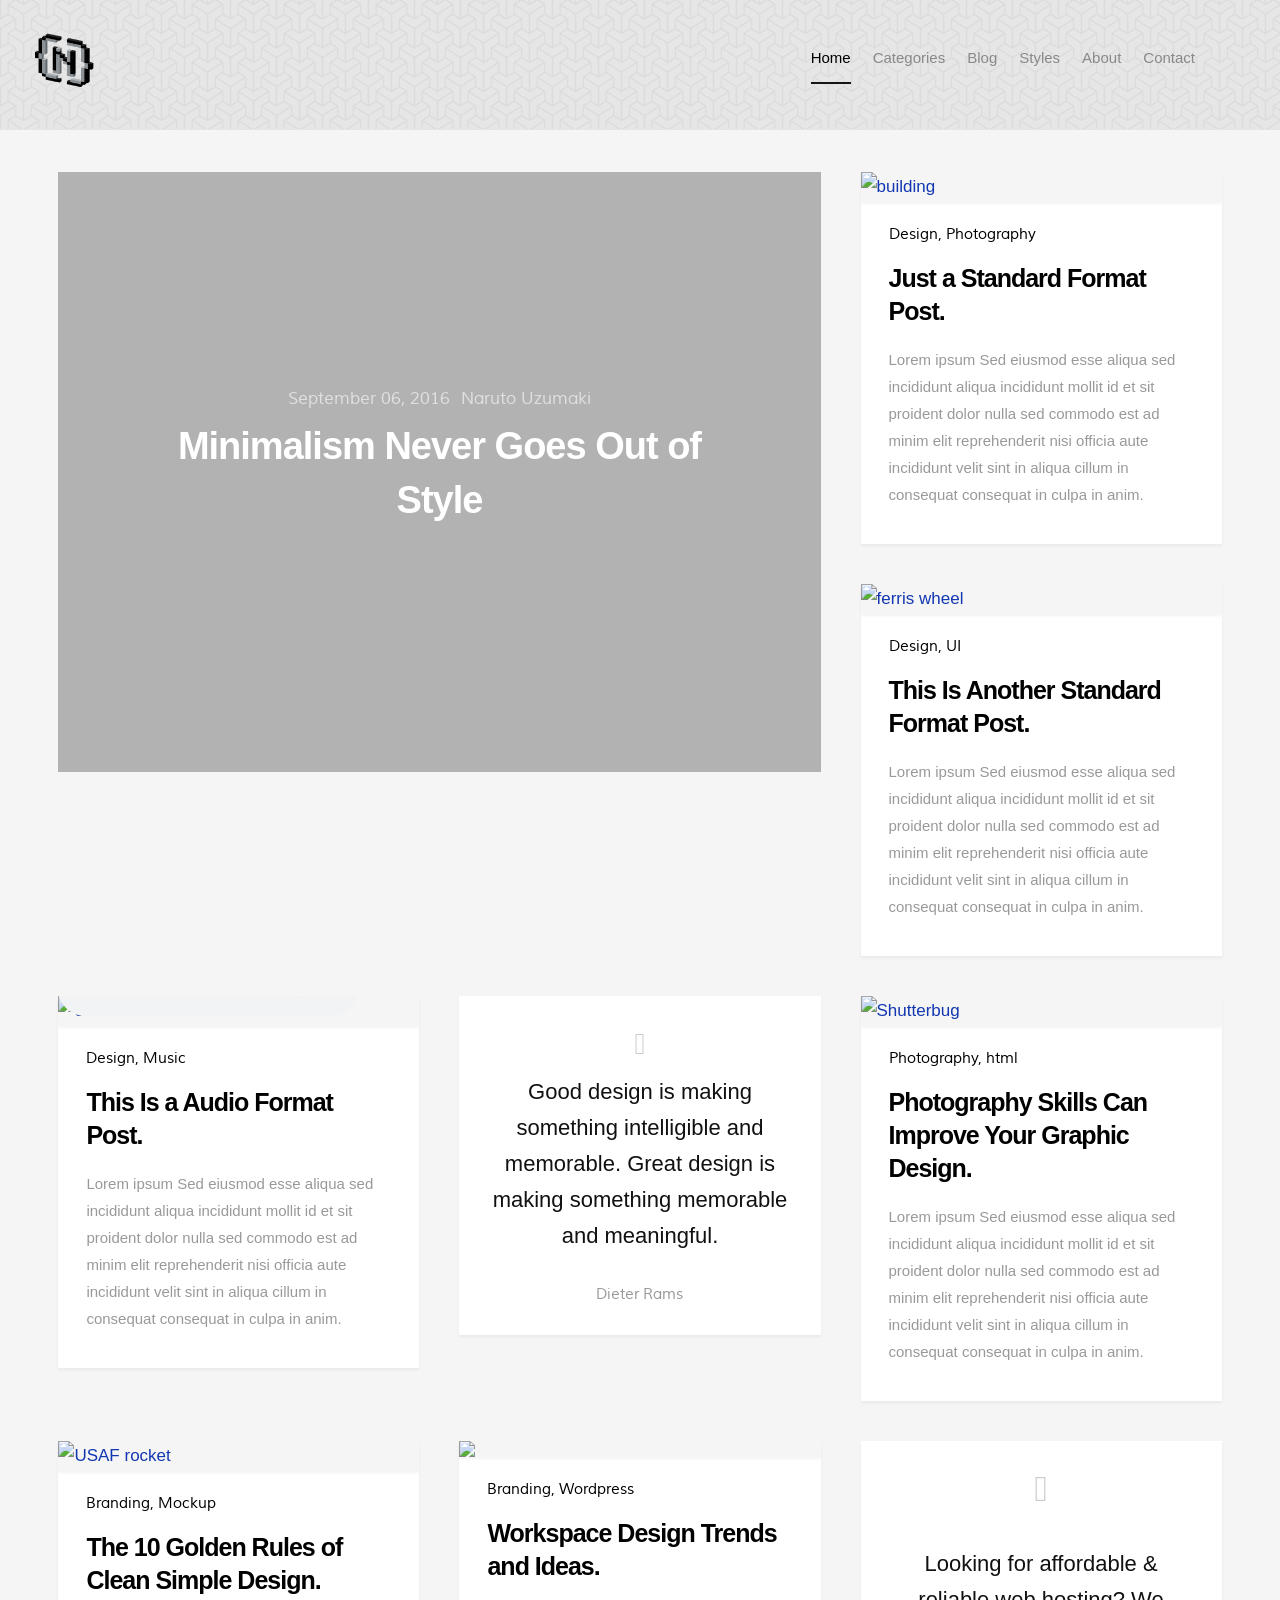
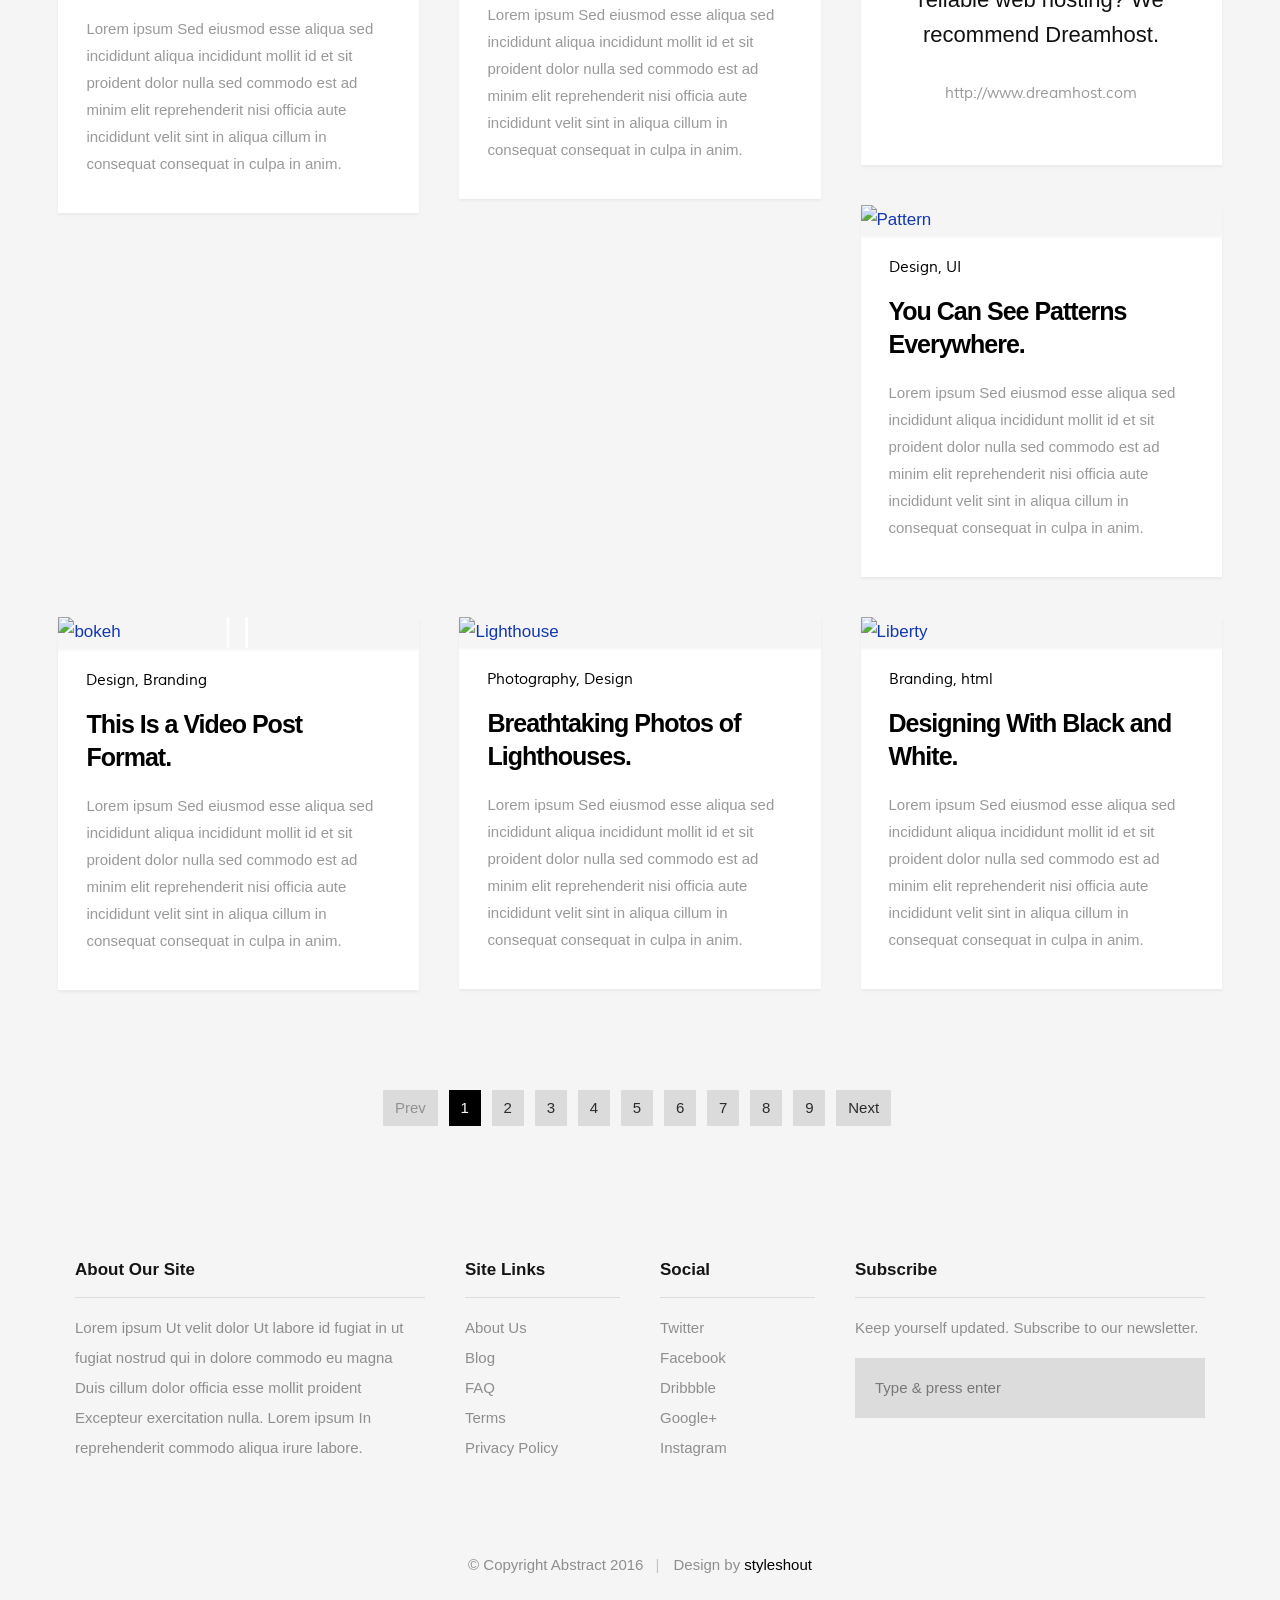
==== blog/index.html @ 099b013c "Updates" ====
<!DOCTYPE html>
<!--[if IE 8 ]><html class="no-js oldie ie8" lang="en"> <![endif]-->
<!--[if IE 9 ]><html class="no-js oldie ie9" lang="en"> <![endif]-->
<!--[if (gte IE 9)|!(IE)]><!--><html class="no-js" lang="en"> <!--<![endif]-->
<head>

   <!--- basic page needs
   ================================================== -->
   <meta charset="utf-8">
	<title>Abstract</title>
	<meta name="description" content="">  
	<meta name="author" content="">

   <!-- mobile specific metas
   ================================================== -->
	<meta name="viewport" content="width=device-width, initial-scale=1, maximum-scale=1">

 	<!-- CSS
   ================================================== -->
   <link rel="stylesheet" href="css/base.css">
   <link rel="stylesheet" href="css/vendor.css">  
   <link rel="stylesheet" href="css/main.css">
        

   <!-- script
   ================================================== -->
	<script src="js/modernizr.js"></script>
	<script src="js/pace.min.js"></script>

   <!-- favicons
	================================================== -->
	<link rel="shortcut icon" href="favicon.ico" type="image/x-icon">
	<link rel="icon" href="favicon.ico" type="image/x-icon">

</head>

<body id="top">

	<!-- header 
   ================================================== -->
   <header class="short-header">   

   	<div class="gradient-block"></div>	

   	<div class="row header-content">

   		<div class="logo">
	         <a href="index.html">Author</a>
	      </div>

	   	<nav id="main-nav-wrap">
				<ul class="main-navigation sf-menu">
					<li class="current"><a href="index.html" title="">Home</a></li>									
					<li class="has-children">
						<a href="category.html" title="">Categories</a>
						<ul class="sub-menu">
			            <li><a href="category.html">Wordpress</a></li>
			            <li><a href="category.html">HTML</a></li>
			            <li><a href="category.html">Photography</a></li>
			            <li><a href="category.html">UI</a></li>
			            <li><a href="category.html">Mockups</a></li>
			            <li><a href="category.html">Branding</a></li>
			         </ul>
					</li>
					<li class="has-children">
						<a href="single-standard.html" title="">Blog</a>
						<ul class="sub-menu">
			            <li><a href="single-video.html">Video Post</a></li>
			            <li><a href="single-audio.html">Audio Post</a></li>
			            <li><a href="single-gallery.html">Gallery Post</a></li>
			            <li><a href="single-standard.html">Standard Post</a></li>
			         </ul>
					</li>
					<li><a href="style-guide.html" title="">Styles</a></li>
					<li><a href="about.html" title="">About</a></li>	
					<li><a href="contact.html" title="">Contact</a></li>										
				</ul>
			</nav> <!-- end main-nav-wrap -->

			<div class="search-wrap">
				
				<form role="search" method="get" class="search-form" action="#">
					<label>
						<span class="hide-content">Search for:</span>
						<input type="search" class="search-field" placeholder="Type Your Keywords" value="" name="s" title="Search for:" autocomplete="off">
					</label>
					<input type="submit" class="search-submit" value="Search">
				</form>

				<a href="#" id="close-search" class="close-btn">Close</a>

			</div> <!-- end search wrap -->	

			<div class="triggers">
				<a class="search-trigger" href="#"><i class="fa fa-search"></i></a>
				<a class="menu-toggle" href="#"><span>Menu</span></a>
			</div> <!-- end triggers -->	
   		
   	</div>     		
   	
   </header> <!-- end header -->


   <!-- masonry
   ================================================== -->
   <section id="bricks">

   	<div class="row masonry">

   		<!-- brick-wrapper -->
         <div class="bricks-wrapper">

         	<div class="grid-sizer"></div>

         	<div class="brick entry featured-grid animate-this">
         		<div class="entry-content">
         			<div id="featured-post-slider" class="flexslider">
			   			<ul class="slides">

				   			<li>
				   				<div class="featured-post-slide">

						   			<div class="post-background" style="background-image:url('images/thumbs/featured/featured-1.jpg');"></div>

								   	<div class="overlay"></div>			   		

								   	<div class="post-content">
								   		<ul class="entry-meta">
												<li>September 06, 2016</li> 
												<li><a href="#" >Naruto Uzumaki</a></li>				
											</ul>	

								   		<h1 class="slide-title"><a href="single-standard.html" title="">Minimalism Never Goes Out of Style</a></h1> 
								   	</div> 				   					  
				   			
				   				</div>
				   			</li> <!-- /slide -->

				   			<li>
				   				<div class="featured-post-slide">

						   			<div class="post-background" style="background-image:url('images/thumbs/featured/featured-2.jpg');"></div>

								   	<div class="overlay"></div>			   		

								   	<div class="post-content">
								   		<ul class="entry-meta">
												<li>August 29, 2016</li>
												<li><a href="#">Sasuke Uchiha</a></li>					
											</ul>	

								   		<h1 class="slide-title"><a href="single-standard.html" title="">Enhancing Your Designs with Negative Space</a></h1>
						   			</div>		   				   					  
				   			
				   				</div>
				   			</li> <!-- /slide -->

				   			<li>
				   				<div class="featured-post-slide">

						   			<div class="post-background" style="background-image:url('images/thumbs/featured/featured-3.jpg');;"></div>

								   	<div class="overlay"></div>			   		

								   	<div class="post-content">
								   		<ul class="entry-meta">
												<li>August 27, 2016</li>
												<li><a href="#" class="author">Naruto Uzumaki</a></li>					
											</ul>	

								   		<h1 class="slide-title"><a href="single-standard.html" title="">Music Album Cover Designs for Inspiration</a></h1>
						   			</div>

				   				</div>
				   			</li> <!-- end slide -->

				   		</ul> <!-- end slides -->
				   	</div> <!-- end featured-post-slider -->        			
         		</div> <!-- end entry content -->         		
         	</div>

         	<article class="brick entry format-standard animate-this">

               <div class="entry-thumb">
                  <a href="single-standard.html" class="thumb-link">
	                  <img src="images/thumbs/diagonal-building.jpg" alt="building">             
                  </a>
               </div>

               <div class="entry-text">
               	<div class="entry-header">

               		<div class="entry-meta">
               			<span class="cat-links">
               				<a href="#">Design</a> 
               				<a href="#">Photography</a>               				
               			</span>			
               		</div>

               		<h1 class="entry-title"><a href="single-standard.html">Just a Standard Format Post.</a></h1>
               		
               	</div>
						<div class="entry-excerpt">
							Lorem ipsum Sed eiusmod esse aliqua sed incididunt aliqua incididunt mollit id et sit proident dolor nulla sed commodo est ad minim elit reprehenderit nisi officia aute incididunt velit sint in aliqua cillum in consequat consequat in culpa in anim.
						</div>
               </div>

        		</article> <!-- end article -->

            <article class="brick entry format-standard animate-this">

               <div class="entry-thumb">
                  <a href="single-standard.html" class="thumb-link">
	                  <img src="images/thumbs/ferris-wheel.jpg" alt="ferris wheel">                   
                  </a>
               </div>

               <div class="entry-text">
               	<div class="entry-header">

               		<div class="entry-meta">
               			<span class="cat-links">
               				<a href="#">Design</a> 
               				<a href="#">UI</a>                			
               			</span>			
               		</div>

               		<h1 class="entry-title"><a href="single-standard.html">This Is Another Standard Format Post.</a></h1>
               		
               	</div>
						<div class="entry-excerpt">
							Lorem ipsum Sed eiusmod esse aliqua sed incididunt aliqua incididunt mollit id et sit proident dolor nulla sed commodo est ad minim elit reprehenderit nisi officia aute incididunt velit sint in aliqua cillum in consequat consequat in culpa in anim.
						</div>
               </div>
               
        		</article> <!-- end article -->

            <!-- format audio here -->
            <article class="brick entry format-audio animate-this">

               <div class="entry-thumb">
                  <a href="single-audio.html" class="thumb-link">
	                  <img src="images/thumbs/concert.jpg" alt="concert">                      
                  </a>

                  <div class="audio-wrap">
                  	<audio id="player" src="media/AirReview-Landmarks-02-ChasingCorporate.mp3" width="100%" height="42" controls="controls"></audio>                  	
                  </div>
               </div>

               <div class="entry-text">
               	<div class="entry-header">

               		<div class="entry-meta">
               			<span class="cat-links">
               				<a href="#">Design</a> 
               				<a href="#">Music</a>                				
               			</span>			
               		</div>

               		<h1 class="entry-title"><a href="single-audio.html">This Is a Audio Format Post.</a></h1>
               		
               	</div>
						<div class="entry-excerpt">
							Lorem ipsum Sed eiusmod esse aliqua sed incididunt aliqua incididunt mollit id et sit proident dolor nulla sed commodo est ad minim elit reprehenderit nisi officia aute incididunt velit sint in aliqua cillum in consequat consequat in culpa in anim.
						</div>
               </div>
               
        		</article> <!-- /article -->

         	<article class="brick entry format-quote animate-this" >

               <div class="entry-thumb">                  
	               <blockquote>
	                 	<p>Good design is making something intelligible and memorable. Great design is making something memorable and meaningful.</p>

	                 	<cite>Dieter Rams</cite> 
	               </blockquote>	          
               </div>   

        		</article> <!-- end article -->

         	<article class="brick entry animate-this">

               <div class="entry-thumb">
                  <a href="single-standard.html" class="thumb-link">
	                  <img src="images/thumbs/shutterbug.jpg" alt="Shutterbug">                      
                  </a>
               </div>

               <div class="entry-text">
               	<div class="entry-header">

               		<div class="entry-meta">
               			<span class="cat-links">
               				<a href="#">Photography</a> 
               				<a href="#">html</a>                				
               			</span>			
               		</div>

               		<h1 class="entry-title"><a href="single-standard.html">Photography Skills Can Improve Your Graphic Design.</a></h1>
               		
               	</div>
						<div class="entry-excerpt">
							Lorem ipsum Sed eiusmod esse aliqua sed incididunt aliqua incididunt mollit id et sit proident dolor nulla sed commodo est ad minim elit reprehenderit nisi officia aute incididunt velit sint in aliqua cillum in consequat consequat in culpa in anim.
						</div>
               </div>
               
        		</article> <!-- end article -->

            <article class="brick entry animate-this" >

               <div class="entry-thumb">
                  <a href="single-standard.html" class="thumb-link">
	                  <img src="images/thumbs/usaf-rocket.jpg" alt="USAF rocket">                      
                  </a>
               </div>

               <div class="entry-text">
               	<div class="entry-header">

               		<div class="entry-meta">
               			<span class="cat-links">
               				<a href="#">Branding</a> 
               				<a href="#">Mockup</a>               				
               			</span>			
               		</div>

               		<h1 class="entry-title"><a href="single-standard.html">The 10 Golden Rules of Clean Simple Design.</a></h1>
               		
               	</div>
						<div class="entry-excerpt">
							Lorem ipsum Sed eiusmod esse aliqua sed incididunt aliqua incididunt mollit id et sit proident dolor nulla sed commodo est ad minim elit reprehenderit nisi officia aute incididunt velit sint in aliqua cillum in consequat consequat in culpa in anim.
						</div>
               </div>
               
        		</article> <!-- end article -->        	

        		<article class="brick entry format-gallery group animate-this">

               <div class="entry-thumb">

                  <div class="post-slider flexslider">
							<ul class="slides">
								<li>
									<img src="images/thumbs/gallery/work1.jpg"> 
								</li>
								<li>
									<img src="images/thumbs/gallery/work2.jpg"> 
								</li>
								<li>
									<img src="images/thumbs/gallery/work3.jpg"> 
								</li>
							</ul>							
						</div> 

               </div>

               <div class="entry-text">
               	<div class="entry-header">

               		<div class="entry-meta">
               			<span class="cat-links">
               				<a href="#">Branding</a> 
               				<a href="#">Wordpress</a>               				
               			</span>			
               		</div>

               		<h1 class="entry-title"><a href="single-gallery.html">Workspace Design Trends and Ideas.</a></h1>
               		
               	</div>
						<div class="entry-excerpt">
							Lorem ipsum Sed eiusmod esse aliqua sed incididunt aliqua incididunt mollit id et sit proident dolor nulla sed commodo est ad minim elit reprehenderit nisi officia aute incididunt velit sint in aliqua cillum in consequat consequat in culpa in anim.
						</div>
               </div>
               
        		</article> <!-- end article -->

        		<article class="brick entry format-link animate-this">

               <div class="entry-thumb">
                  <div class="link-wrap">
	                 	<p>Looking for affordable &amp; reliable web hosting? We recommend Dreamhost.</p>
	                 	<cite>
	                 		<a target="_blank" href="http://www.dreamhost.com/r.cgi?287326">http://www.dreamhost.com</a>
	                 	</cite>
	               </div>	
               </div>               
               
        		</article> <!-- end article -->


         	<article class="brick entry animate-this">

               <div class="entry-thumb">
                  <a href="single-standard.html" class="thumb-link">
	                  <img src="images/thumbs/diagonal-pattern.jpg" alt="Pattern">              
                  </a>
               </div>

               <div class="entry-text">
               	<div class="entry-header">

               		<div class="entry-meta">
               			<span class="cat-links">
               				<a href="#">Design</a> 
               				<a href="#">UI</a>                			
               			</span>			
               		</div>

               		<h1 class="entry-title"><a href="single-standard.html">You Can See Patterns Everywhere.</a></h1>
               		
               	</div>
						<div class="entry-excerpt">
							Lorem ipsum Sed eiusmod esse aliqua sed incididunt aliqua incididunt mollit id et sit proident dolor nulla sed commodo est ad minim elit reprehenderit nisi officia aute incididunt velit sint in aliqua cillum in consequat consequat in culpa in anim.
						</div>
               </div>
               
        		</article> <!-- end article -->

        		<article class="brick entry format-video animate-this">

               <div class="entry-thumb video-image">
                  <a href="http://player.vimeo.com/video/14592941?title=0&amp;byline=0&amp;portrait=0&amp;color=F64B39" data-lity>
	                  <img src="images/thumbs/ottawa-bokeh.jpg" alt="bokeh">                   
                  </a>
               </div>

               <div class="entry-text">
               	<div class="entry-header">

               		<div class="entry-meta">
               			<span class="cat-links">
               				<a href="#">Design</a> 
               				<a href="#">Branding</a>               			
               			</span>			
               		</div>

               		<h1 class="entry-title"><a href="single-video.html">This Is a Video Post Format.</a></h1>
               		
               	</div>
						<div class="entry-excerpt">
							Lorem ipsum Sed eiusmod esse aliqua sed incididunt aliqua incididunt mollit id et sit proident dolor nulla sed commodo est ad minim elit reprehenderit nisi officia aute incididunt velit sint in aliqua cillum in consequat consequat in culpa in anim.
						</div>
               </div>
               
        		</article> <!-- end article -->

        		<article class="brick entry animate-this">

               <div class="entry-thumb">
                  <a href="single-standard.html" class="thumb-link">
	                  <img src="images/thumbs/lighthouse.jpg" alt="Lighthouse">                      
                  </a>
               </div>

               <div class="entry-text">
               	<div class="entry-header">

               		<div class="entry-meta">
               			<span class="cat-links">
               				<a href="#">Photography</a> 
               				<a href="#">Design</a>
               			</span>			
               		</div>

               		<h1 class="entry-title"><a href="single-standard.html">Breathtaking Photos of Lighthouses.</a></h1>
               		
               	</div>
						<div class="entry-excerpt">
							Lorem ipsum Sed eiusmod esse aliqua sed incididunt aliqua incididunt mollit id et sit proident dolor nulla sed commodo est ad minim elit reprehenderit nisi officia aute incididunt velit sint in aliqua cillum in consequat consequat in culpa in anim.
						</div>
               </div>
               
        		</article> <!-- end article -->

        		<article class="brick entry animate-this">

               <div class="entry-thumb">
                  <a href="single-standard.html" class="thumb-link">
	                  <img src="images/thumbs/liberty.jpg" alt="Liberty">                      
                  </a>
               </div>

               <div class="entry-text">
               	<div class="entry-header">

               		<div class="entry-meta">
               			<span class="cat-links">
               				<a href="#">Branding</a> 
               				<a href="#">html</a>                	
               			</span>			
               		</div>

               		<h1 class="entry-title"><a href="single-standard.html">Designing With Black and White.</a></h1>
               		
               	</div>
						<div class="entry-excerpt">
							Lorem ipsum Sed eiusmod esse aliqua sed incididunt aliqua incididunt mollit id et sit proident dolor nulla sed commodo est ad minim elit reprehenderit nisi officia aute incididunt velit sint in aliqua cillum in consequat consequat in culpa in anim.
						</div>
               </div>
               
        		</article> <!-- end article -->

         </div> <!-- end brick-wrapper --> 

   	</div> <!-- end row -->

   	<div class="row">
   		
   		<nav class="pagination">
		      <span class="page-numbers prev inactive">Prev</span>
		   	<span class="page-numbers current">1</span>
		   	<a href="#" class="page-numbers">2</a>
		      <a href="#" class="page-numbers">3</a>
		      <a href="#" class="page-numbers">4</a>
		      <a href="#" class="page-numbers">5</a>
		      <a href="#" class="page-numbers">6</a>
		      <a href="#" class="page-numbers">7</a>
		      <a href="#" class="page-numbers">8</a>
		      <a href="#" class="page-numbers">9</a>
		   	<a href="#" class="page-numbers next">Next</a>
	      </nav>

   	</div>

   </section> <!-- end bricks -->

   
   <!-- footer
   ================================================== -->
   <footer>

   	<div class="footer-main">

   		<div class="row">  

	      	<div class="col-four tab-full mob-full footer-info">            

	            <h4>About Our Site</h4>

	               <p>
		          	Lorem ipsum Ut velit dolor Ut labore id fugiat in ut fugiat nostrud qui in dolore commodo eu magna Duis cillum dolor officia esse mollit proident Excepteur exercitation nulla. Lorem ipsum In reprehenderit commodo aliqua irure labore.
		          	</p>

		      </div> <!-- end footer-info -->

	      	<div class="col-two tab-1-3 mob-1-2 site-links">

	      		<h4>Site Links</h4>

	      		<ul>
	      			<li><a href="#">About Us</a></li>
						<li><a href="#">Blog</a></li>
						<li><a href="#">FAQ</a></li>
						<li><a href="#">Terms</a></li>
						<li><a href="#">Privacy Policy</a></li>
					</ul>

	      	</div> <!-- end site-links -->  

	      	<div class="col-two tab-1-3 mob-1-2 social-links">

	      		<h4>Social</h4>

	      		<ul>
	      			<li><a href="#">Twitter</a></li>
						<li><a href="#">Facebook</a></li>
						<li><a href="#">Dribbble</a></li>
						<li><a href="#">Google+</a></li>
						<li><a href="#">Instagram</a></li>
					</ul>
	      	           	
	      	</div> <!-- end social links --> 

	      	<div class="col-four tab-1-3 mob-full footer-subscribe">

	      		<h4>Subscribe</h4>

	      		<p>Keep yourself updated. Subscribe to our newsletter.</p>

	      		<div class="subscribe-form">
	      	
	      			<form id="mc-form" class="group" novalidate="true">

							<input type="email" value="" name="dEmail" class="email" id="mc-email" placeholder="Type &amp; press enter" required=""> 
	   		
			   			<input type="submit" name="subscribe" >
		   	
		   				<label for="mc-email" class="subscribe-message"></label>
			
						</form>

	      		</div>	      		
	      	           	
	      	</div> <!-- end subscribe -->         

	      </div> <!-- end row -->

   	</div> <!-- end footer-main -->

      <div class="footer-bottom">
      	<div class="row">

      		<div class="col-twelve">
	      		<div class="copyright">
		         	<span>© Copyright Abstract 2016</span> 
		         	<span>Design by <a href="http://www.styleshout.com/">styleshout</a></span>		         	
		         </div>

		         <div id="go-top">
		            <a class="smoothscroll" title="Back to Top" href="#top"><i class="icon icon-arrow-up"></i></a>
		         </div>         
	      	</div>

      	</div> 
      </div> <!-- end footer-bottom -->  

   </footer>  

   <div id="preloader"> 
    	<div id="loader"></div>
   </div> 

   <!-- Java Script
   ================================================== --> 
   <script src="js/jquery-2.1.3.min.js"></script>
   <script src="js/plugins.js"></script>
   <script src="js/jquery.appear.js"></script>
   <script src="js/main.js"></script>

</body>

</html>
---- blog/css/base.css ----
/* =================================================================== 
 *
 *  Abstract v1.0 Base Stylesheet
 *  url: www.styleshout.com
 *  09-06-2016
 *  ------------------------------------------------------------------
 *  TOC:
 *  01. reset
 *  02. basic/base setup styles
 *  03. grid
 *  04. block grids
 *  05. MISC
 *
 * =================================================================== */


/* ===================================================================
 *  01. reset - normalize.css v3.0.2 | MIT License | git.io/normalize
 *
 * ------------------------------------------------------------------- */
html {
	font-family: sans-serif;
	-ms-text-size-adjust: 100%;
	-webkit-text-size-adjust: 100%;
}

body {
	margin: 0;
}

article,
aside,
details,
figcaption,
figure,
footer,
header,
hgroup,
main,
menu,
nav,
section,
summary {
	display: block;
}

audio,
canvas,
progress,
video {
	display: inline-block;
	vertical-align: baseline;
}

audio:not([controls]) {
	display: none;
	height: 0;
}

[hidden],
template {
	display: none;
}

a {
	background: transparent;
}

a:active,
a:hover {
	outline: 0;
}

abbr[title] {
	border-bottom: 1px dotted;
}

b,
strong {
	font-weight: bold;
}

dfn {
	font-style: italic;
}

h1 {
	font-size: 2em;
	margin: 0.67em 0;
}

mark {
	background: #ff0;
	color: #000;
}

small {
	font-size: 80%;
}

sub,
sup {
	font-size: 75%;
	line-height: 0;
	position: relative;
	vertical-align: baseline;
}

sup {
	top: -0.5em;
}

sub {
	bottom: -0.25em;
}

img {
	border: 0;
}

svg:not(:root) {
	overflow: hidden;
}

figure {
	margin: 1em 40px;
}

hr {
	-moz-box-sizing: content-box;
	box-sizing: content-box;
	height: 0;
}

pre {
	overflow: auto;
}

code,
kbd,
pre,
samp {
	font-family: monospace, monospace;
	font-size: 1em;
}

button,
input,
optgroup,
select,
textarea {
	color: inherit;
	font: inherit;
	margin: 0;
}

button {
	overflow: visible;
}

button,
select {
	text-transform: none;
}

button,
html input[type="button"],
input[type="reset"],
input[type="submit"] {
	-webkit-appearance: button;
	cursor: pointer;
}

button[disabled],
html input[disabled] {
	cursor: default;
}

button::-moz-focus-inner,
input::-moz-focus-inner {
	border: 0;
	padding: 0;
}

input {
	line-height: normal;
}

input[type="checkbox"],
input[type="radio"] {
	box-sizing: border-box;
	padding: 0;
}

input[type="number"]::-webkit-inner-spin-button,
input[type="number"]::-webkit-outer-spin-button {
	height: auto;
}

input[type="search"] {
	-webkit-appearance: textfield;
	-moz-box-sizing: content-box;
	-webkit-box-sizing: content-box;
	box-sizing: content-box;
}

input[type="search"]::-webkit-search-cancel-button,
input[type="search"]::-webkit-search-decoration {
	-webkit-appearance: none;
}

fieldset {
	border: 1px solid #c0c0c0;
	margin: 0 2px;
	padding: 0.35em 0.625em 0.75em;
}

legend {
	border: 0;
	padding: 0;
}

textarea {
	overflow: auto;
}

optgroup {
	font-weight: bold;
}

table {
	border-collapse: collapse;
	border-spacing: 0;
}

td,
th {
	padding: 0;
}


/* ===================================================================
 *  02. basic/base setup styles - (_basic.scss)
 *
 * ------------------------------------------------------------------- */
html {
	font-size: 62.5%;
	box-sizing: border-box;
}

*,
*::before,
*::after {
	box-sizing: inherit;
}

body {
	font-weight: normal;
	line-height: 1;
	text-rendering: optimizeLegibility;
	word-wrap: break-word;
	-webkit-overflow-scrolling: touch;
	-webkit-text-size-adjust: none;
}

body,
input,
button {
	-moz-osx-font-smoothing: grayscale;
	-webkit-font-smoothing: antialiased;
}

/* ------------------------------------------------------------------- 
 * Media - (_basic.scss)
 * ------------------------------------------------------------------- */
img,
video {
	max-width: 100%;
	height: auto;
}

/* -------------------------------------------------------------------
 * Typography resets - (_basic.scss)
 * ------------------------------------------------------------------- */
div, dl, dt, dd, ul, ol, li, h1, h2, h3, h4, h5, h6, pre, form, p, blockquote, th, td {
	margin: 0;
	padding: 0;
}
h1, h2, h3, h4, h5, h6 {
	-webkit-font-variant-ligatures: common-ligatures;
	-moz-font-variant-ligatures: common-ligatures;
	font-variant-ligatures: common-ligatures;
	text-rendering: optimizeLegibility;
}
em, i {
	font-style: italic;
	line-height: inherit;
}
strong, b {
	font-weight: bold;
	line-height: inherit;
}
small {
	font-size: 60%;
	line-height: inherit;
}
ol, ul {
	list-style: none;
}
li {
	display: block;
}

/* -------------------------------------------------------------------
 * links - (_basic.scss)
 * ------------------------------------------------------------------- */
a {
	text-decoration: none;
	line-height: inherit;
}

a img {
	border: none;
}

/* -------------------------------------------------------------------
 * inputs - (_basic.scss)
 * ------------------------------------------------------------------- */
fieldset {
	margin: 0;
	padding: 0;
}

input[type="email"],
input[type="number"],
input[type="search"],
input[type="text"],
input[type="tel"],
input[type="url"],
input[type="password"],
textarea {
	-webkit-appearance: none;
	-moz-appearance: none;
	-ms-appearance: none;
	-o-appearance: none;
	appearance: none;
}

/* ===================================================================
 *  03. grid - (_grid.scss)
 *
 * ------------------------------------------------------------------- */
.row {
	width: 94%;
	max-width: 1170px;
	margin: 0 auto;
}

.row:before,
.row:after {
	content: "";
	display: table;
}

.row:after {
	clear: both;
}

.row .row {
	width: auto;
	max-width: none;
	margin-left: -20px;
	margin-right: -20px;
}

[class*="col-"],
.bgrid {
	float: left;
}

[class*="col-"] + [class*="col-"].end {
	float: right;
}

[class*="col-"] {
	padding: 0 20px;
}

.col-one {
	width: 8.33333%;
}

.col-two,
.col-1-6 {
	width: 16.66667%;
}

.col-three,
.col-1-4 {
	width: 25%;
}

.col-four,
.col-1-3 {
	width: 33.33333%;
}

.col-five {
	width: 41.66667%;
}

.col-six,
.col-1-2 {
	width: 50%;
}

.col-seven {
	width: 58.33333%;
}

.col-eight,
.col-2-3 {
	width: 66.66667%;
}

.col-nine,
.col-3-4 {
	width: 75%;
}

.col-ten,
.col-5-6 {
	width: 83.33333%;
}

.col-eleven {
	width: 91.66667%;
}

.col-twelve,
.col-full {
	width: 100%;
}

/* ---------------------------------------------------------------
 * small screens - (_grid.scss)
 * --------------------------------------------------------------- */
@media screen and (max-width:1024px) {
	.row .row {
		margin-left: -18px;
		margin-right: -18px;
	}

	[class*="col-"] {
		padding: 0 18px;
	}

}

/* --------------------------------------------------------------- 
 * tablets - (_grid.scss)
 * --------------------------------------------------------------- */
@media screen and (max-width:768px) {
	.row {
		width: auto;
		padding-left: 30px;
		padding-right: 30px;
	}

	.row .row {
		padding-left: 0;
		padding-right: 0;
		margin-left: -15px;
		margin-right: -15px;
	}

	[class*="col-"] {
		padding: 0 15px;
	}

	.tab-1-4 {
		width: 25%;
	}

	.tab-1-3 {
		width: 33.33333%;
	}

	.tab-1-2 {
		width: 50%;
	}

	.tab-2-3 {
		width: 66.66667%;
	}

	.tab-3-4 {
		width: 75%;
	}

	.tab-full {
		width: 100%;
	}

}

/* --------------------------------------------------------------- 
 * large mobile devices - (_grid.scss)
 * --------------------------------------------------------------- */
@media screen and (max-width:600px) {
	.row {
		padding-left: 25px;
		padding-right: 25px;
	}

	.row .row {
		margin-left: -10px;
		margin-right: -10px;
	}

	[class*="col-"] {
		padding: 0 10px;
	}

	.mob-1-4 {
		width: 25%;
	}

	.mob-1-2 {
		width: 50%;
	}

	.mob-3-4 {
		width: 75%;
	}

	.mob-full {
		width: 100%;
	}

}

/* --------------------------------------------------------------- 
 * small mobile devices - (_grid.scss)
 * --------------------------------------------------------------- */
@media screen and (max-width:400px) {
	.row .row {
		padding-left: 0;
		padding-right: 0;
		margin-left: 0;
		margin-right: 0;
	}

	[class*="col-"] {
		width: 100% !important;
		float: none !important;
		clear: both !important;
		margin-left: 0;
		margin-right: 0;
		padding: 0;
	}

	[class*="col-"] + [class*="col-"].end {
		float: none;
	}

}

 
/* ===================================================================
 *  04. block grids - (_grid.scss)
 *
 * ------------------------------------------------------------------- */
[class*="block-"]:before,
[class*="block-"]:after {
	content: "";
	display: table;
}

[class*="block-"]:after {
	clear: both;
}

.block-1-6 .bgrid {
	width: 16.66667%;
}

.block-1-4 .bgrid {
	width: 25%;
}

.block-1-3 .bgrid {
	width: 33.33333%;
}

.block-1-2 .bgrid {
	width: 50%;
}

/**
 * Clearing for block grid columns. Allow columns with 
 * different heights to align properly.
 */
.block-1-6 .bgrid:nth-child(6n+1),
.block-1-4 .bgrid:nth-child(4n+1),
.block-1-3 .bgrid:nth-child(3n+1),
.block-1-2 .bgrid:nth-child(2n+1) {
	clear: both;
}

/* ---------------------------------------------------------------
 * small screens - (_grid.scss)
 * --------------------------------------------------------------- */
@media screen and (max-width:1024px) {
	.block-s-1-6 .bgrid {
		width: 16.66667%;
	}

	.block-s-1-4 .bgrid {
		width: 25%;
	}

	.block-s-1-3 .bgrid {
		width: 33.33333%;
	}

	.block-s-1-2 .bgrid {
		width: 50%;
	}

	.block-s-full .bgrid {
		width: 100%;
		clear: both;
	}

	[class*="block-s-"] .bgrid:nth-child(n) {
		clear: none;
	}

	.block-s-1-6 .bgrid:nth-child(6n+1),
	.block-s-1-4 .bgrid:nth-child(4n+1),
	.block-s-1-3 .bgrid:nth-child(3n+1),
	.block-s-1-2 .bgrid:nth-child(2n+1) {
		clear: both;
	}

}

/* ---------------------------------------------------------------
 * tablets - (_grid.scss)
 * --------------------------------------------------------------- */
@media screen and (max-width:768px) {
	.block-tab-1-6 .bgrid {
		width: 16.66667%;
	}

	.block-tab-1-4 .bgrid {
		width: 25%;
	}

	.block-tab-1-3 .bgrid {
		width: 33.33333%;
	}

	.block-tab-1-2 .bgrid {
		width: 50%;
	}

	.block-tab-full .bgrid {
		width: 100%;
		clear: both;
	}

	[class*="block-tab-"] .bgrid:nth-child(n) {
		clear: none;
	}

	.block-tab-1-6 .bgrid:nth-child(6n+1),
	.block-tab-1-4 .bgrid:nth-child(4n+1),
	.block-tab-1-3 .bgrid:nth-child(3n+1),
	.block-tab-1-2 .bgrid:nth-child(2n+1) {
		clear: both;
	}

}

/* ---------------------------------------------------------------
 * large mobile devices - (_grid.scss)
 * --------------------------------------------------------------- */
@media screen and (max-width:600px) {
	.block-mob-1-6 .bgrid {
		width: 16.66667%;
	}

	.block-mob-1-4 .bgrid {
		width: 25%;
	}

	.block-mob-1-3 .bgrid {
		width: 33.33333%;
	}

	.block-mob-1-2 .bgrid {
		width: 50%;
	}

	.block-mob-full .bgrid {
		width: 100%;
		clear: both;
	}

	[class*="block-mob-"] .bgrid:nth-child(n) {
		clear: none;
	}

	.block-mob-1-6 .bgrid:nth-child(6n+1),
	.block-mob-1-4 .bgrid:nth-child(4n+1),
	.block-mob-1-3 .bgrid:nth-child(3n+1),
	.block-mob-1-2 .bgrid:nth-child(2n+1) {
		clear: both;
	}

}

/* ---------------------------------------------------------------
 * stack on small mobile devices - (_grid.scss)
 * --------------------------------------------------------------- */
@media screen and (max-width:400px) {
	.stack .bgrid {
		width: 100% !important;
		float: none !important;
		clear: both !important;
		margin-left: 0;
		margin-right: 0;
	}

}

 
/* ===================================================================
 *  05. MISC  - (_grid.scss)
 *
 * ------------------------------------------------------------------- */

/**
 * Clearing - (http://nicolasgallagher.com/micro-clearfix-hack/
 */
.group:before,
.group:after {
	content: "";
	display: table;
}

.group:after {
	clear: both;
}

/**
 * Misc Helper Styles 
 */
.hide {
	display: none;
}

.invisible {
	visibility: hidden;
}

.antialiased {
	-webkit-font-smoothing: antialiased;
	-moz-osx-font-smoothing: grayscale;
}

.overflow-hidden {
	overflow: hidden;
}

.hide-content {
	clip: rect(1px, 1px, 1px, 1px);
	position: absolute !important;
	height: 1px;
	width: 1px;
	overflow: hidden;
}

.remove-bottom {
	margin-bottom: 0;
}

.half-bottom {
	margin-bottom: 1.5rem !important;
}

.add-bottom {
	margin-bottom: 3rem !important;
}

.tall-bottom {
	margin-bottom: 4.5rem !important;
}

.no-border {
	border: none;
}

.full-width {
	width: 100%;
}

.text-center {
	text-align: center;
}

.text-left {
	text-align: left;
}

.text-right {
	text-align: right;
}

.pull-left {
	float: left;
}

.pull-right {
	float: right;
}

.align-center {
	margin-left: auto;
	margin-right: auto;
	text-align: center;
}

@media only screen and (max-width:768px) {
	.full-width-on-mobile {
		width: 100%;
	}

}
---- blog/css/vendor.css ----
/* =================================================================== 
 *
 *  Abstract v1.0 Vendor/Third Party CSS 
 *  url: www.styleshout.com
 *  09-06-2016
 *  ------------------------------------------------------------------
 *  TOC:
 *
 * =================================================================== */

/**
 * Animate.css - http://daneden.me/animate
 * Licensed under the MIT license - http://opensource.org/licenses/MIT
 *
 * Copyright (c) 2015 Daniel Eden
 * =================================================================== */
.animated {
  -webkit-animation-duration: 1s;
  animation-duration: 1s;
  -webkit-animation-fill-mode: both;
  animation-fill-mode: both;
}

.animated.infinite {
  -webkit-animation-iteration-count: infinite;
  animation-iteration-count: infinite;
}

.animated.hinge {
  -webkit-animation-duration: 2s;
  animation-duration: 2s;
}

.animated.bounceIn, .animated.bounceOut, .animated.flipOutX, .animated.flipOutY {
  -webkit-animation-duration: .75s;
  animation-duration: .75s;
}

@-webkit-keyframes bounce {
  20%,53%,80%,from,to {
    -webkit-animation-timing-function: cubic-bezier(0.215, 0.61, 0.355, 1);
    animation-timing-function: cubic-bezier(0.215, 0.61, 0.355, 1);
    -webkit-transform: translate3d(0, 0, 0);
    transform: translate3d(0, 0, 0);
  }
  40%,43% {
    -webkit-animation-timing-function: cubic-bezier(0.755, 0.05, 0.855, 0.06);
    animation-timing-function: cubic-bezier(0.755, 0.05, 0.855, 0.06);
    -webkit-transform: translate3d(0, -30px, 0);
    transform: translate3d(0, -30px, 0);
  }
  70% {
    -webkit-animation-timing-function: cubic-bezier(0.755, 0.05, 0.855, 0.06);
    animation-timing-function: cubic-bezier(0.755, 0.05, 0.855, 0.06);
    -webkit-transform: translate3d(0, -15px, 0);
    transform: translate3d(0, -15px, 0);
  }
  90% {
    -webkit-transform: translate3d(0, -4px, 0);
    transform: translate3d(0, -4px, 0);
  }
}
@keyframes bounce {
  20%,53%,80%,from,to {
    -webkit-animation-timing-function: cubic-bezier(0.215, 0.61, 0.355, 1);
    animation-timing-function: cubic-bezier(0.215, 0.61, 0.355, 1);
    -webkit-transform: translate3d(0, 0, 0);
    transform: translate3d(0, 0, 0);
  }
  40%,43% {
    -webkit-animation-timing-function: cubic-bezier(0.755, 0.05, 0.855, 0.06);
    animation-timing-function: cubic-bezier(0.755, 0.05, 0.855, 0.06);
    -webkit-transform: translate3d(0, -30px, 0);
    transform: translate3d(0, -30px, 0);
  }
  70% {
    -webkit-animation-timing-function: cubic-bezier(0.755, 0.05, 0.855, 0.06);
    animation-timing-function: cubic-bezier(0.755, 0.05, 0.855, 0.06);
    -webkit-transform: translate3d(0, -15px, 0);
    transform: translate3d(0, -15px, 0);
  }
  90% {
    -webkit-transform: translate3d(0, -4px, 0);
    transform: translate3d(0, -4px, 0);
  }
}
.bounce {
  -webkit-animation-name: bounce;
  animation-name: bounce;
  -webkit-transform-origin: center bottom;
  transform-origin: center bottom;
}

@-webkit-keyframes flash {
  50%,from,to {
    opacity: 1;
  }
  25%,75% {
    opacity: 0;
  }
}
@keyframes flash {
  50%,from,to {
    opacity: 1;
  }
  25%,75% {
    opacity: 0;
  }
}
.flash {
  -webkit-animation-name: flash;
  animation-name: flash;
}

@-webkit-keyframes pulse {
  from {
    -webkit-transform: scale3d(1, 1, 1);
    transform: scale3d(1, 1, 1);
  }
  50% {
    -webkit-transform: scale3d(1.05, 1.05, 1.05);
    transform: scale3d(1.05, 1.05, 1.05);
  }
  to {
    -webkit-transform: scale3d(1, 1, 1);
    transform: scale3d(1, 1, 1);
  }
}
@keyframes pulse {
  from {
    -webkit-transform: scale3d(1, 1, 1);
    transform: scale3d(1, 1, 1);
  }
  50% {
    -webkit-transform: scale3d(1.05, 1.05, 1.05);
    transform: scale3d(1.05, 1.05, 1.05);
  }
  to {
    -webkit-transform: scale3d(1, 1, 1);
    transform: scale3d(1, 1, 1);
  }
}
.pulse {
  -webkit-animation-name: pulse;
  animation-name: pulse;
}

@-webkit-keyframes rubberBand {
  from {
    -webkit-transform: scale3d(1, 1, 1);
    transform: scale3d(1, 1, 1);
  }
  30% {
    -webkit-transform: scale3d(1.25, 0.75, 1);
    transform: scale3d(1.25, 0.75, 1);
  }
  40% {
    -webkit-transform: scale3d(0.75, 1.25, 1);
    transform: scale3d(0.75, 1.25, 1);
  }
  50% {
    -webkit-transform: scale3d(1.15, 0.85, 1);
    transform: scale3d(1.15, 0.85, 1);
  }
  65% {
    -webkit-transform: scale3d(0.95, 1.05, 1);
    transform: scale3d(0.95, 1.05, 1);
  }
  75% {
    -webkit-transform: scale3d(1.05, 0.95, 1);
    transform: scale3d(1.05, 0.95, 1);
  }
  to {
    -webkit-transform: scale3d(1, 1, 1);
    transform: scale3d(1, 1, 1);
  }
}
@keyframes rubberBand {
  from {
    -webkit-transform: scale3d(1, 1, 1);
    transform: scale3d(1, 1, 1);
  }
  30% {
    -webkit-transform: scale3d(1.25, 0.75, 1);
    transform: scale3d(1.25, 0.75, 1);
  }
  40% {
    -webkit-transform: scale3d(0.75, 1.25, 1);
    transform: scale3d(0.75, 1.25, 1);
  }
  50% {
    -webkit-transform: scale3d(1.15, 0.85, 1);
    transform: scale3d(1.15, 0.85, 1);
  }
  65% {
    -webkit-transform: scale3d(0.95, 1.05, 1);
    transform: scale3d(0.95, 1.05, 1);
  }
  75% {
    -webkit-transform: scale3d(1.05, 0.95, 1);
    transform: scale3d(1.05, 0.95, 1);
  }
  to {
    -webkit-transform: scale3d(1, 1, 1);
    transform: scale3d(1, 1, 1);
  }
}
.rubberBand {
  -webkit-animation-name: rubberBand;
  animation-name: rubberBand;
}

@-webkit-keyframes shake {
  from,to {
    -webkit-transform: translate3d(0, 0, 0);
    transform: translate3d(0, 0, 0);
  }
  10%,30%,50%,70%,90% {
    -webkit-transform: translate3d(-10px, 0, 0);
    transform: translate3d(-10px, 0, 0);
  }
  20%,40%,60%,80% {
    -webkit-transform: translate3d(10px, 0, 0);
    transform: translate3d(10px, 0, 0);
  }
}
@keyframes shake {
  from,to {
    -webkit-transform: translate3d(0, 0, 0);
    transform: translate3d(0, 0, 0);
  }
  10%,30%,50%,70%,90% {
    -webkit-transform: translate3d(-10px, 0, 0);
    transform: translate3d(-10px, 0, 0);
  }
  20%,40%,60%,80% {
    -webkit-transform: translate3d(10px, 0, 0);
    transform: translate3d(10px, 0, 0);
  }
}
.shake {
  -webkit-animation-name: shake;
  animation-name: shake;
}

@-webkit-keyframes swing {
  20% {
    -webkit-transform: rotate3d(0, 0, 1, 15deg);
    transform: rotate3d(0, 0, 1, 15deg);
  }
  40% {
    -webkit-transform: rotate3d(0, 0, 1, -10deg);
    transform: rotate3d(0, 0, 1, -10deg);
  }
  60% {
    -webkit-transform: rotate3d(0, 0, 1, 5deg);
    transform: rotate3d(0, 0, 1, 5deg);
  }
  80% {
    -webkit-transform: rotate3d(0, 0, 1, -5deg);
    transform: rotate3d(0, 0, 1, -5deg);
  }
  to {
    -webkit-transform: rotate3d(0, 0, 1, 0deg);
    transform: rotate3d(0, 0, 1, 0deg);
  }
}
@keyframes swing {
  20% {
    -webkit-transform: rotate3d(0, 0, 1, 15deg);
    transform: rotate3d(0, 0, 1, 15deg);
  }
  40% {
    -webkit-transform: rotate3d(0, 0, 1, -10deg);
    transform: rotate3d(0, 0, 1, -10deg);
  }
  60% {
    -webkit-transform: rotate3d(0, 0, 1, 5deg);
    transform: rotate3d(0, 0, 1, 5deg);
  }
  80% {
    -webkit-transform: rotate3d(0, 0, 1, -5deg);
    transform: rotate3d(0, 0, 1, -5deg);
  }
  to {
    -webkit-transform: rotate3d(0, 0, 1, 0deg);
    transform: rotate3d(0, 0, 1, 0deg);
  }
}
.swing {
  -webkit-transform-origin: top center;
  transform-origin: top center;
  -webkit-animation-name: swing;
  animation-name: swing;
}

@-webkit-keyframes tada {
  from {
    -webkit-transform: scale3d(1, 1, 1);
    transform: scale3d(1, 1, 1);
  }
  10%,20% {
    -webkit-transform: scale3d(0.9, 0.9, 0.9) rotate3d(0, 0, 1, -3deg);
    transform: scale3d(0.9, 0.9, 0.9) rotate3d(0, 0, 1, -3deg);
  }
  30%,50%,70%,90% {
    -webkit-transform: scale3d(1.1, 1.1, 1.1) rotate3d(0, 0, 1, 3deg);
    transform: scale3d(1.1, 1.1, 1.1) rotate3d(0, 0, 1, 3deg);
  }
  40%,60%,80% {
    -webkit-transform: scale3d(1.1, 1.1, 1.1) rotate3d(0, 0, 1, -3deg);
    transform: scale3d(1.1, 1.1, 1.1) rotate3d(0, 0, 1, -3deg);
  }
  to {
    -webkit-transform: scale3d(1, 1, 1);
    transform: scale3d(1, 1, 1);
  }
}
@keyframes tada {
  from {
    -webkit-transform: scale3d(1, 1, 1);
    transform: scale3d(1, 1, 1);
  }
  10%,20% {
    -webkit-transform: scale3d(0.9, 0.9, 0.9) rotate3d(0, 0, 1, -3deg);
    transform: scale3d(0.9, 0.9, 0.9) rotate3d(0, 0, 1, -3deg);
  }
  30%,50%,70%,90% {
    -webkit-transform: scale3d(1.1, 1.1, 1.1) rotate3d(0, 0, 1, 3deg);
    transform: scale3d(1.1, 1.1, 1.1) rotate3d(0, 0, 1, 3deg);
  }
  40%,60%,80% {
    -webkit-transform: scale3d(1.1, 1.1, 1.1) rotate3d(0, 0, 1, -3deg);
    transform: scale3d(1.1, 1.1, 1.1) rotate3d(0, 0, 1, -3deg);
  }
  to {
    -webkit-transform: scale3d(1, 1, 1);
    transform: scale3d(1, 1, 1);
  }
}
.tada {
  -webkit-animation-name: tada;
  animation-name: tada;
}

@-webkit-keyframes wobble {
  from {
    -webkit-transform: none;
    transform: none;
  }
  15% {
    -webkit-transform: translate3d(-25%, 0, 0) rotate3d(0, 0, 1, -5deg);
    transform: translate3d(-25%, 0, 0) rotate3d(0, 0, 1, -5deg);
  }
  30% {
    -webkit-transform: translate3d(20%, 0, 0) rotate3d(0, 0, 1, 3deg);
    transform: translate3d(20%, 0, 0) rotate3d(0, 0, 1, 3deg);
  }
  45% {
    -webkit-transform: translate3d(-15%, 0, 0) rotate3d(0, 0, 1, -3deg);
    transform: translate3d(-15%, 0, 0) rotate3d(0, 0, 1, -3deg);
  }
  60% {
    -webkit-transform: translate3d(10%, 0, 0) rotate3d(0, 0, 1, 2deg);
    transform: translate3d(10%, 0, 0) rotate3d(0, 0, 1, 2deg);
  }
  75% {
    -webkit-transform: translate3d(-5%, 0, 0) rotate3d(0, 0, 1, -1deg);
    transform: translate3d(-5%, 0, 0) rotate3d(0, 0, 1, -1deg);
  }
  to {
    -webkit-transform: none;
    transform: none;
  }
}
@keyframes wobble {
  from {
    -webkit-transform: none;
    transform: none;
  }
  15% {
    -webkit-transform: translate3d(-25%, 0, 0) rotate3d(0, 0, 1, -5deg);
    transform: translate3d(-25%, 0, 0) rotate3d(0, 0, 1, -5deg);
  }
  30% {
    -webkit-transform: translate3d(20%, 0, 0) rotate3d(0, 0, 1, 3deg);
    transform: translate3d(20%, 0, 0) rotate3d(0, 0, 1, 3deg);
  }
  45% {
    -webkit-transform: translate3d(-15%, 0, 0) rotate3d(0, 0, 1, -3deg);
    transform: translate3d(-15%, 0, 0) rotate3d(0, 0, 1, -3deg);
  }
  60% {
    -webkit-transform: translate3d(10%, 0, 0) rotate3d(0, 0, 1, 2deg);
    transform: translate3d(10%, 0, 0) rotate3d(0, 0, 1, 2deg);
  }
  75% {
    -webkit-transform: translate3d(-5%, 0, 0) rotate3d(0, 0, 1, -1deg);
    transform: translate3d(-5%, 0, 0) rotate3d(0, 0, 1, -1deg);
  }
  to {
    -webkit-transform: none;
    transform: none;
  }
}
.wobble {
  -webkit-animation-name: wobble;
  animation-name: wobble;
}

@-webkit-keyframes jello {
  11.1%,from,to {
    -webkit-transform: none;
    transform: none;
  }
  22.2% {
    -webkit-transform: skewX(-12.5deg) skewY(-12.5deg);
    transform: skewX(-12.5deg) skewY(-12.5deg);
  }
  33.3% {
    -webkit-transform: skewX(6.25deg) skewY(6.25deg);
    transform: skewX(6.25deg) skewY(6.25deg);
  }
  44.4% {
    -webkit-transform: skewX(-3.125deg) skewY(-3.125deg);
    transform: skewX(-3.125deg) skewY(-3.125deg);
  }
  55.5% {
    -webkit-transform: skewX(1.5625deg) skewY(1.5625deg);
    transform: skewX(1.5625deg) skewY(1.5625deg);
  }
  66.6% {
    -webkit-transform: skewX(-0.78125deg) skewY(-0.78125deg);
    transform: skewX(-0.78125deg) skewY(-0.78125deg);
  }
  77.7% {
    -webkit-transform: skewX(0.39063deg) skewY(0.39063deg);
    transform: skewX(0.39063deg) skewY(0.39063deg);
  }
  88.8% {
    -webkit-transform: skewX(-0.19531deg) skewY(-0.19531deg);
    transform: skewX(-0.19531deg) skewY(-0.19531deg);
  }
}
@keyframes jello {
  11.1%,from,to {
    -webkit-transform: none;
    transform: none;
  }
  22.2% {
    -webkit-transform: skewX(-12.5deg) skewY(-12.5deg);
    transform: skewX(-12.5deg) skewY(-12.5deg);
  }
  33.3% {
    -webkit-transform: skewX(6.25deg) skewY(6.25deg);
    transform: skewX(6.25deg) skewY(6.25deg);
  }
  44.4% {
    -webkit-transform: skewX(-3.125deg) skewY(-3.125deg);
    transform: skewX(-3.125deg) skewY(-3.125deg);
  }
  55.5% {
    -webkit-transform: skewX(1.5625deg) skewY(1.5625deg);
    transform: skewX(1.5625deg) skewY(1.5625deg);
  }
  66.6% {
    -webkit-transform: skewX(-0.78125deg) skewY(-0.78125deg);
    transform: skewX(-0.78125deg) skewY(-0.78125deg);
  }
  77.7% {
    -webkit-transform: skewX(0.39063deg) skewY(0.39063deg);
    transform: skewX(0.39063deg) skewY(0.39063deg);
  }
  88.8% {
    -webkit-transform: skewX(-0.19531deg) skewY(-0.19531deg);
    transform: skewX(-0.19531deg) skewY(-0.19531deg);
  }
}
.jello {
  -webkit-animation-name: jello;
  animation-name: jello;
  -webkit-transform-origin: center;
  transform-origin: center;
}

@-webkit-keyframes bounceIn {
  20%,40%,60%,80%,from,to {
    -webkit-animation-timing-function: cubic-bezier(0.215, 0.61, 0.355, 1);
    animation-timing-function: cubic-bezier(0.215, 0.61, 0.355, 1);
  }
  0% {
    opacity: 0;
    -webkit-transform: scale3d(0.3, 0.3, 0.3);
    transform: scale3d(0.3, 0.3, 0.3);
  }
  20% {
    -webkit-transform: scale3d(1.1, 1.1, 1.1);
    transform: scale3d(1.1, 1.1, 1.1);
  }
  40% {
    -webkit-transform: scale3d(0.9, 0.9, 0.9);
    transform: scale3d(0.9, 0.9, 0.9);
  }
  60% {
    opacity: 1;
    -webkit-transform: scale3d(1.03, 1.03, 1.03);
    transform: scale3d(1.03, 1.03, 1.03);
  }
  80% {
    -webkit-transform: scale3d(0.97, 0.97, 0.97);
    transform: scale3d(0.97, 0.97, 0.97);
  }
  to {
    opacity: 1;
    -webkit-transform: scale3d(1, 1, 1);
    transform: scale3d(1, 1, 1);
  }
}
@keyframes bounceIn {
  20%,40%,60%,80%,from,to {
    -webkit-animation-timing-function: cubic-bezier(0.215, 0.61, 0.355, 1);
    animation-timing-function: cubic-bezier(0.215, 0.61, 0.355, 1);
  }
  0% {
    opacity: 0;
    -webkit-transform: scale3d(0.3, 0.3, 0.3);
    transform: scale3d(0.3, 0.3, 0.3);
  }
  20% {
    -webkit-transform: scale3d(1.1, 1.1, 1.1);
    transform: scale3d(1.1, 1.1, 1.1);
  }
  40% {
    -webkit-transform: scale3d(0.9, 0.9, 0.9);
    transform: scale3d(0.9, 0.9, 0.9);
  }
  60% {
    opacity: 1;
    -webkit-transform: scale3d(1.03, 1.03, 1.03);
    transform: scale3d(1.03, 1.03, 1.03);
  }
  80% {
    -webkit-transform: scale3d(0.97, 0.97, 0.97);
    transform: scale3d(0.97, 0.97, 0.97);
  }
  to {
    opacity: 1;
    -webkit-transform: scale3d(1, 1, 1);
    transform: scale3d(1, 1, 1);
  }
}
.bounceIn {
  -webkit-animation-name: bounceIn;
  animation-name: bounceIn;
}

@-webkit-keyframes bounceInDown {
  60%,75%,90%,from,to {
    -webkit-animation-timing-function: cubic-bezier(0.215, 0.61, 0.355, 1);
    animation-timing-function: cubic-bezier(0.215, 0.61, 0.355, 1);
  }
  0% {
    opacity: 0;
    -webkit-transform: translate3d(0, -3000px, 0);
    transform: translate3d(0, -3000px, 0);
  }
  60% {
    opacity: 1;
    -webkit-transform: translate3d(0, 25px, 0);
    transform: translate3d(0, 25px, 0);
  }
  75% {
    -webkit-transform: translate3d(0, -10px, 0);
    transform: translate3d(0, -10px, 0);
  }
  90% {
    -webkit-transform: translate3d(0, 5px, 0);
    transform: translate3d(0, 5px, 0);
  }
  to {
    -webkit-transform: none;
    transform: none;
  }
}
@keyframes bounceInDown {
  60%,75%,90%,from,to {
    -webkit-animation-timing-function: cubic-bezier(0.215, 0.61, 0.355, 1);
    animation-timing-function: cubic-bezier(0.215, 0.61, 0.355, 1);
  }
  0% {
    opacity: 0;
    -webkit-transform: translate3d(0, -3000px, 0);
    transform: translate3d(0, -3000px, 0);
  }
  60% {
    opacity: 1;
    -webkit-transform: translate3d(0, 25px, 0);
    transform: translate3d(0, 25px, 0);
  }
  75% {
    -webkit-transform: translate3d(0, -10px, 0);
    transform: translate3d(0, -10px, 0);
  }
  90% {
    -webkit-transform: translate3d(0, 5px, 0);
    transform: translate3d(0, 5px, 0);
  }
  to {
    -webkit-transform: none;
    transform: none;
  }
}
.bounceInDown {
  -webkit-animation-name: bounceInDown;
  animation-name: bounceInDown;
}

@-webkit-keyframes bounceInLeft {
  60%,75%,90%,from,to {
    -webkit-animation-timing-function: cubic-bezier(0.215, 0.61, 0.355, 1);
    animation-timing-function: cubic-bezier(0.215, 0.61, 0.355, 1);
  }
  0% {
    opacity: 0;
    -webkit-transform: translate3d(-3000px, 0, 0);
    transform: translate3d(-3000px, 0, 0);
  }
  60% {
    opacity: 1;
    -webkit-transform: translate3d(25px, 0, 0);
    transform: translate3d(25px, 0, 0);
  }
  75% {
    -webkit-transform: translate3d(-10px, 0, 0);
    transform: translate3d(-10px, 0, 0);
  }
  90% {
    -webkit-transform: translate3d(5px, 0, 0);
    transform: translate3d(5px, 0, 0);
  }
  to {
    -webkit-transform: none;
    transform: none;
  }
}
@keyframes bounceInLeft {
  60%,75%,90%,from,to {
    -webkit-animation-timing-function: cubic-bezier(0.215, 0.61, 0.355, 1);
    animation-timing-function: cubic-bezier(0.215, 0.61, 0.355, 1);
  }
  0% {
    opacity: 0;
    -webkit-transform: translate3d(-3000px, 0, 0);
    transform: translate3d(-3000px, 0, 0);
  }
  60% {
    opacity: 1;
    -webkit-transform: translate3d(25px, 0, 0);
    transform: translate3d(25px, 0, 0);
  }
  75% {
    -webkit-transform: translate3d(-10px, 0, 0);
    transform: translate3d(-10px, 0, 0);
  }
  90% {
    -webkit-transform: translate3d(5px, 0, 0);
    transform: translate3d(5px, 0, 0);
  }
  to {
    -webkit-transform: none;
    transform: none;
  }
}
.bounceInLeft {
  -webkit-animation-name: bounceInLeft;
  animation-name: bounceInLeft;
}

@-webkit-keyframes bounceInRight {
  60%,75%,90%,from,to {
    -webkit-animation-timing-function: cubic-bezier(0.215, 0.61, 0.355, 1);
    animation-timing-function: cubic-bezier(0.215, 0.61, 0.355, 1);
  }
  from {
    opacity: 0;
    -webkit-transform: translate3d(3000px, 0, 0);
    transform: translate3d(3000px, 0, 0);
  }
  60% {
    opacity: 1;
    -webkit-transform: translate3d(-25px, 0, 0);
    transform: translate3d(-25px, 0, 0);
  }
  75% {
    -webkit-transform: translate3d(10px, 0, 0);
    transform: translate3d(10px, 0, 0);
  }
  90% {
    -webkit-transform: translate3d(-5px, 0, 0);
    transform: translate3d(-5px, 0, 0);
  }
  to {
    -webkit-transform: none;
    transform: none;
  }
}
@keyframes bounceInRight {
  60%,75%,90%,from,to {
    -webkit-animation-timing-function: cubic-bezier(0.215, 0.61, 0.355, 1);
    animation-timing-function: cubic-bezier(0.215, 0.61, 0.355, 1);
  }
  from {
    opacity: 0;
    -webkit-transform: translate3d(3000px, 0, 0);
    transform: translate3d(3000px, 0, 0);
  }
  60% {
    opacity: 1;
    -webkit-transform: translate3d(-25px, 0, 0);
    transform: translate3d(-25px, 0, 0);
  }
  75% {
    -webkit-transform: translate3d(10px, 0, 0);
    transform: translate3d(10px, 0, 0);
  }
  90% {
    -webkit-transform: translate3d(-5px, 0, 0);
    transform: translate3d(-5px, 0, 0);
  }
  to {
    -webkit-transform: none;
    transform: none;
  }
}
.bounceInRight {
  -webkit-animation-name: bounceInRight;
  animation-name: bounceInRight;
}

@-webkit-keyframes bounceInUp {
  60%,75%,90%,from,to {
    -webkit-animation-timing-function: cubic-bezier(0.215, 0.61, 0.355, 1);
    animation-timing-function: cubic-bezier(0.215, 0.61, 0.355, 1);
  }
  from {
    opacity: 0;
    -webkit-transform: translate3d(0, 3000px, 0);
    transform: translate3d(0, 3000px, 0);
  }
  60% {
    opacity: 1;
    -webkit-transform: translate3d(0, -20px, 0);
    transform: translate3d(0, -20px, 0);
  }
  75% {
    -webkit-transform: translate3d(0, 10px, 0);
    transform: translate3d(0, 10px, 0);
  }
  90% {
    -webkit-transform: translate3d(0, -5px, 0);
    transform: translate3d(0, -5px, 0);
  }
  to {
    -webkit-transform: translate3d(0, 0, 0);
    transform: translate3d(0, 0, 0);
  }
}
@keyframes bounceInUp {
  60%,75%,90%,from,to {
    -webkit-animation-timing-function: cubic-bezier(0.215, 0.61, 0.355, 1);
    animation-timing-function: cubic-bezier(0.215, 0.61, 0.355, 1);
  }
  from {
    opacity: 0;
    -webkit-transform: translate3d(0, 3000px, 0);
    transform: translate3d(0, 3000px, 0);
  }
  60% {
    opacity: 1;
    -webkit-transform: translate3d(0, -20px, 0);
    transform: translate3d(0, -20px, 0);
  }
  75% {
    -webkit-transform: translate3d(0, 10px, 0);
    transform: translate3d(0, 10px, 0);
  }
  90% {
    -webkit-transform: translate3d(0, -5px, 0);
    transform: translate3d(0, -5px, 0);
  }
  to {
    -webkit-transform: translate3d(0, 0, 0);
    transform: translate3d(0, 0, 0);
  }
}
.bounceInUp {
  -webkit-animation-name: bounceInUp;
  animation-name: bounceInUp;
}

@-webkit-keyframes bounceOut {
  20% {
    -webkit-transform: scale3d(0.9, 0.9, 0.9);
    transform: scale3d(0.9, 0.9, 0.9);
  }
  50%,55% {
    opacity: 1;
    -webkit-transform: scale3d(1.1, 1.1, 1.1);
    transform: scale3d(1.1, 1.1, 1.1);
  }
  to {
    opacity: 0;
    -webkit-transform: scale3d(0.3, 0.3, 0.3);
    transform: scale3d(0.3, 0.3, 0.3);
  }
}
@keyframes bounceOut {
  20% {
    -webkit-transform: scale3d(0.9, 0.9, 0.9);
    transform: scale3d(0.9, 0.9, 0.9);
  }
  50%,55% {
    opacity: 1;
    -webkit-transform: scale3d(1.1, 1.1, 1.1);
    transform: scale3d(1.1, 1.1, 1.1);
  }
  to {
    opacity: 0;
    -webkit-transform: scale3d(0.3, 0.3, 0.3);
    transform: scale3d(0.3, 0.3, 0.3);
  }
}
.bounceOut {
  -webkit-animation-name: bounceOut;
  animation-name: bounceOut;
}

@-webkit-keyframes bounceOutDown {
  20% {
    -webkit-transform: translate3d(0, 10px, 0);
    transform: translate3d(0, 10px, 0);
  }
  40%,45% {
    opacity: 1;
    -webkit-transform: translate3d(0, -20px, 0);
    transform: translate3d(0, -20px, 0);
  }
  to {
    opacity: 0;
    -webkit-transform: translate3d(0, 2000px, 0);
    transform: translate3d(0, 2000px, 0);
  }
}
@keyframes bounceOutDown {
  20% {
    -webkit-transform: translate3d(0, 10px, 0);
    transform: translate3d(0, 10px, 0);
  }
  40%,45% {
    opacity: 1;
    -webkit-transform: translate3d(0, -20px, 0);
    transform: translate3d(0, -20px, 0);
  }
  to {
    opacity: 0;
    -webkit-transform: translate3d(0, 2000px, 0);
    transform: translate3d(0, 2000px, 0);
  }
}
.bounceOutDown {
  -webkit-animation-name: bounceOutDown;
  animation-name: bounceOutDown;
}

@-webkit-keyframes bounceOutLeft {
  20% {
    opacity: 1;
    -webkit-transform: translate3d(20px, 0, 0);
    transform: translate3d(20px, 0, 0);
  }
  to {
    opacity: 0;
    -webkit-transform: translate3d(-2000px, 0, 0);
    transform: translate3d(-2000px, 0, 0);
  }
}
@keyframes bounceOutLeft {
  20% {
    opacity: 1;
    -webkit-transform: translate3d(20px, 0, 0);
    transform: translate3d(20px, 0, 0);
  }
  to {
    opacity: 0;
    -webkit-transform: translate3d(-2000px, 0, 0);
    transform: translate3d(-2000px, 0, 0);
  }
}
.bounceOutLeft {
  -webkit-animation-name: bounceOutLeft;
  animation-name: bounceOutLeft;
}

@-webkit-keyframes bounceOutRight {
  20% {
    opacity: 1;
    -webkit-transform: translate3d(-20px, 0, 0);
    transform: translate3d(-20px, 0, 0);
  }
  to {
    opacity: 0;
    -webkit-transform: translate3d(2000px, 0, 0);
    transform: translate3d(2000px, 0, 0);
  }
}
@keyframes bounceOutRight {
  20% {
    opacity: 1;
    -webkit-transform: translate3d(-20px, 0, 0);
    transform: translate3d(-20px, 0, 0);
  }
  to {
    opacity: 0;
    -webkit-transform: translate3d(2000px, 0, 0);
    transform: translate3d(2000px, 0, 0);
  }
}
.bounceOutRight {
  -webkit-animation-name: bounceOutRight;
  animation-name: bounceOutRight;
}

@-webkit-keyframes bounceOutUp {
  20% {
    -webkit-transform: translate3d(0, -10px, 0);
    transform: translate3d(0, -10px, 0);
  }
  40%,45% {
    opacity: 1;
    -webkit-transform: translate3d(0, 20px, 0);
    transform: translate3d(0, 20px, 0);
  }
  to {
    opacity: 0;
    -webkit-transform: translate3d(0, -2000px, 0);
    transform: translate3d(0, -2000px, 0);
  }
}
@keyframes bounceOutUp {
  20% {
    -webkit-transform: translate3d(0, -10px, 0);
    transform: translate3d(0, -10px, 0);
  }
  40%,45% {
    opacity: 1;
    -webkit-transform: translate3d(0, 20px, 0);
    transform: translate3d(0, 20px, 0);
  }
  to {
    opacity: 0;
    -webkit-transform: translate3d(0, -2000px, 0);
    transform: translate3d(0, -2000px, 0);
  }
}
.bounceOutUp {
  -webkit-animation-name: bounceOutUp;
  animation-name: bounceOutUp;
}

@-webkit-keyframes fadeIn {
  from {
    opacity: 0;
  }
  to {
    opacity: 1;
  }
}
@keyframes fadeIn {
  from {
    opacity: 0;
  }
  to {
    opacity: 1;
  }
}
.fadeIn {
  -webkit-animation-name: fadeIn;
  animation-name: fadeIn;
}

@-webkit-keyframes fadeInDown {
  from {
    opacity: 0;
    -webkit-transform: translate3d(0, -100%, 0);
    transform: translate3d(0, -100%, 0);
  }
  to {
    opacity: 1;
    -webkit-transform: none;
    transform: none;
  }
}
@keyframes fadeInDown {
  from {
    opacity: 0;
    -webkit-transform: translate3d(0, -100%, 0);
    transform: translate3d(0, -100%, 0);
  }
  to {
    opacity: 1;
    -webkit-transform: none;
    transform: none;
  }
}
.fadeInDown {
  -webkit-animation-name: fadeInDown;
  animation-name: fadeInDown;
}

@-webkit-keyframes fadeInDownBig {
  from {
    opacity: 0;
    -webkit-transform: translate3d(0, -2000px, 0);
    transform: translate3d(0, -2000px, 0);
  }
  to {
    opacity: 1;
    -webkit-transform: none;
    transform: none;
  }
}
@keyframes fadeInDownBig {
  from {
    opacity: 0;
    -webkit-transform: translate3d(0, -2000px, 0);
    transform: translate3d(0, -2000px, 0);
  }
  to {
    opacity: 1;
    -webkit-transform: none;
    transform: none;
  }
}
.fadeInDownBig {
  -webkit-animation-name: fadeInDownBig;
  animation-name: fadeInDownBig;
}

@-webkit-keyframes fadeInLeft {
  from {
    opacity: 0;
    -webkit-transform: translate3d(-100%, 0, 0);
    transform: translate3d(-100%, 0, 0);
  }
  to {
    opacity: 1;
    -webkit-transform: none;
    transform: none;
  }
}
@keyframes fadeInLeft {
  from {
    opacity: 0;
    -webkit-transform: translate3d(-100%, 0, 0);
    transform: translate3d(-100%, 0, 0);
  }
  to {
    opacity: 1;
    -webkit-transform: none;
    transform: none;
  }
}
.fadeInLeft {
  -webkit-animation-name: fadeInLeft;
  animation-name: fadeInLeft;
}

@-webkit-keyframes fadeInLeftBig {
  from {
    opacity: 0;
    -webkit-transform: translate3d(-2000px, 0, 0);
    transform: translate3d(-2000px, 0, 0);
  }
  to {
    opacity: 1;
    -webkit-transform: none;
    transform: none;
  }
}
@keyframes fadeInLeftBig {
  from {
    opacity: 0;
    -webkit-transform: translate3d(-2000px, 0, 0);
    transform: translate3d(-2000px, 0, 0);
  }
  to {
    opacity: 1;
    -webkit-transform: none;
    transform: none;
  }
}
.fadeInLeftBig {
  -webkit-animation-name: fadeInLeftBig;
  animation-name: fadeInLeftBig;
}

@-webkit-keyframes fadeInRight {
  from {
    opacity: 0;
    -webkit-transform: translate3d(100%, 0, 0);
    transform: translate3d(100%, 0, 0);
  }
  to {
    opacity: 1;
    -webkit-transform: none;
    transform: none;
  }
}
@keyframes fadeInRight {
  from {
    opacity: 0;
    -webkit-transform: translate3d(100%, 0, 0);
    transform: translate3d(100%, 0, 0);
  }
  to {
    opacity: 1;
    -webkit-transform: none;
    transform: none;
  }
}
.fadeInRight {
  -webkit-animation-name: fadeInRight;
  animation-name: fadeInRight;
}

@-webkit-keyframes fadeInRightBig {
  from {
    opacity: 0;
    -webkit-transform: translate3d(2000px, 0, 0);
    transform: translate3d(2000px, 0, 0);
  }
  to {
    opacity: 1;
    -webkit-transform: none;
    transform: none;
  }
}
@keyframes fadeInRightBig {
  from {
    opacity: 0;
    -webkit-transform: translate3d(2000px, 0, 0);
    transform: translate3d(2000px, 0, 0);
  }
  to {
    opacity: 1;
    -webkit-transform: none;
    transform: none;
  }
}
.fadeInRightBig {
  -webkit-animation-name: fadeInRightBig;
  animation-name: fadeInRightBig;
}

@-webkit-keyframes fadeInUp {
  from {
    opacity: 0;
    -webkit-transform: translate3d(0, 100%, 0);
    transform: translate3d(0, 100%, 0);
  }
  to {
    opacity: 1;
    -webkit-transform: none;
    transform: none;
  }
}
@keyframes fadeInUp {
  from {
    opacity: 0;
    -webkit-transform: translate3d(0, 100%, 0);
    transform: translate3d(0, 100%, 0);
  }
  to {
    opacity: 1;
    -webkit-transform: none;
    transform: none;
  }
}
.fadeInUp {
  -webkit-animation-name: fadeInUp;
  animation-name: fadeInUp;
}

@-webkit-keyframes fadeInUpBig {
  from {
    opacity: 0;
    -webkit-transform: translate3d(0, 2000px, 0);
    transform: translate3d(0, 2000px, 0);
  }
  to {
    opacity: 1;
    -webkit-transform: none;
    transform: none;
  }
}
@keyframes fadeInUpBig {
  from {
    opacity: 0;
    -webkit-transform: translate3d(0, 2000px, 0);
    transform: translate3d(0, 2000px, 0);
  }
  to {
    opacity: 1;
    -webkit-transform: none;
    transform: none;
  }
}
.fadeInUpBig {
  -webkit-animation-name: fadeInUpBig;
  animation-name: fadeInUpBig;
}

@-webkit-keyframes fadeOut {
  from {
    opacity: 1;
  }
  to {
    opacity: 0;
  }
}
@keyframes fadeOut {
  from {
    opacity: 1;
  }
  to {
    opacity: 0;
  }
}
.fadeOut {
  -webkit-animation-name: fadeOut;
  animation-name: fadeOut;
}

@-webkit-keyframes fadeOutDown {
  from {
    opacity: 1;
  }
  to {
    opacity: 0;
    -webkit-transform: translate3d(0, 100%, 0);
    transform: translate3d(0, 100%, 0);
  }
}
@keyframes fadeOutDown {
  from {
    opacity: 1;
  }
  to {
    opacity: 0;
    -webkit-transform: translate3d(0, 100%, 0);
    transform: translate3d(0, 100%, 0);
  }
}
.fadeOutDown {
  -webkit-animation-name: fadeOutDown;
  animation-name: fadeOutDown;
}

@-webkit-keyframes fadeOutDownBig {
  from {
    opacity: 1;
  }
  to {
    opacity: 0;
    -webkit-transform: translate3d(0, 2000px, 0);
    transform: translate3d(0, 2000px, 0);
  }
}
@keyframes fadeOutDownBig {
  from {
    opacity: 1;
  }
  to {
    opacity: 0;
    -webkit-transform: translate3d(0, 2000px, 0);
    transform: translate3d(0, 2000px, 0);
  }
}
.fadeOutDownBig {
  -webkit-animation-name: fadeOutDownBig;
  animation-name: fadeOutDownBig;
}

@-webkit-keyframes fadeOutLeft {
  from {
    opacity: 1;
  }
  to {
    opacity: 0;
    -webkit-transform: translate3d(-100%, 0, 0);
    transform: translate3d(-100%, 0, 0);
  }
}
@keyframes fadeOutLeft {
  from {
    opacity: 1;
  }
  to {
    opacity: 0;
    -webkit-transform: translate3d(-100%, 0, 0);
    transform: translate3d(-100%, 0, 0);
  }
}
.fadeOutLeft {
  -webkit-animation-name: fadeOutLeft;
  animation-name: fadeOutLeft;
}

@-webkit-keyframes fadeOutLeftBig {
  from {
    opacity: 1;
  }
  to {
    opacity: 0;
    -webkit-transform: translate3d(-2000px, 0, 0);
    transform: translate3d(-2000px, 0, 0);
  }
}
@keyframes fadeOutLeftBig {
  from {
    opacity: 1;
  }
  to {
    opacity: 0;
    -webkit-transform: translate3d(-2000px, 0, 0);
    transform: translate3d(-2000px, 0, 0);
  }
}
.fadeOutLeftBig {
  -webkit-animation-name: fadeOutLeftBig;
  animation-name: fadeOutLeftBig;
}

@-webkit-keyframes fadeOutRight {
  from {
    opacity: 1;
  }
  to {
    opacity: 0;
    -webkit-transform: translate3d(100%, 0, 0);
    transform: translate3d(100%, 0, 0);
  }
}
@keyframes fadeOutRight {
  from {
    opacity: 1;
  }
  to {
    opacity: 0;
    -webkit-transform: translate3d(100%, 0, 0);
    transform: translate3d(100%, 0, 0);
  }
}
.fadeOutRight {
  -webkit-animation-name: fadeOutRight;
  animation-name: fadeOutRight;
}

@-webkit-keyframes fadeOutRightBig {
  from {
    opacity: 1;
  }
  to {
    opacity: 0;
    -webkit-transform: translate3d(2000px, 0, 0);
    transform: translate3d(2000px, 0, 0);
  }
}
@keyframes fadeOutRightBig {
  from {
    opacity: 1;
  }
  to {
    opacity: 0;
    -webkit-transform: translate3d(2000px, 0, 0);
    transform: translate3d(2000px, 0, 0);
  }
}
.fadeOutRightBig {
  -webkit-animation-name: fadeOutRightBig;
  animation-name: fadeOutRightBig;
}

@-webkit-keyframes fadeOutUp {
  from {
    opacity: 1;
  }
  to {
    opacity: 0;
    -webkit-transform: translate3d(0, -100%, 0);
    transform: translate3d(0, -100%, 0);
  }
}
@keyframes fadeOutUp {
  from {
    opacity: 1;
  }
  to {
    opacity: 0;
    -webkit-transform: translate3d(0, -100%, 0);
    transform: translate3d(0, -100%, 0);
  }
}
.fadeOutUp {
  -webkit-animation-name: fadeOutUp;
  animation-name: fadeOutUp;
}

@-webkit-keyframes fadeOutUpBig {
  from {
    opacity: 1;
  }
  to {
    opacity: 0;
    -webkit-transform: translate3d(0, -2000px, 0);
    transform: translate3d(0, -2000px, 0);
  }
}
@keyframes fadeOutUpBig {
  from {
    opacity: 1;
  }
  to {
    opacity: 0;
    -webkit-transform: translate3d(0, -2000px, 0);
    transform: translate3d(0, -2000px, 0);
  }
}
.fadeOutUpBig {
  -webkit-animation-name: fadeOutUpBig;
  animation-name: fadeOutUpBig;
}

@-webkit-keyframes flip {
  from {
    -webkit-transform: perspective(400px) rotate3d(0, 1, 0, -360deg);
    transform: perspective(400px) rotate3d(0, 1, 0, -360deg);
    -webkit-animation-timing-function: ease-out;
    animation-timing-function: ease-out;
  }
  40% {
    -webkit-transform: perspective(400px) translate3d(0, 0, 150px) rotate3d(0, 1, 0, -190deg);
    transform: perspective(400px) translate3d(0, 0, 150px) rotate3d(0, 1, 0, -190deg);
    -webkit-animation-timing-function: ease-out;
    animation-timing-function: ease-out;
  }
  50% {
    -webkit-transform: perspective(400px) translate3d(0, 0, 150px) rotate3d(0, 1, 0, -170deg);
    transform: perspective(400px) translate3d(0, 0, 150px) rotate3d(0, 1, 0, -170deg);
    -webkit-animation-timing-function: ease-in;
    animation-timing-function: ease-in;
  }
  80% {
    -webkit-transform: perspective(400px) scale3d(0.95, 0.95, 0.95);
    transform: perspective(400px) scale3d(0.95, 0.95, 0.95);
    -webkit-animation-timing-function: ease-in;
    animation-timing-function: ease-in;
  }
  to {
    -webkit-transform: perspective(400px);
    transform: perspective(400px);
    -webkit-animation-timing-function: ease-in;
    animation-timing-function: ease-in;
  }
}
@keyframes flip {
  from {
    -webkit-transform: perspective(400px) rotate3d(0, 1, 0, -360deg);
    transform: perspective(400px) rotate3d(0, 1, 0, -360deg);
    -webkit-animation-timing-function: ease-out;
    animation-timing-function: ease-out;
  }
  40% {
    -webkit-transform: perspective(400px) translate3d(0, 0, 150px) rotate3d(0, 1, 0, -190deg);
    transform: perspective(400px) translate3d(0, 0, 150px) rotate3d(0, 1, 0, -190deg);
    -webkit-animation-timing-function: ease-out;
    animation-timing-function: ease-out;
  }
  50% {
    -webkit-transform: perspective(400px) translate3d(0, 0, 150px) rotate3d(0, 1, 0, -170deg);
    transform: perspective(400px) translate3d(0, 0, 150px) rotate3d(0, 1, 0, -170deg);
    -webkit-animation-timing-function: ease-in;
    animation-timing-function: ease-in;
  }
  80% {
    -webkit-transform: perspective(400px) scale3d(0.95, 0.95, 0.95);
    transform: perspective(400px) scale3d(0.95, 0.95, 0.95);
    -webkit-animation-timing-function: ease-in;
    animation-timing-function: ease-in;
  }
  to {
    -webkit-transform: perspective(400px);
    transform: perspective(400px);
    -webkit-animation-timing-function: ease-in;
    animation-timing-function: ease-in;
  }
}
.animated.flip {
  -webkit-backface-visibility: visible;
  backface-visibility: visible;
  -webkit-animation-name: flip;
  animation-name: flip;
}

@-webkit-keyframes flipInX {
  from {
    -webkit-transform: perspective(400px) rotate3d(1, 0, 0, 90deg);
    transform: perspective(400px) rotate3d(1, 0, 0, 90deg);
    -webkit-animation-timing-function: ease-in;
    animation-timing-function: ease-in;
    opacity: 0;
  }
  40% {
    -webkit-transform: perspective(400px) rotate3d(1, 0, 0, -20deg);
    transform: perspective(400px) rotate3d(1, 0, 0, -20deg);
    -webkit-animation-timing-function: ease-in;
    animation-timing-function: ease-in;
  }
  60% {
    -webkit-transform: perspective(400px) rotate3d(1, 0, 0, 10deg);
    transform: perspective(400px) rotate3d(1, 0, 0, 10deg);
    opacity: 1;
  }
  80% {
    -webkit-transform: perspective(400px) rotate3d(1, 0, 0, -5deg);
    transform: perspective(400px) rotate3d(1, 0, 0, -5deg);
  }
  to {
    -webkit-transform: perspective(400px);
    transform: perspective(400px);
  }
}
@keyframes flipInX {
  from {
    -webkit-transform: perspective(400px) rotate3d(1, 0, 0, 90deg);
    transform: perspective(400px) rotate3d(1, 0, 0, 90deg);
    -webkit-animation-timing-function: ease-in;
    animation-timing-function: ease-in;
    opacity: 0;
  }
  40% {
    -webkit-transform: perspective(400px) rotate3d(1, 0, 0, -20deg);
    transform: perspective(400px) rotate3d(1, 0, 0, -20deg);
    -webkit-animation-timing-function: ease-in;
    animation-timing-function: ease-in;
  }
  60% {
    -webkit-transform: perspective(400px) rotate3d(1, 0, 0, 10deg);
    transform: perspective(400px) rotate3d(1, 0, 0, 10deg);
    opacity: 1;
  }
  80% {
    -webkit-transform: perspective(400px) rotate3d(1, 0, 0, -5deg);
    transform: perspective(400px) rotate3d(1, 0, 0, -5deg);
  }
  to {
    -webkit-transform: perspective(400px);
    transform: perspective(400px);
  }
}
.flipInX {
  -webkit-backface-visibility: visible !important;
  backface-visibility: visible !important;
  -webkit-animation-name: flipInX;
  animation-name: flipInX;
}

@-webkit-keyframes flipInY {
  from {
    -webkit-transform: perspective(400px) rotate3d(0, 1, 0, 90deg);
    transform: perspective(400px) rotate3d(0, 1, 0, 90deg);
    -webkit-animation-timing-function: ease-in;
    animation-timing-function: ease-in;
    opacity: 0;
  }
  40% {
    -webkit-transform: perspective(400px) rotate3d(0, 1, 0, -20deg);
    transform: perspective(400px) rotate3d(0, 1, 0, -20deg);
    -webkit-animation-timing-function: ease-in;
    animation-timing-function: ease-in;
  }
  60% {
    -webkit-transform: perspective(400px) rotate3d(0, 1, 0, 10deg);
    transform: perspective(400px) rotate3d(0, 1, 0, 10deg);
    opacity: 1;
  }
  80% {
    -webkit-transform: perspective(400px) rotate3d(0, 1, 0, -5deg);
    transform: perspective(400px) rotate3d(0, 1, 0, -5deg);
  }
  to {
    -webkit-transform: perspective(400px);
    transform: perspective(400px);
  }
}
@keyframes flipInY {
  from {
    -webkit-transform: perspective(400px) rotate3d(0, 1, 0, 90deg);
    transform: perspective(400px) rotate3d(0, 1, 0, 90deg);
    -webkit-animation-timing-function: ease-in;
    animation-timing-function: ease-in;
    opacity: 0;
  }
  40% {
    -webkit-transform: perspective(400px) rotate3d(0, 1, 0, -20deg);
    transform: perspective(400px) rotate3d(0, 1, 0, -20deg);
    -webkit-animation-timing-function: ease-in;
    animation-timing-function: ease-in;
  }
  60% {
    -webkit-transform: perspective(400px) rotate3d(0, 1, 0, 10deg);
    transform: perspective(400px) rotate3d(0, 1, 0, 10deg);
    opacity: 1;
  }
  80% {
    -webkit-transform: perspective(400px) rotate3d(0, 1, 0, -5deg);
    transform: perspective(400px) rotate3d(0, 1, 0, -5deg);
  }
  to {
    -webkit-transform: perspective(400px);
    transform: perspective(400px);
  }
}
.flipInY {
  -webkit-backface-visibility: visible !important;
  backface-visibility: visible !important;
  -webkit-animation-name: flipInY;
  animation-name: flipInY;
}

@-webkit-keyframes flipOutX {
  from {
    -webkit-transform: perspective(400px);
    transform: perspective(400px);
  }
  30% {
    -webkit-transform: perspective(400px) rotate3d(1, 0, 0, -20deg);
    transform: perspective(400px) rotate3d(1, 0, 0, -20deg);
    opacity: 1;
  }
  to {
    -webkit-transform: perspective(400px) rotate3d(1, 0, 0, 90deg);
    transform: perspective(400px) rotate3d(1, 0, 0, 90deg);
    opacity: 0;
  }
}
@keyframes flipOutX {
  from {
    -webkit-transform: perspective(400px);
    transform: perspective(400px);
  }
  30% {
    -webkit-transform: perspective(400px) rotate3d(1, 0, 0, -20deg);
    transform: perspective(400px) rotate3d(1, 0, 0, -20deg);
    opacity: 1;
  }
  to {
    -webkit-transform: perspective(400px) rotate3d(1, 0, 0, 90deg);
    transform: perspective(400px) rotate3d(1, 0, 0, 90deg);
    opacity: 0;
  }
}
.flipOutX {
  -webkit-animation-name: flipOutX;
  animation-name: flipOutX;
  -webkit-backface-visibility: visible !important;
  backface-visibility: visible !important;
}

@-webkit-keyframes flipOutY {
  from {
    -webkit-transform: perspective(400px);
    transform: perspective(400px);
  }
  30% {
    -webkit-transform: perspective(400px) rotate3d(0, 1, 0, -15deg);
    transform: perspective(400px) rotate3d(0, 1, 0, -15deg);
    opacity: 1;
  }
  to {
    -webkit-transform: perspective(400px) rotate3d(0, 1, 0, 90deg);
    transform: perspective(400px) rotate3d(0, 1, 0, 90deg);
    opacity: 0;
  }
}
@keyframes flipOutY {
  from {
    -webkit-transform: perspective(400px);
    transform: perspective(400px);
  }
  30% {
    -webkit-transform: perspective(400px) rotate3d(0, 1, 0, -15deg);
    transform: perspective(400px) rotate3d(0, 1, 0, -15deg);
    opacity: 1;
  }
  to {
    -webkit-transform: perspective(400px) rotate3d(0, 1, 0, 90deg);
    transform: perspective(400px) rotate3d(0, 1, 0, 90deg);
    opacity: 0;
  }
}
.flipOutY {
  -webkit-backface-visibility: visible !important;
  backface-visibility: visible !important;
  -webkit-animation-name: flipOutY;
  animation-name: flipOutY;
}

@-webkit-keyframes lightSpeedIn {
  from {
    -webkit-transform: translate3d(100%, 0, 0) skewX(-30deg);
    transform: translate3d(100%, 0, 0) skewX(-30deg);
    opacity: 0;
  }
  60% {
    -webkit-transform: skewX(20deg);
    transform: skewX(20deg);
    opacity: 1;
  }
  80% {
    -webkit-transform: skewX(-5deg);
    transform: skewX(-5deg);
    opacity: 1;
  }
  to {
    -webkit-transform: none;
    transform: none;
    opacity: 1;
  }
}
@keyframes lightSpeedIn {
  from {
    -webkit-transform: translate3d(100%, 0, 0) skewX(-30deg);
    transform: translate3d(100%, 0, 0) skewX(-30deg);
    opacity: 0;
  }
  60% {
    -webkit-transform: skewX(20deg);
    transform: skewX(20deg);
    opacity: 1;
  }
  80% {
    -webkit-transform: skewX(-5deg);
    transform: skewX(-5deg);
    opacity: 1;
  }
  to {
    -webkit-transform: none;
    transform: none;
    opacity: 1;
  }
}
.lightSpeedIn {
  -webkit-animation-name: lightSpeedIn;
  animation-name: lightSpeedIn;
  -webkit-animation-timing-function: ease-out;
  animation-timing-function: ease-out;
}

@-webkit-keyframes lightSpeedOut {
  from {
    opacity: 1;
  }
  to {
    -webkit-transform: translate3d(100%, 0, 0) skewX(30deg);
    transform: translate3d(100%, 0, 0) skewX(30deg);
    opacity: 0;
  }
}
@keyframes lightSpeedOut {
  from {
    opacity: 1;
  }
  to {
    -webkit-transform: translate3d(100%, 0, 0) skewX(30deg);
    transform: translate3d(100%, 0, 0) skewX(30deg);
    opacity: 0;
  }
}
.lightSpeedOut {
  -webkit-animation-name: lightSpeedOut;
  animation-name: lightSpeedOut;
  -webkit-animation-timing-function: ease-in;
  animation-timing-function: ease-in;
}

@-webkit-keyframes rotateIn {
  from {
    -webkit-transform-origin: center;
    transform-origin: center;
    -webkit-transform: rotate3d(0, 0, 1, -200deg);
    transform: rotate3d(0, 0, 1, -200deg);
    opacity: 0;
  }
  to {
    -webkit-transform-origin: center;
    transform-origin: center;
    -webkit-transform: none;
    transform: none;
    opacity: 1;
  }
}
@keyframes rotateIn {
  from {
    -webkit-transform-origin: center;
    transform-origin: center;
    -webkit-transform: rotate3d(0, 0, 1, -200deg);
    transform: rotate3d(0, 0, 1, -200deg);
    opacity: 0;
  }
  to {
    -webkit-transform-origin: center;
    transform-origin: center;
    -webkit-transform: none;
    transform: none;
    opacity: 1;
  }
}
.rotateIn {
  -webkit-animation-name: rotateIn;
  animation-name: rotateIn;
}

@-webkit-keyframes rotateInDownLeft {
  from {
    -webkit-transform-origin: left bottom;
    transform-origin: left bottom;
    -webkit-transform: rotate3d(0, 0, 1, -45deg);
    transform: rotate3d(0, 0, 1, -45deg);
    opacity: 0;
  }
  to {
    -webkit-transform-origin: left bottom;
    transform-origin: left bottom;
    -webkit-transform: none;
    transform: none;
    opacity: 1;
  }
}
@keyframes rotateInDownLeft {
  from {
    -webkit-transform-origin: left bottom;
    transform-origin: left bottom;
    -webkit-transform: rotate3d(0, 0, 1, -45deg);
    transform: rotate3d(0, 0, 1, -45deg);
    opacity: 0;
  }
  to {
    -webkit-transform-origin: left bottom;
    transform-origin: left bottom;
    -webkit-transform: none;
    transform: none;
    opacity: 1;
  }
}
.rotateInDownLeft {
  -webkit-animation-name: rotateInDownLeft;
  animation-name: rotateInDownLeft;
}

@-webkit-keyframes rotateInDownRight {
  from {
    -webkit-transform-origin: right bottom;
    transform-origin: right bottom;
    -webkit-transform: rotate3d(0, 0, 1, 45deg);
    transform: rotate3d(0, 0, 1, 45deg);
    opacity: 0;
  }
  to {
    -webkit-transform-origin: right bottom;
    transform-origin: right bottom;
    -webkit-transform: none;
    transform: none;
    opacity: 1;
  }
}
@keyframes rotateInDownRight {
  from {
    -webkit-transform-origin: right bottom;
    transform-origin: right bottom;
    -webkit-transform: rotate3d(0, 0, 1, 45deg);
    transform: rotate3d(0, 0, 1, 45deg);
    opacity: 0;
  }
  to {
    -webkit-transform-origin: right bottom;
    transform-origin: right bottom;
    -webkit-transform: none;
    transform: none;
    opacity: 1;
  }
}
.rotateInDownRight {
  -webkit-animation-name: rotateInDownRight;
  animation-name: rotateInDownRight;
}

@-webkit-keyframes rotateInUpLeft {
  from {
    -webkit-transform-origin: left bottom;
    transform-origin: left bottom;
    -webkit-transform: rotate3d(0, 0, 1, 45deg);
    transform: rotate3d(0, 0, 1, 45deg);
    opacity: 0;
  }
  to {
    -webkit-transform-origin: left bottom;
    transform-origin: left bottom;
    -webkit-transform: none;
    transform: none;
    opacity: 1;
  }
}
@keyframes rotateInUpLeft {
  from {
    -webkit-transform-origin: left bottom;
    transform-origin: left bottom;
    -webkit-transform: rotate3d(0, 0, 1, 45deg);
    transform: rotate3d(0, 0, 1, 45deg);
    opacity: 0;
  }
  to {
    -webkit-transform-origin: left bottom;
    transform-origin: left bottom;
    -webkit-transform: none;
    transform: none;
    opacity: 1;
  }
}
.rotateInUpLeft {
  -webkit-animation-name: rotateInUpLeft;
  animation-name: rotateInUpLeft;
}

@-webkit-keyframes rotateInUpRight {
  from {
    -webkit-transform-origin: right bottom;
    transform-origin: right bottom;
    -webkit-transform: rotate3d(0, 0, 1, -90deg);
    transform: rotate3d(0, 0, 1, -90deg);
    opacity: 0;
  }
  to {
    -webkit-transform-origin: right bottom;
    transform-origin: right bottom;
    -webkit-transform: none;
    transform: none;
    opacity: 1;
  }
}
@keyframes rotateInUpRight {
  from {
    -webkit-transform-origin: right bottom;
    transform-origin: right bottom;
    -webkit-transform: rotate3d(0, 0, 1, -90deg);
    transform: rotate3d(0, 0, 1, -90deg);
    opacity: 0;
  }
  to {
    -webkit-transform-origin: right bottom;
    transform-origin: right bottom;
    -webkit-transform: none;
    transform: none;
    opacity: 1;
  }
}
.rotateInUpRight {
  -webkit-animation-name: rotateInUpRight;
  animation-name: rotateInUpRight;
}

@-webkit-keyframes rotateOut {
  from {
    -webkit-transform-origin: center;
    transform-origin: center;
    opacity: 1;
  }
  to {
    -webkit-transform-origin: center;
    transform-origin: center;
    -webkit-transform: rotate3d(0, 0, 1, 200deg);
    transform: rotate3d(0, 0, 1, 200deg);
    opacity: 0;
  }
}
@keyframes rotateOut {
  from {
    -webkit-transform-origin: center;
    transform-origin: center;
    opacity: 1;
  }
  to {
    -webkit-transform-origin: center;
    transform-origin: center;
    -webkit-transform: rotate3d(0, 0, 1, 200deg);
    transform: rotate3d(0, 0, 1, 200deg);
    opacity: 0;
  }
}
.rotateOut {
  -webkit-animation-name: rotateOut;
  animation-name: rotateOut;
}

@-webkit-keyframes rotateOutDownLeft {
  from {
    -webkit-transform-origin: left bottom;
    transform-origin: left bottom;
    opacity: 1;
  }
  to {
    -webkit-transform-origin: left bottom;
    transform-origin: left bottom;
    -webkit-transform: rotate3d(0, 0, 1, 45deg);
    transform: rotate3d(0, 0, 1, 45deg);
    opacity: 0;
  }
}
@keyframes rotateOutDownLeft {
  from {
    -webkit-transform-origin: left bottom;
    transform-origin: left bottom;
    opacity: 1;
  }
  to {
    -webkit-transform-origin: left bottom;
    transform-origin: left bottom;
    -webkit-transform: rotate3d(0, 0, 1, 45deg);
    transform: rotate3d(0, 0, 1, 45deg);
    opacity: 0;
  }
}
.rotateOutDownLeft {
  -webkit-animation-name: rotateOutDownLeft;
  animation-name: rotateOutDownLeft;
}

@-webkit-keyframes rotateOutDownRight {
  from {
    -webkit-transform-origin: right bottom;
    transform-origin: right bottom;
    opacity: 1;
  }
  to {
    -webkit-transform-origin: right bottom;
    transform-origin: right bottom;
    -webkit-transform: rotate3d(0, 0, 1, -45deg);
    transform: rotate3d(0, 0, 1, -45deg);
    opacity: 0;
  }
}
@keyframes rotateOutDownRight {
  from {
    -webkit-transform-origin: right bottom;
    transform-origin: right bottom;
    opacity: 1;
  }
  to {
    -webkit-transform-origin: right bottom;
    transform-origin: right bottom;
    -webkit-transform: rotate3d(0, 0, 1, -45deg);
    transform: rotate3d(0, 0, 1, -45deg);
    opacity: 0;
  }
}
.rotateOutDownRight {
  -webkit-animation-name: rotateOutDownRight;
  animation-name: rotateOutDownRight;
}

@-webkit-keyframes rotateOutUpLeft {
  from {
    -webkit-transform-origin: left bottom;
    transform-origin: left bottom;
    opacity: 1;
  }
  to {
    -webkit-transform-origin: left bottom;
    transform-origin: left bottom;
    -webkit-transform: rotate3d(0, 0, 1, -45deg);
    transform: rotate3d(0, 0, 1, -45deg);
    opacity: 0;
  }
}
@keyframes rotateOutUpLeft {
  from {
    -webkit-transform-origin: left bottom;
    transform-origin: left bottom;
    opacity: 1;
  }
  to {
    -webkit-transform-origin: left bottom;
    transform-origin: left bottom;
    -webkit-transform: rotate3d(0, 0, 1, -45deg);
    transform: rotate3d(0, 0, 1, -45deg);
    opacity: 0;
  }
}
.rotateOutUpLeft {
  -webkit-animation-name: rotateOutUpLeft;
  animation-name: rotateOutUpLeft;
}

@-webkit-keyframes rotateOutUpRight {
  from {
    -webkit-transform-origin: right bottom;
    transform-origin: right bottom;
    opacity: 1;
  }
  to {
    -webkit-transform-origin: right bottom;
    transform-origin: right bottom;
    -webkit-transform: rotate3d(0, 0, 1, 90deg);
    transform: rotate3d(0, 0, 1, 90deg);
    opacity: 0;
  }
}
@keyframes rotateOutUpRight {
  from {
    -webkit-transform-origin: right bottom;
    transform-origin: right bottom;
    opacity: 1;
  }
  to {
    -webkit-transform-origin: right bottom;
    transform-origin: right bottom;
    -webkit-transform: rotate3d(0, 0, 1, 90deg);
    transform: rotate3d(0, 0, 1, 90deg);
    opacity: 0;
  }
}
.rotateOutUpRight {
  -webkit-animation-name: rotateOutUpRight;
  animation-name: rotateOutUpRight;
}

@-webkit-keyframes hinge {
  0% {
    -webkit-transform-origin: top left;
    transform-origin: top left;
    -webkit-animation-timing-function: ease-in-out;
    animation-timing-function: ease-in-out;
  }
  20%,60% {
    -webkit-transform: rotate3d(0, 0, 1, 80deg);
    transform: rotate3d(0, 0, 1, 80deg);
    -webkit-transform-origin: top left;
    transform-origin: top left;
    -webkit-animation-timing-function: ease-in-out;
    animation-timing-function: ease-in-out;
  }
  40%,80% {
    -webkit-transform: rotate3d(0, 0, 1, 60deg);
    transform: rotate3d(0, 0, 1, 60deg);
    -webkit-transform-origin: top left;
    transform-origin: top left;
    -webkit-animation-timing-function: ease-in-out;
    animation-timing-function: ease-in-out;
    opacity: 1;
  }
  to {
    -webkit-transform: translate3d(0, 700px, 0);
    transform: translate3d(0, 700px, 0);
    opacity: 0;
  }
}
@keyframes hinge {
  0% {
    -webkit-transform-origin: top left;
    transform-origin: top left;
    -webkit-animation-timing-function: ease-in-out;
    animation-timing-function: ease-in-out;
  }
  20%,60% {
    -webkit-transform: rotate3d(0, 0, 1, 80deg);
    transform: rotate3d(0, 0, 1, 80deg);
    -webkit-transform-origin: top left;
    transform-origin: top left;
    -webkit-animation-timing-function: ease-in-out;
    animation-timing-function: ease-in-out;
  }
  40%,80% {
    -webkit-transform: rotate3d(0, 0, 1, 60deg);
    transform: rotate3d(0, 0, 1, 60deg);
    -webkit-transform-origin: top left;
    transform-origin: top left;
    -webkit-animation-timing-function: ease-in-out;
    animation-timing-function: ease-in-out;
    opacity: 1;
  }
  to {
    -webkit-transform: translate3d(0, 700px, 0);
    transform: translate3d(0, 700px, 0);
    opacity: 0;
  }
}
.hinge {
  -webkit-animation-name: hinge;
  animation-name: hinge;
}

@-webkit-keyframes rollIn {
  from {
    opacity: 0;
    -webkit-transform: translate3d(-100%, 0, 0) rotate3d(0, 0, 1, -120deg);
    transform: translate3d(-100%, 0, 0) rotate3d(0, 0, 1, -120deg);
  }
  to {
    opacity: 1;
    -webkit-transform: none;
    transform: none;
  }
}
@keyframes rollIn {
  from {
    opacity: 0;
    -webkit-transform: translate3d(-100%, 0, 0) rotate3d(0, 0, 1, -120deg);
    transform: translate3d(-100%, 0, 0) rotate3d(0, 0, 1, -120deg);
  }
  to {
    opacity: 1;
    -webkit-transform: none;
    transform: none;
  }
}
.rollIn {
  -webkit-animation-name: rollIn;
  animation-name: rollIn;
}

@-webkit-keyframes rollOut {
  from {
    opacity: 1;
  }
  to {
    opacity: 0;
    -webkit-transform: translate3d(100%, 0, 0) rotate3d(0, 0, 1, 120deg);
    transform: translate3d(100%, 0, 0) rotate3d(0, 0, 1, 120deg);
  }
}
@keyframes rollOut {
  from {
    opacity: 1;
  }
  to {
    opacity: 0;
    -webkit-transform: translate3d(100%, 0, 0) rotate3d(0, 0, 1, 120deg);
    transform: translate3d(100%, 0, 0) rotate3d(0, 0, 1, 120deg);
  }
}
.rollOut {
  -webkit-animation-name: rollOut;
  animation-name: rollOut;
}

@-webkit-keyframes zoomIn {
  from {
    opacity: 0;
    -webkit-transform: scale3d(0.3, 0.3, 0.3);
    transform: scale3d(0.3, 0.3, 0.3);
  }
  50% {
    opacity: 1;
  }
}
@keyframes zoomIn {
  from {
    opacity: 0;
    -webkit-transform: scale3d(0.3, 0.3, 0.3);
    transform: scale3d(0.3, 0.3, 0.3);
  }
  50% {
    opacity: 1;
  }
}
.zoomIn {
  -webkit-animation-name: zoomIn;
  animation-name: zoomIn;
}

@-webkit-keyframes zoomInDown {
  from {
    opacity: 0;
    -webkit-transform: scale3d(0.1, 0.1, 0.1) translate3d(0, -1000px, 0);
    transform: scale3d(0.1, 0.1, 0.1) translate3d(0, -1000px, 0);
    -webkit-animation-timing-function: cubic-bezier(0.55, 0.055, 0.675, 0.19);
    animation-timing-function: cubic-bezier(0.55, 0.055, 0.675, 0.19);
  }
  60% {
    opacity: 1;
    -webkit-transform: scale3d(0.475, 0.475, 0.475) translate3d(0, 60px, 0);
    transform: scale3d(0.475, 0.475, 0.475) translate3d(0, 60px, 0);
    -webkit-animation-timing-function: cubic-bezier(0.175, 0.885, 0.32, 1);
    animation-timing-function: cubic-bezier(0.175, 0.885, 0.32, 1);
  }
}
@keyframes zoomInDown {
  from {
    opacity: 0;
    -webkit-transform: scale3d(0.1, 0.1, 0.1) translate3d(0, -1000px, 0);
    transform: scale3d(0.1, 0.1, 0.1) translate3d(0, -1000px, 0);
    -webkit-animation-timing-function: cubic-bezier(0.55, 0.055, 0.675, 0.19);
    animation-timing-function: cubic-bezier(0.55, 0.055, 0.675, 0.19);
  }
  60% {
    opacity: 1;
    -webkit-transform: scale3d(0.475, 0.475, 0.475) translate3d(0, 60px, 0);
    transform: scale3d(0.475, 0.475, 0.475) translate3d(0, 60px, 0);
    -webkit-animation-timing-function: cubic-bezier(0.175, 0.885, 0.32, 1);
    animation-timing-function: cubic-bezier(0.175, 0.885, 0.32, 1);
  }
}
.zoomInDown {
  -webkit-animation-name: zoomInDown;
  animation-name: zoomInDown;
}

@-webkit-keyframes zoomInLeft {
  from {
    opacity: 0;
    -webkit-transform: scale3d(0.1, 0.1, 0.1) translate3d(-1000px, 0, 0);
    transform: scale3d(0.1, 0.1, 0.1) translate3d(-1000px, 0, 0);
    -webkit-animation-timing-function: cubic-bezier(0.55, 0.055, 0.675, 0.19);
    animation-timing-function: cubic-bezier(0.55, 0.055, 0.675, 0.19);
  }
  60% {
    opacity: 1;
    -webkit-transform: scale3d(0.475, 0.475, 0.475) translate3d(10px, 0, 0);
    transform: scale3d(0.475, 0.475, 0.475) translate3d(10px, 0, 0);
    -webkit-animation-timing-function: cubic-bezier(0.175, 0.885, 0.32, 1);
    animation-timing-function: cubic-bezier(0.175, 0.885, 0.32, 1);
  }
}
@keyframes zoomInLeft {
  from {
    opacity: 0;
    -webkit-transform: scale3d(0.1, 0.1, 0.1) translate3d(-1000px, 0, 0);
    transform: scale3d(0.1, 0.1, 0.1) translate3d(-1000px, 0, 0);
    -webkit-animation-timing-function: cubic-bezier(0.55, 0.055, 0.675, 0.19);
    animation-timing-function: cubic-bezier(0.55, 0.055, 0.675, 0.19);
  }
  60% {
    opacity: 1;
    -webkit-transform: scale3d(0.475, 0.475, 0.475) translate3d(10px, 0, 0);
    transform: scale3d(0.475, 0.475, 0.475) translate3d(10px, 0, 0);
    -webkit-animation-timing-function: cubic-bezier(0.175, 0.885, 0.32, 1);
    animation-timing-function: cubic-bezier(0.175, 0.885, 0.32, 1);
  }
}
.zoomInLeft {
  -webkit-animation-name: zoomInLeft;
  animation-name: zoomInLeft;
}

@-webkit-keyframes zoomInRight {
  from {
    opacity: 0;
    -webkit-transform: scale3d(0.1, 0.1, 0.1) translate3d(1000px, 0, 0);
    transform: scale3d(0.1, 0.1, 0.1) translate3d(1000px, 0, 0);
    -webkit-animation-timing-function: cubic-bezier(0.55, 0.055, 0.675, 0.19);
    animation-timing-function: cubic-bezier(0.55, 0.055, 0.675, 0.19);
  }
  60% {
    opacity: 1;
    -webkit-transform: scale3d(0.475, 0.475, 0.475) translate3d(-10px, 0, 0);
    transform: scale3d(0.475, 0.475, 0.475) translate3d(-10px, 0, 0);
    -webkit-animation-timing-function: cubic-bezier(0.175, 0.885, 0.32, 1);
    animation-timing-function: cubic-bezier(0.175, 0.885, 0.32, 1);
  }
}
@keyframes zoomInRight {
  from {
    opacity: 0;
    -webkit-transform: scale3d(0.1, 0.1, 0.1) translate3d(1000px, 0, 0);
    transform: scale3d(0.1, 0.1, 0.1) translate3d(1000px, 0, 0);
    -webkit-animation-timing-function: cubic-bezier(0.55, 0.055, 0.675, 0.19);
    animation-timing-function: cubic-bezier(0.55, 0.055, 0.675, 0.19);
  }
  60% {
    opacity: 1;
    -webkit-transform: scale3d(0.475, 0.475, 0.475) translate3d(-10px, 0, 0);
    transform: scale3d(0.475, 0.475, 0.475) translate3d(-10px, 0, 0);
    -webkit-animation-timing-function: cubic-bezier(0.175, 0.885, 0.32, 1);
    animation-timing-function: cubic-bezier(0.175, 0.885, 0.32, 1);
  }
}
.zoomInRight {
  -webkit-animation-name: zoomInRight;
  animation-name: zoomInRight;
}

@-webkit-keyframes zoomInUp {
  from {
    opacity: 0;
    -webkit-transform: scale3d(0.1, 0.1, 0.1) translate3d(0, 1000px, 0);
    transform: scale3d(0.1, 0.1, 0.1) translate3d(0, 1000px, 0);
    -webkit-animation-timing-function: cubic-bezier(0.55, 0.055, 0.675, 0.19);
    animation-timing-function: cubic-bezier(0.55, 0.055, 0.675, 0.19);
  }
  60% {
    opacity: 1;
    -webkit-transform: scale3d(0.475, 0.475, 0.475) translate3d(0, -60px, 0);
    transform: scale3d(0.475, 0.475, 0.475) translate3d(0, -60px, 0);
    -webkit-animation-timing-function: cubic-bezier(0.175, 0.885, 0.32, 1);
    animation-timing-function: cubic-bezier(0.175, 0.885, 0.32, 1);
  }
}
@keyframes zoomInUp {
  from {
    opacity: 0;
    -webkit-transform: scale3d(0.1, 0.1, 0.1) translate3d(0, 1000px, 0);
    transform: scale3d(0.1, 0.1, 0.1) translate3d(0, 1000px, 0);
    -webkit-animation-timing-function: cubic-bezier(0.55, 0.055, 0.675, 0.19);
    animation-timing-function: cubic-bezier(0.55, 0.055, 0.675, 0.19);
  }
  60% {
    opacity: 1;
    -webkit-transform: scale3d(0.475, 0.475, 0.475) translate3d(0, -60px, 0);
    transform: scale3d(0.475, 0.475, 0.475) translate3d(0, -60px, 0);
    -webkit-animation-timing-function: cubic-bezier(0.175, 0.885, 0.32, 1);
    animation-timing-function: cubic-bezier(0.175, 0.885, 0.32, 1);
  }
}
.zoomInUp {
  -webkit-animation-name: zoomInUp;
  animation-name: zoomInUp;
}

@-webkit-keyframes zoomOut {
  from {
    opacity: 1;
  }
  50% {
    opacity: 0;
    -webkit-transform: scale3d(0.3, 0.3, 0.3);
    transform: scale3d(0.3, 0.3, 0.3);
  }
  to {
    opacity: 0;
  }
}
@keyframes zoomOut {
  from {
    opacity: 1;
  }
  50% {
    opacity: 0;
    -webkit-transform: scale3d(0.3, 0.3, 0.3);
    transform: scale3d(0.3, 0.3, 0.3);
  }
  to {
    opacity: 0;
  }
}
.zoomOut {
  -webkit-animation-name: zoomOut;
  animation-name: zoomOut;
}

@-webkit-keyframes zoomOutDown {
  40% {
    opacity: 1;
    -webkit-transform: scale3d(0.475, 0.475, 0.475) translate3d(0, -60px, 0);
    transform: scale3d(0.475, 0.475, 0.475) translate3d(0, -60px, 0);
    -webkit-animation-timing-function: cubic-bezier(0.55, 0.055, 0.675, 0.19);
    animation-timing-function: cubic-bezier(0.55, 0.055, 0.675, 0.19);
  }
  to {
    opacity: 0;
    -webkit-transform: scale3d(0.1, 0.1, 0.1) translate3d(0, 2000px, 0);
    transform: scale3d(0.1, 0.1, 0.1) translate3d(0, 2000px, 0);
    -webkit-transform-origin: center bottom;
    transform-origin: center bottom;
    -webkit-animation-timing-function: cubic-bezier(0.175, 0.885, 0.32, 1);
    animation-timing-function: cubic-bezier(0.175, 0.885, 0.32, 1);
  }
}
@keyframes zoomOutDown {
  40% {
    opacity: 1;
    -webkit-transform: scale3d(0.475, 0.475, 0.475) translate3d(0, -60px, 0);
    transform: scale3d(0.475, 0.475, 0.475) translate3d(0, -60px, 0);
    -webkit-animation-timing-function: cubic-bezier(0.55, 0.055, 0.675, 0.19);
    animation-timing-function: cubic-bezier(0.55, 0.055, 0.675, 0.19);
  }
  to {
    opacity: 0;
    -webkit-transform: scale3d(0.1, 0.1, 0.1) translate3d(0, 2000px, 0);
    transform: scale3d(0.1, 0.1, 0.1) translate3d(0, 2000px, 0);
    -webkit-transform-origin: center bottom;
    transform-origin: center bottom;
    -webkit-animation-timing-function: cubic-bezier(0.175, 0.885, 0.32, 1);
    animation-timing-function: cubic-bezier(0.175, 0.885, 0.32, 1);
  }
}
.zoomOutDown {
  -webkit-animation-name: zoomOutDown;
  animation-name: zoomOutDown;
}

@-webkit-keyframes zoomOutLeft {
  40% {
    opacity: 1;
    -webkit-transform: scale3d(0.475, 0.475, 0.475) translate3d(42px, 0, 0);
    transform: scale3d(0.475, 0.475, 0.475) translate3d(42px, 0, 0);
  }
  to {
    opacity: 0;
    -webkit-transform: scale(0.1) translate3d(-2000px, 0, 0);
    transform: scale(0.1) translate3d(-2000px, 0, 0);
    -webkit-transform-origin: left center;
    transform-origin: left center;
  }
}
@keyframes zoomOutLeft {
  40% {
    opacity: 1;
    -webkit-transform: scale3d(0.475, 0.475, 0.475) translate3d(42px, 0, 0);
    transform: scale3d(0.475, 0.475, 0.475) translate3d(42px, 0, 0);
  }
  to {
    opacity: 0;
    -webkit-transform: scale(0.1) translate3d(-2000px, 0, 0);
    transform: scale(0.1) translate3d(-2000px, 0, 0);
    -webkit-transform-origin: left center;
    transform-origin: left center;
  }
}
.zoomOutLeft {
  -webkit-animation-name: zoomOutLeft;
  animation-name: zoomOutLeft;
}

@-webkit-keyframes zoomOutRight {
  40% {
    opacity: 1;
    -webkit-transform: scale3d(0.475, 0.475, 0.475) translate3d(-42px, 0, 0);
    transform: scale3d(0.475, 0.475, 0.475) translate3d(-42px, 0, 0);
  }
  to {
    opacity: 0;
    -webkit-transform: scale(0.1) translate3d(2000px, 0, 0);
    transform: scale(0.1) translate3d(2000px, 0, 0);
    -webkit-transform-origin: right center;
    transform-origin: right center;
  }
}
@keyframes zoomOutRight {
  40% {
    opacity: 1;
    -webkit-transform: scale3d(0.475, 0.475, 0.475) translate3d(-42px, 0, 0);
    transform: scale3d(0.475, 0.475, 0.475) translate3d(-42px, 0, 0);
  }
  to {
    opacity: 0;
    -webkit-transform: scale(0.1) translate3d(2000px, 0, 0);
    transform: scale(0.1) translate3d(2000px, 0, 0);
    -webkit-transform-origin: right center;
    transform-origin: right center;
  }
}
.zoomOutRight {
  -webkit-animation-name: zoomOutRight;
  animation-name: zoomOutRight;
}

@-webkit-keyframes zoomOutUp {
  40% {
    opacity: 1;
    -webkit-transform: scale3d(0.475, 0.475, 0.475) translate3d(0, 60px, 0);
    transform: scale3d(0.475, 0.475, 0.475) translate3d(0, 60px, 0);
    -webkit-animation-timing-function: cubic-bezier(0.55, 0.055, 0.675, 0.19);
    animation-timing-function: cubic-bezier(0.55, 0.055, 0.675, 0.19);
  }
  to {
    opacity: 0;
    -webkit-transform: scale3d(0.1, 0.1, 0.1) translate3d(0, -2000px, 0);
    transform: scale3d(0.1, 0.1, 0.1) translate3d(0, -2000px, 0);
    -webkit-transform-origin: center bottom;
    transform-origin: center bottom;
    -webkit-animation-timing-function: cubic-bezier(0.175, 0.885, 0.32, 1);
    animation-timing-function: cubic-bezier(0.175, 0.885, 0.32, 1);
  }
}
@keyframes zoomOutUp {
  40% {
    opacity: 1;
    -webkit-transform: scale3d(0.475, 0.475, 0.475) translate3d(0, 60px, 0);
    transform: scale3d(0.475, 0.475, 0.475) translate3d(0, 60px, 0);
    -webkit-animation-timing-function: cubic-bezier(0.55, 0.055, 0.675, 0.19);
    animation-timing-function: cubic-bezier(0.55, 0.055, 0.675, 0.19);
  }
  to {
    opacity: 0;
    -webkit-transform: scale3d(0.1, 0.1, 0.1) translate3d(0, -2000px, 0);
    transform: scale3d(0.1, 0.1, 0.1) translate3d(0, -2000px, 0);
    -webkit-transform-origin: center bottom;
    transform-origin: center bottom;
    -webkit-animation-timing-function: cubic-bezier(0.175, 0.885, 0.32, 1);
    animation-timing-function: cubic-bezier(0.175, 0.885, 0.32, 1);
  }
}
.zoomOutUp {
  -webkit-animation-name: zoomOutUp;
  animation-name: zoomOutUp;
}

@-webkit-keyframes slideInDown {
  from {
    -webkit-transform: translate3d(0, -100%, 0);
    transform: translate3d(0, -100%, 0);
    visibility: visible;
  }
  to {
    -webkit-transform: translate3d(0, 0, 0);
    transform: translate3d(0, 0, 0);
  }
}
@keyframes slideInDown {
  from {
    -webkit-transform: translate3d(0, -100%, 0);
    transform: translate3d(0, -100%, 0);
    visibility: visible;
  }
  to {
    -webkit-transform: translate3d(0, 0, 0);
    transform: translate3d(0, 0, 0);
  }
}
.slideInDown {
  -webkit-animation-name: slideInDown;
  animation-name: slideInDown;
}

@-webkit-keyframes slideInLeft {
  from {
    -webkit-transform: translate3d(-100%, 0, 0);
    transform: translate3d(-100%, 0, 0);
    visibility: visible;
  }
  to {
    -webkit-transform: translate3d(0, 0, 0);
    transform: translate3d(0, 0, 0);
  }
}
@keyframes slideInLeft {
  from {
    -webkit-transform: translate3d(-100%, 0, 0);
    transform: translate3d(-100%, 0, 0);
    visibility: visible;
  }
  to {
    -webkit-transform: translate3d(0, 0, 0);
    transform: translate3d(0, 0, 0);
  }
}
.slideInLeft {
  -webkit-animation-name: slideInLeft;
  animation-name: slideInLeft;
}

@-webkit-keyframes slideInRight {
  from {
    -webkit-transform: translate3d(100%, 0, 0);
    transform: translate3d(100%, 0, 0);
    visibility: visible;
  }
  to {
    -webkit-transform: translate3d(0, 0, 0);
    transform: translate3d(0, 0, 0);
  }
}
@keyframes slideInRight {
  from {
    -webkit-transform: translate3d(100%, 0, 0);
    transform: translate3d(100%, 0, 0);
    visibility: visible;
  }
  to {
    -webkit-transform: translate3d(0, 0, 0);
    transform: translate3d(0, 0, 0);
  }
}
.slideInRight {
  -webkit-animation-name: slideInRight;
  animation-name: slideInRight;
}

@-webkit-keyframes slideInUp {
  from {
    -webkit-transform: translate3d(0, 100%, 0);
    transform: translate3d(0, 100%, 0);
    visibility: visible;
  }
  to {
    -webkit-transform: translate3d(0, 0, 0);
    transform: translate3d(0, 0, 0);
  }
}
@keyframes slideInUp {
  from {
    -webkit-transform: translate3d(0, 100%, 0);
    transform: translate3d(0, 100%, 0);
    visibility: visible;
  }
  to {
    -webkit-transform: translate3d(0, 0, 0);
    transform: translate3d(0, 0, 0);
  }
}
.slideInUp {
  -webkit-animation-name: slideInUp;
  animation-name: slideInUp;
}

@-webkit-keyframes slideOutDown {
  from {
    -webkit-transform: translate3d(0, 0, 0);
    transform: translate3d(0, 0, 0);
  }
  to {
    visibility: hidden;
    -webkit-transform: translate3d(0, 100%, 0);
    transform: translate3d(0, 100%, 0);
  }
}
@keyframes slideOutDown {
  from {
    -webkit-transform: translate3d(0, 0, 0);
    transform: translate3d(0, 0, 0);
  }
  to {
    visibility: hidden;
    -webkit-transform: translate3d(0, 100%, 0);
    transform: translate3d(0, 100%, 0);
  }
}
.slideOutDown {
  -webkit-animation-name: slideOutDown;
  animation-name: slideOutDown;
}

@-webkit-keyframes slideOutLeft {
  from {
    -webkit-transform: translate3d(0, 0, 0);
    transform: translate3d(0, 0, 0);
  }
  to {
    visibility: hidden;
    -webkit-transform: translate3d(-100%, 0, 0);
    transform: translate3d(-100%, 0, 0);
  }
}
@keyframes slideOutLeft {
  from {
    -webkit-transform: translate3d(0, 0, 0);
    transform: translate3d(0, 0, 0);
  }
  to {
    visibility: hidden;
    -webkit-transform: translate3d(-100%, 0, 0);
    transform: translate3d(-100%, 0, 0);
  }
}
.slideOutLeft {
  -webkit-animation-name: slideOutLeft;
  animation-name: slideOutLeft;
}

@-webkit-keyframes slideOutRight {
  from {
    -webkit-transform: translate3d(0, 0, 0);
    transform: translate3d(0, 0, 0);
  }
  to {
    visibility: hidden;
    -webkit-transform: translate3d(100%, 0, 0);
    transform: translate3d(100%, 0, 0);
  }
}
@keyframes slideOutRight {
  from {
    -webkit-transform: translate3d(0, 0, 0);
    transform: translate3d(0, 0, 0);
  }
  to {
    visibility: hidden;
    -webkit-transform: translate3d(100%, 0, 0);
    transform: translate3d(100%, 0, 0);
  }
}
.slideOutRight {
  -webkit-animation-name: slideOutRight;
  animation-name: slideOutRight;
}

@-webkit-keyframes slideOutUp {
  from {
    -webkit-transform: translate3d(0, 0, 0);
    transform: translate3d(0, 0, 0);
  }
  to {
    visibility: hidden;
    -webkit-transform: translate3d(0, -100%, 0);
    transform: translate3d(0, -100%, 0);
  }
}
@keyframes slideOutUp {
  from {
    -webkit-transform: translate3d(0, 0, 0);
    transform: translate3d(0, 0, 0);
  }
  to {
    visibility: hidden;
    -webkit-transform: translate3d(0, -100%, 0);
    transform: translate3d(0, -100%, 0);
  }
}
.slideOutUp {
  -webkit-animation-name: slideOutUp;
  animation-name: slideOutUp;
}


/**
 * jQuery FlexSlider v2.5.0
 * http://www.woothemes.com/flexslider/
 *
 * Copyright 2012 WooThemes
 * Free to use under the GPLv2 and later license.
 * http://www.gnu.org/licenses/gpl-2.0.html
 *
 * Contributing author: Tyler Smith (@mbmufffin)
 * 
 * =================================================================== */

/* reset */
.flex-container a:hover,
.flex-slider a:hover,
.flex-container a:focus,
.flex-slider a:focus {
  outline: none;
}

.slides,
.slides > li,
.flex-control-nav,
.flex-direction-nav {
  margin: 0;
  padding: 0;
  list-style: none;
}

.flex-pauseplay span {
  text-transform: capitalize;
}

/* base styles */
.flexslider {
  margin: 0;
  padding: 0;
}

.flexslider .slides > li {
  display: none;
  -webkit-backface-visibility: hidden;
}

.flexslider .slides img {
  width: 100%;
  display: block;
}

.flexslider .slides:after {
  content: "\0020";
  display: block;
  clear: both;
  visibility: hidden;
  line-height: 0;
  height: 0;
}

html[xmlns] .flexslider .slides {
  display: block;
}

* html .flexslider .slides {
  height: 1%;
}

.no-js .flexslider .slides > li:first-child {
  display: block;
}


/**
 * MediaElementjs
 * 
 * =================================================================== */
.mejs-offscreen {
  /* Accessibility: hide screen reader texts (and prefer "top" for RTL languages).  Reference: http://blog.rrwd.nl/2015/04/04/the-screen-reader-text-class-why-and-how/ */
  clip: rect(1px 1px 1px 1px);
  /* IE6, IE7 - no likey commas */
  clip: rect(1px, 1px, 1px, 1px);
  /* IE8-IE11 - we likey commas, no support for clip-path */
  clip-path: polygon(0px 0px, 0px 0px, 0px 0px, 0px 0px);
  position: absolute !important;
  height: 1px;
  width: 1px;
  overflow: hidden;
}

.mejs-container {
  position: relative;
  background: #000;
  font-family: Helvetica, Arial;
  text-align: left;
  vertical-align: top;
  text-indent: 0;
}

.mejs-fill-container, .mejs-fill-container .mejs-container {
  width: 100%;
  height: 100%;
}

.mejs-fill-container {
  overflow: hidden;
}

.mejs-container:focus {
  outline: none;
}

.me-plugin {
  position: absolute;
}

.mejs-embed, .mejs-embed body {
  width: 100%;
  height: 100%;
  margin: 0;
  padding: 0;
  background: #000;
  overflow: hidden;
}

.mejs-fullscreen {
  /* set it to not show scroll bars so 100% will work */
  overflow: hidden !important;
}

.mejs-container-fullscreen {
  position: fixed;
  left: 0;
  top: 0;
  right: 0;
  bottom: 0;
  overflow: hidden;
  z-index: 1000;
}

.mejs-container-fullscreen .mejs-mediaelement,
.mejs-container-fullscreen video {
  width: 100%;
  height: 100%;
}

.mejs-clear {
  clear: both;
}

/* Start: LAYERS */
.mejs-background {
  position: absolute;
  top: 0;
  left: 0;
}

.mejs-mediaelement {
  position: absolute;
  top: 0;
  left: 0;
  width: 100%;
  height: 100%;
}

.mejs-poster {
  position: absolute;
  top: 0;
  left: 0;
  background-size: contain;
  background-position: 50% 50%;
  background-repeat: no-repeat;
}

:root .mejs-poster img {
  display: none;
}

.mejs-poster img {
  border: 0;
  padding: 0;
  border: 0;
}

.mejs-overlay {
  position: absolute;
  top: 0;
  left: 0;
}

.mejs-overlay-play {
  cursor: pointer;
}

.mejs-overlay-button {
  position: absolute;
  top: 50%;
  left: 50%;
  width: 100px;
  height: 100px;
  margin: -50px 0 0 -50px;
  background: url(bigplay.svg) no-repeat;
}

.no-svg .mejs-overlay-button {
  background-image: url(bigplay.png);
}

.mejs-overlay:hover .mejs-overlay-button {
  background-position: 0 -100px;
}

.mejs-overlay-loading {
  position: absolute;
  top: 50%;
  left: 50%;
  width: 80px;
  height: 80px;
  margin: -40px 0 0 -40px;
  background: #333;
  background: url(background.png);
  background: rgba(0, 0, 0, 0.9);
  background: -webkit-gradient(linear, 0% 0%, 0% 100%, from(rgba(50, 50, 50, 0.9)), to(rgba(0, 0, 0, 0.9)));
  background: -webkit-linear-gradient(top, rgba(50, 50, 50, 0.9), rgba(0, 0, 0, 0.9));
  background: -moz-linear-gradient(top, rgba(50, 50, 50, 0.9), rgba(0, 0, 0, 0.9));
  background: -o-linear-gradient(top, rgba(50, 50, 50, 0.9), rgba(0, 0, 0, 0.9));
  background: -ms-linear-gradient(top, rgba(50, 50, 50, 0.9), rgba(0, 0, 0, 0.9));
  background: linear-gradient(rgba(50, 50, 50, 0.9), rgba(0, 0, 0, 0.9));
}

.mejs-overlay-loading span {
  display: block;
  width: 80px;
  height: 80px;
  background: transparent url(loading.gif) 50% 50% no-repeat;
}

/* End: LAYERS */
/* Start: CONTROL BAR */
.mejs-container .mejs-controls {
  position: absolute;
  list-style-type: none;
  margin: 0;
  padding: 0;
  bottom: 0;
  left: 0;
  background: url(background.png);
  background: rgba(0, 0, 0, 0.7);
  background: -webkit-gradient(linear, 0% 0%, 0% 100%, from(rgba(50, 50, 50, 0.7)), to(rgba(0, 0, 0, 0.7)));
  background: -webkit-linear-gradient(top, rgba(50, 50, 50, 0.7), rgba(0, 0, 0, 0.7));
  background: -moz-linear-gradient(top, rgba(50, 50, 50, 0.7), rgba(0, 0, 0, 0.7));
  background: -o-linear-gradient(top, rgba(50, 50, 50, 0.7), rgba(0, 0, 0, 0.7));
  background: -ms-linear-gradient(top, rgba(50, 50, 50, 0.7), rgba(0, 0, 0, 0.7));
  background: linear-gradient(rgba(50, 50, 50, 0.7), rgba(0, 0, 0, 0.7));
  height: 30px;
  width: 100%;
}

.mejs-container .mejs-controls div {
  list-style-type: none;
  background-image: none;
  display: block;
  float: left;
  margin: 0;
  padding: 0;
  width: 26px;
  height: 26px;
  font-size: 11px;
  line-height: 11px;
  font-family: Helvetica, Arial;
  border: 0;
}

.mejs-controls .mejs-button button {
  cursor: pointer;
  display: block;
  font-size: 0;
  line-height: 0;
  text-decoration: none;
  margin: 7px 5px;
  padding: 0;
  position: absolute;
  height: 16px;
  width: 16px;
  border: 0;
  background: transparent url(controls.svg) no-repeat;
}

.no-svg .mejs-controls .mejs-button button {
  background-image: url(controls.png);
}

/* :focus for accessibility */
.mejs-controls .mejs-button button:focus {
  outline: dotted 1px #999;
}

/* End: CONTROL BAR */
/* Start: Time (Current / Duration) */
.mejs-container .mejs-controls .mejs-time {
  color: #fff;
  display: block;
  height: 17px;
  width: auto;
  padding: 10px 3px 0 3px;
  overflow: hidden;
  text-align: center;
  -moz-box-sizing: content-box;
  -webkit-box-sizing: content-box;
  box-sizing: content-box;
}

.mejs-container .mejs-controls .mejs-time a {
  color: #fff;
  font-size: 11px;
  line-height: 12px;
  display: block;
  float: left;
  margin: 1px 2px 0 0;
  width: auto;
}

/* End: Time (Current / Duration) */
/* Start: Play/Pause/Stop */
.mejs-controls .mejs-play button {
  background-position: 0 0;
}

.mejs-controls .mejs-pause button {
  background-position: 0 -16px;
}

.mejs-controls .mejs-stop button {
  background-position: -112px 0;
}

/* Start: Play/Pause/Stop */
/* Start: Progress Bar */
.mejs-controls div.mejs-time-rail {
  direction: ltr;
  width: 200px;
  padding-top: 5px;
}

.mejs-controls .mejs-time-rail span, .mejs-controls .mejs-time-rail a {
  display: block;
  position: absolute;
  width: 180px;
  height: 10px;
  -webkit-border-radius: 2px;
  -moz-border-radius: 2px;
  border-radius: 2px;
  cursor: pointer;
}

.mejs-controls .mejs-time-rail .mejs-time-total {
  margin: 5px;
  background: #333;
  background: rgba(50, 50, 50, 0.8);
  background: -webkit-gradient(linear, 0% 0%, 0% 100%, from(rgba(30, 30, 30, 0.8)), to(rgba(60, 60, 60, 0.8)));
  background: -webkit-linear-gradient(top, rgba(30, 30, 30, 0.8), rgba(60, 60, 60, 0.8));
  background: -moz-linear-gradient(top, rgba(30, 30, 30, 0.8), rgba(60, 60, 60, 0.8));
  background: -o-linear-gradient(top, rgba(30, 30, 30, 0.8), rgba(60, 60, 60, 0.8));
  background: -ms-linear-gradient(top, rgba(30, 30, 30, 0.8), rgba(60, 60, 60, 0.8));
  background: linear-gradient(rgba(30, 30, 30, 0.8), rgba(60, 60, 60, 0.8));
}

.mejs-controls .mejs-time-rail .mejs-time-buffering {
  width: 100%;
  background-image: -o-linear-gradient(-45deg, rgba(255, 255, 255, 0.15) 25%, transparent 25%, transparent 50%, rgba(255, 255, 255, 0.15) 50%, rgba(255, 255, 255, 0.15) 75%, transparent 75%, transparent);
  background-image: -webkit-gradient(linear, 0 100%, 100% 0, color-stop(0.25, rgba(255, 255, 255, 0.15)), color-stop(0.25, transparent), color-stop(0.5, transparent), color-stop(0.5, rgba(255, 255, 255, 0.15)), color-stop(0.75, rgba(255, 255, 255, 0.15)), color-stop(0.75, transparent), to(transparent));
  background-image: -webkit-linear-gradient(-45deg, rgba(255, 255, 255, 0.15) 25%, transparent 25%, transparent 50%, rgba(255, 255, 255, 0.15) 50%, rgba(255, 255, 255, 0.15) 75%, transparent 75%, transparent);
  background-image: -moz-linear-gradient(-45deg, rgba(255, 255, 255, 0.15) 25%, transparent 25%, transparent 50%, rgba(255, 255, 255, 0.15) 50%, rgba(255, 255, 255, 0.15) 75%, transparent 75%, transparent);
  background-image: -ms-linear-gradient(-45deg, rgba(255, 255, 255, 0.15) 25%, transparent 25%, transparent 50%, rgba(255, 255, 255, 0.15) 50%, rgba(255, 255, 255, 0.15) 75%, transparent 75%, transparent);
  background-image: linear-gradient(-45deg, rgba(255, 255, 255, 0.15) 25%, transparent 25%, transparent 50%, rgba(255, 255, 255, 0.15) 50%, rgba(255, 255, 255, 0.15) 75%, transparent 75%, transparent);
  -webkit-background-size: 15px 15px;
  -moz-background-size: 15px 15px;
  -o-background-size: 15px 15px;
  background-size: 15px 15px;
  -webkit-animation: buffering-stripes 2s linear infinite;
  -moz-animation: buffering-stripes 2s linear infinite;
  -ms-animation: buffering-stripes 2s linear infinite;
  -o-animation: buffering-stripes 2s linear infinite;
  animation: buffering-stripes 2s linear infinite;
}

@-webkit-keyframes buffering-stripes {
  from {
    background-position: 0 0;
  }
  to {
    background-position: 30px 0;
  }
}
@-moz-keyframes buffering-stripes {
  from {
    background-position: 0 0;
  }
  to {
    background-position: 30px 0;
  }
}
@-ms-keyframes buffering-stripes {
  from {
    background-position: 0 0;
  }
  to {
    background-position: 30px 0;
  }
}
@-o-keyframes buffering-stripes {
  from {
    background-position: 0 0;
  }
  to {
    background-position: 30px 0;
  }
}
@keyframes buffering-stripes {
  from {
    background-position: 0 0;
  }
  to {
    background-position: 30px 0;
  }
}
.mejs-controls .mejs-time-rail .mejs-time-loaded {
  background: #3caac8;
  background: rgba(60, 170, 200, 0.8);
  background: -webkit-gradient(linear, 0% 0%, 0% 100%, from(rgba(44, 124, 145, 0.8)), to(rgba(78, 183, 212, 0.8)));
  background: -webkit-linear-gradient(top, rgba(44, 124, 145, 0.8), rgba(78, 183, 212, 0.8));
  background: -moz-linear-gradient(top, rgba(44, 124, 145, 0.8), rgba(78, 183, 212, 0.8));
  background: -o-linear-gradient(top, rgba(44, 124, 145, 0.8), rgba(78, 183, 212, 0.8));
  background: -ms-linear-gradient(top, rgba(44, 124, 145, 0.8), rgba(78, 183, 212, 0.8));
  background: linear-gradient(rgba(44, 124, 145, 0.8), rgba(78, 183, 212, 0.8));
  width: 0;
}

.mejs-controls .mejs-time-rail .mejs-time-current {
  background: #fff;
  background: rgba(255, 255, 255, 0.8);
  background: -webkit-gradient(linear, 0% 0%, 0% 100%, from(rgba(255, 255, 255, 0.9)), to(rgba(200, 200, 200, 0.8)));
  background: -webkit-linear-gradient(top, rgba(255, 255, 255, 0.9), rgba(200, 200, 200, 0.8));
  background: -moz-linear-gradient(top, rgba(255, 255, 255, 0.9), rgba(200, 200, 200, 0.8));
  background: -o-linear-gradient(top, rgba(255, 255, 255, 0.9), rgba(200, 200, 200, 0.8));
  background: -ms-linear-gradient(top, rgba(255, 255, 255, 0.9), rgba(200, 200, 200, 0.8));
  background: linear-gradient(rgba(255, 255, 255, 0.9), rgba(200, 200, 200, 0.8));
  width: 0;
}

.mejs-controls .mejs-time-rail .mejs-time-handle {
  display: none;
  position: absolute;
  margin: 0;
  width: 10px;
  background: #fff;
  -webkit-border-radius: 5px;
  -moz-border-radius: 5px;
  border-radius: 5px;
  cursor: pointer;
  border: solid 2px #333;
  top: -2px;
  text-align: center;
}

.mejs-controls .mejs-time-rail .mejs-time-float {
  position: absolute;
  display: none;
  background: #eee;
  width: 36px;
  height: 17px;
  border: solid 1px #333;
  top: -26px;
  margin-left: -18px;
  text-align: center;
  color: #111;
}

.mejs-controls .mejs-time-rail .mejs-time-float-current {
  margin: 2px;
  width: 30px;
  display: block;
  text-align: center;
  left: 0;
}

.mejs-controls .mejs-time-rail .mejs-time-float-corner {
  position: absolute;
  display: block;
  width: 0;
  height: 0;
  line-height: 0;
  border: solid 5px #eee;
  border-color: #eee transparent transparent transparent;
  -webkit-border-radius: 0;
  -moz-border-radius: 0;
  border-radius: 0;
  top: 15px;
  left: 13px;
}

.mejs-long-video .mejs-controls .mejs-time-rail .mejs-time-float {
  width: 48px;
}

.mejs-long-video .mejs-controls .mejs-time-rail .mejs-time-float-current {
  width: 44px;
}

.mejs-long-video .mejs-controls .mejs-time-rail .mejs-time-float-corner {
  left: 18px;
}

/*
.mejs-controls .mejs-time-rail:hover .mejs-time-handle {
	visibility:visible;
}
*/
/* End: Progress Bar */
/* Start: Fullscreen */
.mejs-controls .mejs-fullscreen-button button {
  background-position: -32px 0;
}

.mejs-controls .mejs-unfullscreen button {
  background-position: -32px -16px;
}

/* End: Fullscreen */
/* Start: Mute/Volume */
.mejs-controls .mejs-mute button {
  background-position: -16px -16px;
}

.mejs-controls .mejs-unmute button {
  background-position: -16px 0;
}

.mejs-controls .mejs-volume-button {
  position: relative;
}

.mejs-controls .mejs-volume-button .mejs-volume-slider {
  display: none;
  height: 115px;
  width: 25px;
  background: url(background.png);
  background: rgba(50, 50, 50, 0.7);
  -webkit-border-radius: 0;
  -moz-border-radius: 0;
  border-radius: 0;
  top: -115px;
  left: 0;
  z-index: 1;
  position: absolute;
  margin: 0;
}

.mejs-controls .mejs-volume-button:hover {
  -webkit-border-radius: 0 0 4px 4px;
  -moz-border-radius: 0 0 4px 4px;
  border-radius: 0 0 4px 4px;
}

/*
.mejs-controls .mejs-volume-button:hover .mejs-volume-slider {
	display: block;
}
*/
.mejs-controls .mejs-volume-button .mejs-volume-slider .mejs-volume-total {
  position: absolute;
  left: 11px;
  top: 8px;
  width: 2px;
  height: 100px;
  background: #ddd;
  background: rgba(255, 255, 255, 0.5);
  margin: 0;
}

.mejs-controls .mejs-volume-button .mejs-volume-slider .mejs-volume-current {
  position: absolute;
  left: 11px;
  top: 8px;
  width: 2px;
  height: 100px;
  background: #ddd;
  background: rgba(255, 255, 255, 0.9);
  margin: 0;
}

.mejs-controls .mejs-volume-button .mejs-volume-slider .mejs-volume-handle {
  position: absolute;
  left: 4px;
  top: -3px;
  width: 16px;
  height: 6px;
  background: #ddd;
  background: rgba(255, 255, 255, 0.9);
  cursor: N-resize;
  -webkit-border-radius: 1px;
  -moz-border-radius: 1px;
  border-radius: 1px;
  margin: 0;
}

/* horizontal version */
.mejs-controls a.mejs-horizontal-volume-slider {
  height: 26px;
  width: 56px;
  position: relative;
  display: block;
  float: left;
  vertical-align: middle;
}

.mejs-controls .mejs-horizontal-volume-slider .mejs-horizontal-volume-total {
  position: absolute;
  left: 0;
  top: 11px;
  width: 50px;
  height: 8px;
  margin: 0;
  padding: 0;
  font-size: 1px;
  -webkit-border-radius: 2px;
  -moz-border-radius: 2px;
  border-radius: 2px;
  background: #333;
  background: rgba(50, 50, 50, 0.8);
  background: -webkit-gradient(linear, 0% 0%, 0% 100%, from(rgba(30, 30, 30, 0.8)), to(rgba(60, 60, 60, 0.8)));
  background: -webkit-linear-gradient(top, rgba(30, 30, 30, 0.8), rgba(60, 60, 60, 0.8));
  background: -moz-linear-gradient(top, rgba(30, 30, 30, 0.8), rgba(60, 60, 60, 0.8));
  background: -o-linear-gradient(top, rgba(30, 30, 30, 0.8), rgba(60, 60, 60, 0.8));
  background: -ms-linear-gradient(top, rgba(30, 30, 30, 0.8), rgba(60, 60, 60, 0.8));
  background: linear-gradient(rgba(30, 30, 30, 0.8), rgba(60, 60, 60, 0.8));
}

.mejs-controls .mejs-horizontal-volume-slider .mejs-horizontal-volume-current {
  position: absolute;
  left: 0;
  top: 11px;
  width: 50px;
  height: 8px;
  margin: 0;
  padding: 0;
  font-size: 1px;
  -webkit-border-radius: 2px;
  -moz-border-radius: 2px;
  border-radius: 2px;
  background: #fff;
  background: rgba(255, 255, 255, 0.8);
  background: -webkit-gradient(linear, 0% 0%, 0% 100%, from(rgba(255, 255, 255, 0.9)), to(rgba(200, 200, 200, 0.8)));
  background: -webkit-linear-gradient(top, rgba(255, 255, 255, 0.9), rgba(200, 200, 200, 0.8));
  background: -moz-linear-gradient(top, rgba(255, 255, 255, 0.9), rgba(200, 200, 200, 0.8));
  background: -o-linear-gradient(top, rgba(255, 255, 255, 0.9), rgba(200, 200, 200, 0.8));
  background: -ms-linear-gradient(top, rgba(255, 255, 255, 0.9), rgba(200, 200, 200, 0.8));
  background: linear-gradient(rgba(255, 255, 255, 0.9), rgba(200, 200, 200, 0.8));
}

.mejs-controls .mejs-horizontal-volume-slider .mejs-horizontal-volume-handle {
  display: none;
}

/* End: Mute/Volume */
/* Start: Track (Captions and Chapters) */
.mejs-controls .mejs-captions-button {
  position: relative;
}

.mejs-controls .mejs-captions-button button {
  background-position: -48px 0;
}

.mejs-controls .mejs-captions-button .mejs-captions-selector {
  visibility: hidden;
  position: absolute;
  bottom: 26px;
  right: -51px;
  width: 85px;
  height: 100px;
  background: url(background.png);
  background: rgba(50, 50, 50, 0.7);
  border: solid 1px transparent;
  padding: 10px 10px 0 10px;
  overflow: hidden;
  -webkit-border-radius: 0;
  -moz-border-radius: 0;
  border-radius: 0;
}

.mejs-controls .mejs-captions-button:hover .mejs-captions-selector {
  visibility: visible;
}

.mejs-controls .mejs-captions-button .mejs-captions-selector ul {
  margin: 0;
  padding: 0;
  display: block;
  list-style-type: none !important;
  overflow: hidden;
}

.mejs-controls .mejs-captions-button .mejs-captions-selector ul li {
  margin: 0 0 6px 0;
  padding: 0;
  list-style-type: none !important;
  display: block;
  color: #fff;
  overflow: hidden;
}

.mejs-controls .mejs-captions-button .mejs-captions-selector ul li input {
  clear: both;
  float: left;
  margin: 3px 3px 0 5px;
}

.mejs-controls .mejs-captions-button .mejs-captions-selector ul li label {
  width: 55px;
  float: left;
  padding: 4px 0 0 0;
  line-height: 15px;
  font-family: helvetica, arial;
  font-size: 10px;
}

.mejs-controls .mejs-captions-button .mejs-captions-translations {
  font-size: 10px;
  margin: 0 0 5px 0;
}

.mejs-chapters {
  position: absolute;
  top: 0;
  left: 0;
  -xborder-right: solid 1px #fff;
  width: 10000px;
  z-index: 1;
}

.mejs-chapters .mejs-chapter {
  position: absolute;
  float: left;
  background: #222;
  background: rgba(0, 0, 0, 0.7);
  background: -webkit-gradient(linear, 0% 0%, 0% 100%, from(rgba(50, 50, 50, 0.7)), to(rgba(0, 0, 0, 0.7)));
  background: -webkit-linear-gradient(top, rgba(50, 50, 50, 0.7), rgba(0, 0, 0, 0.7));
  background: -moz-linear-gradient(top, rgba(50, 50, 50, 0.7), rgba(0, 0, 0, 0.7));
  background: -o-linear-gradient(top, rgba(50, 50, 50, 0.7), rgba(0, 0, 0, 0.7));
  background: -ms-linear-gradient(top, rgba(50, 50, 50, 0.7), rgba(0, 0, 0, 0.7));
  background: linear-gradient(rgba(50, 50, 50, 0.7), rgba(0, 0, 0, 0.7));
  filter: progid:DXImageTransform.Microsoft.Gradient(GradientType=0, startColorstr=#323232,endColorstr=#000000);
  overflow: hidden;
  border: 0;
}

.mejs-chapters .mejs-chapter .mejs-chapter-block {
  font-size: 11px;
  color: #fff;
  padding: 5px;
  display: block;
  border-right: solid 1px #333;
  border-bottom: solid 1px #333;
  cursor: pointer;
}

.mejs-chapters .mejs-chapter .mejs-chapter-block-last {
  border-right: none;
}

.mejs-chapters .mejs-chapter .mejs-chapter-block:hover {
  background: #666;
  background: rgba(102, 102, 102, 0.7);
  background: -webkit-gradient(linear, 0% 0%, 0% 100%, from(rgba(102, 102, 102, 0.7)), to(rgba(50, 50, 50, 0.6)));
  background: -webkit-linear-gradient(top, rgba(102, 102, 102, 0.7), rgba(50, 50, 50, 0.6));
  background: -moz-linear-gradient(top, rgba(102, 102, 102, 0.7), rgba(50, 50, 50, 0.6));
  background: -o-linear-gradient(top, rgba(102, 102, 102, 0.7), rgba(50, 50, 50, 0.6));
  background: -ms-linear-gradient(top, rgba(102, 102, 102, 0.7), rgba(50, 50, 50, 0.6));
  background: linear-gradient(rgba(102, 102, 102, 0.7), rgba(50, 50, 50, 0.6));
  filter: progid:DXImageTransform.Microsoft.Gradient(GradientType=0, startColorstr=#666666,endColorstr=#323232);
}

.mejs-chapters .mejs-chapter .mejs-chapter-block .ch-title {
  font-size: 12px;
  font-weight: bold;
  display: block;
  white-space: nowrap;
  text-overflow: ellipsis;
  margin: 0 0 3px 0;
  line-height: 12px;
}

.mejs-chapters .mejs-chapter .mejs-chapter-block .ch-timespan {
  font-size: 12px;
  line-height: 12px;
  margin: 3px 0 4px 0;
  display: block;
  white-space: nowrap;
  text-overflow: ellipsis;
}

.mejs-captions-layer {
  position: absolute;
  bottom: 0;
  left: 0;
  text-align: center;
  line-height: 20px;
  font-size: 16px;
  color: #fff;
}

.mejs-captions-layer a {
  color: #fff;
  text-decoration: underline;
}

.mejs-captions-layer[lang=ar] {
  font-size: 20px;
  font-weight: normal;
}

.mejs-captions-position {
  position: absolute;
  width: 100%;
  bottom: 15px;
  left: 0;
}

.mejs-captions-position-hover {
  bottom: 35px;
}

.mejs-captions-text {
  padding: 3px 5px;
  background: url(background.png);
  background: rgba(20, 20, 20, 0.5);
  white-space: pre-wrap;
}

/* End: Track (Captions and Chapters) */
/* Start: Error */
.me-cannotplay a {
  color: #fff;
  font-weight: bold;
}

.me-cannotplay span {
  padding: 15px;
  display: block;
}

/* End: Error */
/* Start: Loop */
.mejs-controls .mejs-loop-off button {
  background-position: -64px -16px;
}

.mejs-controls .mejs-loop-on button {
  background-position: -64px 0;
}

/* End: Loop */
/* Start: backlight */
.mejs-controls .mejs-backlight-off button {
  background-position: -80px -16px;
}

.mejs-controls .mejs-backlight-on button {
  background-position: -80px 0;
}

/* End: backlight */
/* Start: Picture Controls */
.mejs-controls .mejs-picturecontrols-button {
  background-position: -96px 0;
}

/* End: Picture Controls */
/* context menu */
.mejs-contextmenu {
  position: absolute;
  width: 150px;
  padding: 10px;
  border-radius: 4px;
  top: 0;
  left: 0;
  background: #fff;
  border: solid 1px #999;
  z-index: 1001;
  /* make sure it shows on fullscreen */
}

.mejs-contextmenu .mejs-contextmenu-separator {
  height: 1px;
  font-size: 0;
  margin: 5px 6px;
  background: #333;
}

.mejs-contextmenu .mejs-contextmenu-item {
  font-family: Helvetica, Arial;
  font-size: 12px;
  padding: 4px 6px;
  cursor: pointer;
  color: #333;
}

.mejs-contextmenu .mejs-contextmenu-item:hover {
  background: #2C7C91;
  color: #fff;
}

/* Start: Source Chooser */
.mejs-controls .mejs-sourcechooser-button {
  position: relative;
}

.mejs-controls .mejs-sourcechooser-button button {
  background-position: -128px 0;
}

.mejs-controls .mejs-sourcechooser-button .mejs-sourcechooser-selector {
  visibility: hidden;
  position: absolute;
  bottom: 26px;
  right: -10px;
  width: 130px;
  height: 100px;
  background: url(background.png);
  background: rgba(50, 50, 50, 0.7);
  border: solid 1px transparent;
  padding: 10px;
  overflow: hidden;
  -webkit-border-radius: 0;
  -moz-border-radius: 0;
  border-radius: 0;
}

.mejs-controls .mejs-sourcechooser-button .mejs-sourcechooser-selector ul {
  margin: 0;
  padding: 0;
  display: block;
  list-style-type: none !important;
  overflow: hidden;
}

.mejs-controls .mejs-sourcechooser-button .mejs-sourcechooser-selector ul li {
  margin: 0 0 6px 0;
  padding: 0;
  list-style-type: none !important;
  display: block;
  color: #fff;
  overflow: hidden;
}

.mejs-controls .mejs-sourcechooser-button .mejs-sourcechooser-selector ul li input {
  clear: both;
  float: left;
  margin: 3px 3px 0 5px;
}

.mejs-controls .mejs-sourcechooser-button .mejs-sourcechooser-selector ul li label {
  width: 100px;
  float: left;
  padding: 4px 0 0 0;
  line-height: 15px;
  font-family: helvetica, arial;
  font-size: 10px;
}

/* End: Source Chooser */
/* Start: Postroll */
.mejs-postroll-layer {
  position: absolute;
  bottom: 0;
  left: 0;
  width: 100%;
  height: 100%;
  background: url(background.png);
  background: rgba(50, 50, 50, 0.7);
  z-index: 1000;
  overflow: hidden;
}

.mejs-postroll-layer-content {
  width: 100%;
  height: 100%;
}

.mejs-postroll-close {
  position: absolute;
  right: 0;
  top: 0;
  background: url(background.png);
  background: rgba(50, 50, 50, 0.7);
  color: #fff;
  padding: 4px;
  z-index: 100;
  cursor: pointer;
}

/* End: Postroll */
/* Start: Speed */
div.mejs-speed-button {
  width: 46px !important;
  position: relative;
}

.mejs-controls .mejs-button.mejs-speed-button button {
  background: transparent;
  width: 36px;
  font-size: 11px;
  line-height: normal;
  color: #ffffff;
}

.mejs-controls .mejs-speed-button .mejs-speed-selector {
  display: none;
  position: absolute;
  top: -100px;
  left: -10px;
  width: 60px;
  height: 100px;
  background: url(background.png);
  background: rgba(50, 50, 50, 0.7);
  border: solid 1px transparent;
  padding: 0;
  overflow: hidden;
  -webkit-border-radius: 0;
  -moz-border-radius: 0;
  border-radius: 0;
}

.mejs-controls .mejs-speed-button:hover > .mejs-speed-selector {
  display: block;
}

.mejs-controls .mejs-speed-button .mejs-speed-selector ul li label.mejs-speed-selected {
  color: #21f8f8;
}

.mejs-controls .mejs-speed-button .mejs-speed-selector ul {
  margin: 0;
  padding: 0;
  display: block;
  list-style-type: none !important;
  overflow: hidden;
}

.mejs-controls .mejs-speed-button .mejs-speed-selector ul li {
  margin: 0 0 6px 0;
  padding: 0 10px;
  list-style-type: none !important;
  display: block;
  color: #fff;
  overflow: hidden;
}

.mejs-controls .mejs-speed-button .mejs-speed-selector ul li input {
  clear: both;
  float: left;
  margin: 3px 3px 0 5px;
  display: none;
}

.mejs-controls .mejs-speed-button .mejs-speed-selector ul li label {
  width: 60px;
  float: left;
  padding: 4px 0 0 0;
  line-height: 15px;
  font-family: helvetica, arial;
  font-size: 11.5px;
  color: white;
  margin-left: 5px;
  cursor: pointer;
}

.mejs-controls .mejs-speed-button .mejs-speed-selector ul li:hover {
  background-color: #c8c8c8 !important;
  background-color: rgba(255, 255, 255, 0.4) !important;
}

/* End: Speed */
/* Start: Jump Forward */
.mejs-controls .mejs-button.mejs-jump-forward-button {
  background: transparent url(jumpforward.png) no-repeat;
  background-position: 3px 3px;
}

.mejs-controls .mejs-button.mejs-jump-forward-button button {
  background: transparent;
  font-size: 9px;
  line-height: normal;
  color: #ffffff;
}

/* End: Jump Forward */
/* Start: Skip Back */
.mejs-controls .mejs-button.mejs-skip-back-button {
  background: transparent url(skipback.png) no-repeat;
  background-position: 3px 3px;
}

.mejs-controls .mejs-button.mejs-skip-back-button button {
  background: transparent;
  font-size: 9px;
  line-height: normal;
  color: #ffffff;
}



/* End: Skip Back */
/*! Lity - v1.6.6 - 2016-04-22
 * http://sorgalla.com/lity/
 * Copyright (c) 2016 Jan Sorgalla; Licensed MIT  
 ====================================================== */

.lity {
  z-index: 9990;
  position: fixed;
  top: 0;
  right: 0;
  bottom: 0;
  left: 0;
  white-space: nowrap;
  background: #ffffff;
  background: rgba(255, 255, 255, 0.9);
  outline: none !important;
  opacity: 0;
  -webkit-transition: opacity 0.3s ease;
  -o-transition: opacity 0.3s ease;
  transition: opacity 0.3s ease;
}

.lity.lity-opened {
  opacity: 1;
}

.lity.lity-closed {
  opacity: 0;
}

.lity * {
  -webkit-box-sizing: border-box;
  -moz-box-sizing: border-box;
  box-sizing: border-box;
}

.lity-wrap {
  z-index: 9990;
  position: fixed;
  top: 0;
  right: 0;
  bottom: 0;
  left: 0;
  text-align: center;
  outline: none !important;
}

.lity-wrap:before {
  content: '';
  display: inline-block;
  height: 100%;
  vertical-align: middle;
  margin-right: -0.25em;
}

.lity-loader {
  z-index: 9991;
  color: #333;
  position: absolute;
  top: 50%;
  margin-top: -0.8em;
  width: 100%;
  text-align: center;
  font-size: 14px;
  font-family: Arial, Helvetica, sans-serif;
  opacity: 0;
  -webkit-transition: opacity 0.3s ease;
  -o-transition: opacity 0.3s ease;
  transition: opacity 0.3s ease;
}

.lity-loading .lity-loader {
  opacity: 1;
}

.lity-container {
  z-index: 9992;
  position: relative;
  text-align: left;
  vertical-align: middle;
  display: inline-block;
  white-space: normal;
  max-width: 100%;
  max-height: 100%;
  outline: none !important;
}

.lity-content {
  z-index: 9993;
  width: 100%;
  -webkit-transform: scale(1);
  -ms-transform: scale(1);
  -o-transform: scale(1);
  transform: scale(1);
  -webkit-transition: -webkit-transform 0.3s ease;
  -o-transition: -o-transform 0.3s ease;
  transition: transform 0.3s ease;
}

.lity-loading .lity-content,
.lity-closed .lity-content {
  -webkit-transform: scale(0.8);
  -ms-transform: scale(0.8);
  -o-transform: scale(0.8);
  transform: scale(0.8);
}

.lity-content:after {
  content: '';
  position: absolute;
  left: 0;
  top: 0;
  bottom: 0;
  display: block;
  right: 0;
  width: auto;
  height: auto;
  z-index: -1;
}

.lity-close {
  z-index: 9994;
  width: 36px;
  height: 36px;
  position: fixed;
  text-align: center !important;
  right: 0;
  top: 0;
  -webkit-appearance: none;
  cursor: pointer;
  text-decoration: none;
  text-align: center;
  padding: 0;
  margin: 0;
  color: #999;
  font-style: normal;
  font-size: 30px;
  font-family: Arial, sans-serif;
  line-height: 36px;
  border: 0;
  background: #dedede;
  outline: none;
  -webkit-box-shadow: none;
  box-shadow: none;
  font: 0/0 a;
  text-shadow: none;
  color: transparent;
}
.lity-close::before, .lity-close::after {
  display: block;
  content: "";
  height: 20px;
  width: 2px;
  background-color: #adadad;
  position: absolute;
  top: 8px;
  left: 17px;
}
.lity-close::before {
  -webkit-transform: rotate(-45deg);
  -ms-transform: rotate(-45deg);
  transform: rotate(-45deg);
}
.lity-close::after {
  -webkit-transform: rotate(45deg);
  -ms-transform: rotate(45deg);
  transform: rotate(45deg);
}

.lity-close::-moz-focus-inner {
  border: 0;
  padding: 0;
}

.lity-close:hover,
.lity-close:focus,
.lity-close:active,
.lity-close:visited {
  text-decoration: none;
  text-align: center;
  padding: 0;
  color: #fff;
  font-style: normal;
  font-size: 30px;
  font-family: Arial, sans-serif;
  line-height: 36px;
  border: 0;
  background: #111;
  outline: none;
  -webkit-box-shadow: none;
  box-shadow: none;
  font: 0/0 a;
  text-shadow: none;
  color: transparent;
}
.lity-close:hover::before, .lity-close:hover::after,
.lity-close:focus::before,
.lity-close:focus::after,
.lity-close:active::before,
.lity-close:active::after,
.lity-close:visited::before,
.lity-close:visited::after {
  background-color: #FFFFFF;
}

.lity-close:active {
  top: 1px;
}

/* Image */
.lity-image img {
  max-width: 100%;
  display: block;
  line-height: 0;
  border: 0;
}

/* iFrame */
.lity-iframe .lity-container {
  width: 100%;
  max-width: 964px;
}

.lity-iframe-container {
  width: 100%;
  height: 0;
  padding-top: 56.25%;
  overflow: auto;
  pointer-events: auto;
  -webkit-transform: translateZ(0);
  transform: translateZ(0);
  -webkit-overflow-scrolling: touch;
}

.lity-iframe-container iframe {
  position: absolute;
  display: block;
  top: 0;
  left: 0;
  width: 100%;
  height: 100%;
  background: #000;
}

.lity-hide {
  display: none;
}


/** 
 * prettyprint GitHub Theme 
 * =================================================================== */
.prettyprint {
  background: #EAEAEA;
  font-family: Menlo, 'Bitstream Vera Sans Mono', 'DejaVu Sans Mono', Monaco, Consolas, monospace;
  font-size: 12px;
  line-height: 1.5;
  border: none;
}

.pln {
  color: #333333;
}

@media screen {
  .str {
    color: #dd1144;
  }

  .kwd {
    color: #333333;
  }

  .com {
    color: #999988;
  }

  .typ {
    color: #445588;
  }

  .lit {
    color: #445588;
  }

  .pun {
    color: #333333;
  }

  .opn {
    color: #333333;
  }

  .clo {
    color: #333333;
  }

  .tag {
    color: navy;
  }

  .atn {
    color: teal;
  }

  .atv {
    color: #dd1144;
  }

  .dec {
    color: #333333;
  }

  .var {
    color: teal;
  }

  .fun {
    color: #990000;
  }
}
@media print, projection {
  .str {
    color: #006600;
  }

  .kwd {
    color: #006;
    font-weight: bold;
  }

  .com {
    color: #600;
    font-style: italic;
  }

  .typ {
    color: #404;
    font-weight: bold;
  }

  .lit {
    color: #004444;
  }

  .pun, .opn, .clo {
    color: #444400;
  }

  .tag {
    color: #006;
    font-weight: bold;
  }

  .atn {
    color: #440044;
  }

  .atv {
    color: #006600;
  }
}
/* Specify class=linenums on a pre to get line numbering */
ol.linenums {
  margin-top: 0;
  margin-bottom: 0;
}

/* IE indents via margin-left */
li.L0,
li.L1,
li.L2,
li.L3,
li.L4,
li.L5,
li.L6,
li.L7,
li.L8,
li.L9 {
  /* */
}

/* Alternate shading for lines */
li.L1,
li.L3,
li.L5,
li.L7,
li.L9 {
  /* */
}
---- blog/css/main.css ----
/* =================================================================== 
 *
 *  Abstract v1.0 Main Stylesheet
 *  url: www.styleshout.com
 *  09-06-2016
 *  ------------------------------------------------------------------
 *  TOC:
 *  01. webfonts and iconfonts
 *  02. base style overrides
 *  03. typography & general theme styles
 *  04. preloader
 *  05. forms
 *  06. buttons
 *  07. other components 
 *  08. common and reusable styles
 *  09. header styles
 *  10. page header
 *  11. content wrap
 *  12. bricks masonry
 *  13. footer
 *  14. blog styles
 *  15. page styles
 *
 * =================================================================== */


/* ===================================================================
 *  01. webfonts and iconfonts - (_document-setup.scss)
 *
 * ------------------------------------------------------------------- */
@import url("font-awesome/css/font-awesome.min.css");
@import url("micons/micons.css");
@import url("fonts.css");


/* ===================================================================
 *  02. base style overrides - (_document-setup.scss)
 *
 * ------------------------------------------------------------------- */
html {
	font-size: 10px;
}

@media only screen and (max-width:1024px) {
	html {
		font-size: 9.411764705882353px;
	}

}

@media only screen and (max-width:768px) {
	html {
		font-size: 10px;
	}

}

@media only screen and (max-width:400px) {
	html {
		font-size: 9.411764705882353px;
	}

}

html,
body {
	height: 100%;
}

body {
	background: #f5f5f5;
	font-family: "roboto-regular", sans-serif;
	font-size: 1.7rem;
	line-height: 3rem;
	color: #111111;
}

/* ------------------------------------------------------------------- 
 * links - (_document-setup.scss)  
 * ------------------------------------------------------------------- */
a,
a:visited {
	color: #1237B1;
	border-bottom: 1px solid transparent;
	-moz-transition: all 0.4s ease-in-out;
	-o-transition: all 0.4s ease-in-out;
	-webkit-transition: all 0.4s ease-in-out;
	-ms-transition: all 0.4s ease-in-out;
	transition: all 0.4s ease-in-out;
}

a:hover,
a:focus {
	color: #000000;
	border-color: rgba(21, 21, 21, 0.2);
}

/* ===================================================================
 *  03. typography & general theme styles - (_document-setup.scss) 
 *
 * ------------------------------------------------------------------- */
h1, h2, h3, h4, h5, h6, .h01, .h02, .h03, .h04, .h05, .h06 {
	font-family: "montserrat-bold", sans-serif;
	color: #151515;
	font-style: normal;
	text-rendering: optimizeLegibility;
	margin-bottom: 2.1rem;
}

h3, .h03, h4, .h04 {
	margin-bottom: 1.8rem;
}
h5, .h05, h6, .h06 {
	margin-bottom: 1.2rem;
}
h1, .h01 {
	font-size: 3.1rem;
	line-height: 1.35;
	letter-spacing: -.1rem;
}
@media only screen and (max-width:600px) {
	h1, .h01 {
		font-size: 2.6rem;
		letter-spacing: -.07rem;
	}
}
h2, .h02 {
	font-size: 2.4rem;
	line-height: 1.25;
}
h3, .h03 {
	font-size: 2rem;
	line-height: 1.5;
}
h4, .h04 {
	font-size: 1.7rem;
	line-height: 1.76;
}
h5, .h05 {
	font-size: 1.4rem;
	line-height: 1.7;
	text-transform: uppercase;
	letter-spacing: .2rem;
}
h6, .h06 {
	font-size: 1.3rem;
	line-height: 1.85;
	text-transform: uppercase;
	letter-spacing: .2rem;
}
p img {
	margin: 0;
}
p.lead {
	font-family: 'roboto-light', sans-serif;
	font-size: 2.4rem;
	line-height: 1.8;
	color: #373737;
	color: #666666;
}
@media only screen and (max-width:768px) {
	p.lead {
		font-size: 2.1rem;
	}
}
em, i, strong, b {
	font-size: 1.7rem;
	line-height: 3rem;
	font-style: normal;
	font-weight: normal;
}
em, i {
	font-family: 'roboto-italic', sans-serif;
}
strong, b {
	font-family: 'roboto-bold', sans-serif;
}
small {
	font-size: 1.1rem;
	line-height: inherit;
}
blockquote {
	margin: 4.2rem 0;
	padding-left: 4.2rem;
	position: relative;
}
blockquote:before {
	content: "\201C";
	font-size: 10rem;
	line-height: 0px;
	margin: 0;
	color: rgba(0, 0, 0, 0.2);
	font-family: arial, sans-serif;
	position: absolute;
	top: 3.6rem;
	left: 0;
}
blockquote p {
	font-family: "roboto-light", sans-serif;
	padding: 0;
	font-size: 2.2rem;
	line-height: 1.75;
}
blockquote cite {
	display: block;
	font-family: "muli-regular", sans-serif;
	font-size: 1.4rem;
	font-style: normal;
	line-height: 1.714;
}
blockquote cite:before {
	content: "\2014 \0020";
}
blockquote cite a, blockquote cite a:visited {
	color: #373737;
	border: none;
}
abbr {
	font-family: "roboto-bold", sans-serif;
	font-variant: small-caps;
	text-transform: lowercase;
	letter-spacing: .05rem;
	color: #2b2b2b;
}
var, kbd, samp, code, pre {
	font-family: Consolas, "Andale Mono", Courier, "Courier New", monospace;
}
pre {
	padding: 2.4rem 3rem 3rem;
	background: #EAEAEA;
	margin: 4.2rem 0;
}
code {
	font-size: 1.4rem;
	margin: 0 .2rem;
	padding: .3rem .6rem;
	white-space: nowrap;
	background: #EAEAEA;
}
pre > code {
	display: block;
	white-space: pre;
	line-height: 2;
	padding: 0;
	margin: 0;
}
pre.prettyprint > code {
	border: none;
}
del {
	text-decoration: line-through;
}
abbr[title], dfn[title] {
	border-bottom: 1px dotted;
	cursor: help;
}
mark {
	background: #FFF49B;
	color: #000;
}
hr {
	border: solid #c2c2c2;
	border-width: 1px 0 0;
	clear: both;
	margin: 2.4rem 0 1.5rem;
	height: 0;
}

/* ------------------------------------------------------------------- 
 * Lists - (_document-setup.scss)  
 * ------------------------------------------------------------------- */
ol {
	list-style: decimal;
}

ul {
	list-style: disc;
}

li {
	display: list-item;
}

ol,
ul {
	margin-left: 1.7rem;
}

ul li {
	padding-left: .4rem;
}

ul ul,
ul ol,
ol ol,
ol ul {
	margin: .6rem 0 .6rem 1.7rem;
}

ul.disc li {
	display: list-item;
	list-style: none;
	padding: 0 0 0 .8rem;
	position: relative;
}

ul.disc li::before {
	content: "";
	display: inline-block;
	width: 8px;
	height: 8px;
	border-radius: 50%;
	background: #999999;
	position: absolute;
	left: -17px;
	top: 11px;
	vertical-align: middle;
}

dt {
	margin: 0;
	color: #151515;
}

dd {
	margin: 0 0 0 2rem;
}

/* ------------------------------------------------------------------- 
 * Spacing - (_document-setup)  
 * ------------------------------------------------------------------- */
button,
.button {
	margin-bottom: 1.2;
}

fieldset {
	margin-bottom: 1.5rem;
}

input,
textarea,
select,
pre,
blockquote,
figure,
table,
p,
ul,
ol,
dl,
form,
.fluid-video-wrapper,
.ss-custom-select {
	margin-bottom: 3rem;
}

/* ------------------------------------------------------------------- 
 * floated image - (_document-setup)  
 * ------------------------------------------------------------------- */
img.pull-right {
	margin: 0.9rem 0 0 2.4rem;
}

img.pull-left {
	margin: 0.9rem 2.4rem 0 0;
}

/* ------------------------------------------------------------------- 
 * block grids paddings
 * ------------------------------------------------------------------- */
.bgrid {
	padding: 0 20px;
}

@media only screen and (max-width:1024px) {
	.bgrid {
		padding: 0 18px;
	}

}

@media only screen and (max-width:768px) {
	.bgrid {
		padding: 0 15px;
	}

}

@media only screen and (max-width:600px) {
	.bgrid {
		padding: 0 10px;
	}

}

@media only screen and (max-width:400px) {
	.bgrid {
		padding: 0;
	}

}

/* ------------------------------------------------------------------- 
 * tables - (_document-setup.scss)  
 * ------------------------------------------------------------------- */
table {
	border-width: 0;
	width: 100%;
	max-width: 100%;
	font-family: "roboto-regular", sans-serif;
}

th,
td {
	padding: 1.5rem 3rem;
	text-align: left;
	border-bottom: 1px solid #E8E8E8;
}

th {
	color: #151515;
	font-family: "montserrat-bold", sans-serif;
}

td {
	line-height: 1.5;
}

th:first-child,
td:first-child {
	padding-left: 0;
}

th:last-child,
td:last-child {
	padding-right: 0;
}

.table-responsive {
	overflow-x: auto;
	-webkit-overflow-scrolling: touch;
}

/* ------------------------------------------------------------------- 
 * pace.js styles - minimal  - (_document-setup.scss)
 * ------------------------------------------------------------------- */
.pace {
	-webkit-pointer-events: none;
	pointer-events: none;
	-webkit-user-select: none;
	-moz-user-select: none;
	user-select: none;
}

.pace-inactive {
	display: none;
}

.pace .pace-progress {
	background: #000000;
	position: fixed;
	z-index: 900;
	top: 0;
	right: 100%;
	width: 100%;
	height: 5px;
}


/* ===================================================================
 *  04. preloader - (_preloader-1.scss)
 *
 * ------------------------------------------------------------------- */
#preloader {
	position: fixed;
	top: 0;
	left: 0;
	right: 0;
	bottom: 0;
	background: #FFFFFF;
	z-index: 800;
	height: 100%;
	width: 100%;
}

.no-js #preloader,
.oldie #preloader {
	display: none;
}

#loader {
	position: absolute;
	left: 50%;
	top: 50%;
	width: 60px;
	height: 60px;
	margin: -30px 0 0 -30px;
	padding: 0;
}

#loader:before {
	content: "";
	border-top: 8px solid rgba(0, 0, 0, 0.2);
	border-right: 8px solid rgba(0, 0, 0, 0.2);
	border-bottom: 8px solid rgba(0, 0, 0, 0.2);
	border-left: 8px solid #000000;
	-webkit-animation: load 1.1s infinite linear;
	animation: load 1.1s infinite linear;
	display: block;
	border-radius: 50%;
	width: 60px;
	height: 60px;
}

@-webkit-keyframes load {
	0% {
		-webkit-transform: rotate(0deg);
		transform: rotate(0deg);
	}

	100% {
		-webkit-transform: rotate(360deg);
		transform: rotate(360deg);
	}

}

@keyframes load {
	0% {
		-webkit-transform: rotate(0deg);
		transform: rotate(0deg);
	}

	100% {
		-webkit-transform: rotate(360deg);
		transform: rotate(360deg);
	}

}

/* ===================================================================
 *  05. forms - (_forms.scss)
 *
 * ------------------------------------------------------------------- */
fieldset {
	border: none;
}

input[type="email"],
input[type="number"],
input[type="search"],
input[type="text"],
input[type="tel"],
input[type="url"],
input[type="password"],
textarea,
select {
	display: block;
	height: 6rem;
	padding: 1.5rem 2.5rem;
	border: 0;
	outline: none;
	vertical-align: middle;
	color: rgba(0, 0, 0, 0.7);
	font-family: "roboto-regular", sans-serif;
	font-size: 1.5rem;
	line-height: 3rem;
	max-width: 100%;
	background: rgba(0, 0, 0, 0.1);
	border: none;
	-moz-transition: all 0.3s ease-in-out;
	-o-transition: all 0.3s ease-in-out;
	-webkit-transition: all 0.3s ease-in-out;
	-ms-transition: all 0.3s ease-in-out;
	transition: all 0.3s ease-in-out;
}

.ss-custom-select {
	position: relative;
	padding: 0;
}

.ss-custom-select select {
	-webkit-appearance: none;
	-moz-appearance: none;
	-ms-appearance: none;
	-o-appearance: none;
	appearance: none;
	text-indent: 0.01px;
	text-overflow: '';
	margin: 0;
	line-height: 3rem;
	vertical-align: middle;
}

.ss-custom-select select option {
	padding-left: 2rem;
	padding-right: 2rem;
}

.ss-custom-select select::-ms-expand {
	display: none;
}

.ss-custom-select::after {
	content: '\f0d7';
	font-family: 'FontAwesome';
	position: absolute;
	top: 50%;
	right: 1.5rem;
	margin-top: -10px;
	bottom: auto;
	width: 20px;
	height: 20px;
	line-height: 20px;
	font-size: 18px;
	text-align: center;
	pointer-events: none;
	color: #252525;
}

/* IE9 and below */
.oldie .ss-custom-select::after {
	display: none;
}

textarea {
	min-height: 25rem;
}

input[type="email"]:focus,
input[type="number"]:focus,
input[type="search"]:focus,
input[type="text"]:focus,
input[type="tel"]:focus,
input[type="url"]:focus,
input[type="password"]:focus,
textarea:focus,
select:focus {
	background: #151515;
	color: white;
}

label,
legend {
	font-family: "montserrat-bold", sans-serif;
	font-size: 1.4rem;
	margin-bottom: .6rem;
	color: black;
	display: block;
}

input[type="checkbox"],
input[type="radio"] {
	display: inline;
}

label > .label-text {
	display: inline-block;
	margin-left: 1rem;
	font-family: "roboto-regular", sans-serif;
	line-height: inherit;
}

label > input[type="checkbox"],
label > input[type="radio"] {
	margin: 0;
	position: relative;
	top: .15rem;
}

/**
 * Style Placeholder Text  
 */
::-webkit-input-placeholder {
	color: #777777;
}

:-moz-placeholder {
	color: #777777;  /* Firefox 18- */
}

::-moz-placeholder {
	color: #777777;  /* Firefox 19+ */
}

:-ms-input-placeholder {
	color: #777777;
}

.placeholder {
	color: #777777 !important;
}

 
/* ===================================================================
 *  06. buttons - (_button-essentials.scss)
 *
 * ------------------------------------------------------------------- */
.button,
a.button,
button,
input[type="submit"],
input[type="reset"],
input[type="button"] {
	display: inline-block;
	font-family: "montserrat-regular", sans-serif;
	font-size: 1.4rem;
	text-transform: uppercase;
	letter-spacing: .3rem;
	height: 5.4rem;
	line-height: 5.4rem;
	padding: 0 3rem;
	margin: 0 .3rem 1.2rem 0;
	background: #d8d8d8;
	color: #151515;
	text-decoration: none;
	cursor: pointer;
	text-align: center;
	white-space: nowrap;
	border: none;
	-moz-transition: all 0.3s ease-in-out;
	-o-transition: all 0.3s ease-in-out;
	-webkit-transition: all 0.3s ease-in-out;
	-ms-transition: all 0.3s ease-in-out;
	transition: all 0.3s ease-in-out;
}

.button:hover,
a.button:hover,
button:hover,
input[type="submit"]:hover,
input[type="reset"]:hover,
input[type="button"]:hover,
.button:focus,
button:focus,
input[type="submit"]:focus,
input[type="reset"]:focus,
input[type="button"]:focus {
	background: #bebebe;
	color: #000000;
	outline: 0;
}

.button.button-primary,
a.button.button-primary,
button.button-primary,
input[type="submit"].button-primary,
input[type="reset"].button-primary,
input[type="button"].button-primary {
	background: #151515;
	color: #FFFFFF;
}

.button.button-primary:hover,
a.button.button-primary:hover,
button.button-primary:hover,
input[type="submit"].button-primary:hover,
input[type="reset"].button-primary:hover,
input[type="button"].button-primary:hover,
.button.button-primary:focus,
button.button-primary:focus,
input[type="submit"].button-primary:focus,
input[type="reset"].button-primary:focus,
input[type="button"].button-primary:focus {
	background: #000000;
}

button.full-width,
.button.full-width {
	width: 100%;
	margin-right: 0;
}

button.medium,
.button.medium {
	height: 5.7rem !important;
	line-height: 5.7rem !important;
	padding: 0 1.8rem !important;
}

button.large,
.button.large {
	height: 6rem !important;
	line-height: 6rem !important;
	padding: 0rem 3rem !important;
}

button.stroke,
.button.stroke {
	background: transparent !important;
	border: 3px solid #313131;
	line-height: 4.8rem;
}

button.stroke.medium,
.button.stroke.medium {
	line-height: 5.1rem !important;
}

button.stroke.large,
.button.stroke.large {
	line-height: 5.4rem !important;
}

button.stroke:hover,
.button.stroke:hover {
	border: 3px solid #034e4a;
	color: #034e4a;
}

button::-moz-focus-inner,
input::-moz-focus-inner {
	border: 0;
	padding: 0;
}


/* ===================================================================
 *  07. other components - (_others.scss)
 *
 * ------------------------------------------------------------------- */

/* alert box - (_alert-box.scss)
 * ------------------------------------------------------------------- */
.alert-box {
	padding: 2.1rem 4rem 2.1rem 3rem;
	position: relative;
	margin-bottom: 3rem;
	border-radius: 3px;
	font-family: "roboto-regular", sans-serif;
	font-size: 1.5rem;
}

.alert-box .close {
	position: absolute;
	right: 1.8rem;
	top: 1.8rem;
	cursor: pointer;
}

.ss-error {
	background-color: #ffd1d2;
	color: #e65153;
}

.ss-success {
	background-color: #c8e675;
	color: #758c36;
}

.ss-info {
	background-color: #d7ecfb;
	color: #4a95cc;
}

.ss-notice {
	background-color: #fff099;
	color: #bba31b;
}


/* additional typo styles - (_additional-typo.scss)
 * ------------------------------------------------------------------- */

/* drop cap 
 * ----------------------------------------------- */
.drop-cap:first-letter {
	float: left;
	margin: 0;
	padding: 1.5rem .6rem 0 0;
	font-size: 8.4rem;
	font-family: 'roboto-bold', sans-serif;
	line-height: 6rem;
	text-indent: 0;
	background: transparent;
	color: #151515;
}

/* line definition style 
 * ----------------------------------------------- */
.lining dt,
.lining dd {
	display: inline;
	margin: 0;
}

.lining dt + dt:before,
.lining dd + dt:before {
	content: "\A";
	white-space: pre;
}

.lining dd + dd:before {
	content: ", ";
}

.lining dd + dd:before {
	content: ", ";
}

.lining dd:before {
	content: ": ";
	margin-left: -0.2em;
}

/* dictionary definition style 
 * ----------------------------------------------- */
.dictionary-style dt {
	display: inline;
	counter-reset: definitions;
}

.dictionary-style dt + dt:before {
	content: ", ";
	margin-left: -0.2em;
}

.dictionary-style dd {
	display: block;
	counter-increment: definitions;
}

.dictionary-style dd:before {
	content: counter(definitions, decimal) ". ";
}

/** 
 * Pull Quotes
 * -----------
 * markup:
 *
 * <aside class="pull-quote">
 *		<blockquote>
 *			<p></p>
 *		</blockquote>
 *	</aside>
 *
 * --------------------------------------------------------------------- */
.pull-quote {
	position: relative;
	padding: 2.1rem 3rem 2.1rem 0px;
}

.pull-quote:before,
.pull-quote:after {
	height: 1em;
	position: absolute;
	font-size: 10rem;
	font-family: Arial, Sans-Serif;
	color: rgba(0, 0, 0, 0.2);
}

.pull-quote:before {
	content: "\201C";
	top: 3.9rem;
	left: 0;
}

.pull-quote:after {
	content: '\201D';
	bottom: -4.8rem;
	right: 0;
}

.pull-quote blockquote {
	margin: 0;
}

.pull-quote blockquote:before {
	content: none;
}

/** 
 * Stats Tab
 * ---------
 * markup:
 *
 * <ul class="stats-tabs">
 *		<li><a href="#">[value]<em>[name]</em></a></li>
 *	</ul>
 *
 * Extend this object into your markup.
 *
 * --------------------------------------------------------------------- */
.stats-tabs {
	padding: 0;
	margin: 3rem 0;
}

.stats-tabs li {
	display: inline-block;
	margin: 0 1.5rem 3rem 0;
	padding: 0 1.5rem 0 0;
	border-right: 1px solid #ccc;
}

.stats-tabs li:last-child {
	margin: 0;
	padding: 0;
	border: none;
}

.stats-tabs li a {
	display: inline-block;
	font-size: 2.5rem;
	font-family: "roboto-bold", sans-serif;
	border: none;
	color: #333333;
}

.stats-tabs li a:hover {
	color: #000000;
}

.stats-tabs li a em {
	display: block;
	margin: .6rem 0 0 0;
	font-size: 1.4rem;
	font-family: "roboto-regular", sans-serif;
	color: #888888;
}

/**
 * pagination - (_pagination.scss)
 * ------------------------------------------------------------------- */
.pagination {
	margin: 3rem auto;
	text-align: center;
}

.pagination ul li {
	display: inline-block;
	margin: 0;
	padding: 0;
}

.pagination .page-numbers {
	font-family: "montserrat-bold", sans-serif;
	font-size: 15px;
	line-height: 24px;
	display: inline-block;
	padding: 6px 12px;
	height: 36px;
	margin-right: 6px;
	margin-bottom: 9px;
	color: #2b2b2b;
	background-color: #dbdbdb;
	-moz-transition: all 0.3s ease-in-out;
	-o-transition: all 0.3s ease-in-out;
	-webkit-transition: all 0.3s ease-in-out;
	-ms-transition: all 0.3s ease-in-out;
	transition: all 0.3s ease-in-out;
}

.pagination .page-numbers:hover {
	background: #000000;
	color: white;
}

.pagination .current,
.pagination .current:hover {
	background-color: #000000;
	color: white;
}

.pagination .inactive,
.pagination .inactive:hover {
	background-color: #DBDBDB;
	color: #919191;
}


/* ===================================================================
 *  08. common and reusable styles 
 *
 * ------------------------------------------------------------------- */

/* animation stuff - (_common-styles.scss) 
 * ------------------------------------------------------------------- */
.js .animate-this {
	opacity: 0;
}
.oldie .animate-this
.no-cssanimations .animate-this {
	opacity: 1;
}

/* masonry entries - (_common-styles.scss) 
 * ------------------------------------------------------------------- */
.bricks-wrapper .entry {
	margin-bottom: 40px;
}

.bricks-wrapper .entry-thumb,
.bricks-wrapper .entry-text {
	box-shadow: 0 2px 3px rgba(0, 0, 0, 0.05);
}

.bricks-wrapper .entry-thumb {
	position: relative;
	overflow: hidden;
}

.bricks-wrapper .entry-thumb .thumb-link img {
	vertical-align: bottom;
	-moz-transition: all 0.3s ease-in-out;
	-o-transition: all 0.3s ease-in-out;
	-webkit-transition: all 0.3s ease-in-out;
	-ms-transition: all 0.3s ease-in-out;
	transition: all 0.3s ease-in-out;
}

.bricks-wrapper .entry-thumb .thumb-link::before {
	content: "";
	display: block;
	background: rgba(0, 0, 0, 0.8);
	opacity: 0;
	visibility: hidden;
	position: absolute;
	top: 0;
	left: 0;
	width: 100%;
	height: 100%;
	-moz-transition: all 0.3s ease-in-out;
	-o-transition: all 0.3s ease-in-out;
	-webkit-transition: all 0.3s ease-in-out;
	-ms-transition: all 0.3s ease-in-out;
	transition: all 0.3s ease-in-out;
	z-index: 1;
}

.bricks-wrapper .entry-thumb .thumb-link::after {
	content: "...";
	font-family: georgia, serif;
	font-size: 4.5rem;
	z-index: 1;
	display: block;
	height: 90px;
	width: 90px;
	letter-spacing: -2.6px;
	line-height: 90px;
	margin-left: -45px;
	margin-top: -45px;
	position: absolute;
	left: 50%;
	top: 50%;
	text-align: center;
	color: #FFFFFF;
	opacity: 0;
	visibility: hidden;
	-moz-transition: all 0.3s ease-in-out;
	-o-transition: all 0.3s ease-in-out;
	-webkit-transition: all 0.3s ease-in-out;
	-ms-transition: all 0.3s ease-in-out;
	transition: all 0.3s ease-in-out;
	-webkit-transform: scale(0.5);
	-ms-transform: scale(0.5);
	transform: scale(0.5);
}

.bricks-wrapper .entry-thumb:hover .thumb-link::before {
	opacity: 1;
	visibility: visible;
}

.bricks-wrapper .entry-thumb:hover .thumb-link::after {
	opacity: 1;
	visibility: visible;
	-webkit-transform: scale(1);
	-ms-transform: scale(1);
	transform: scale(1);
}

.bricks-wrapper .entry-thumb:hover .thumb-link img {
	-webkit-transform: scale(1.05);
	-ms-transform: scale(1.05);
	transform: scale(1.05);
}

.bricks-wrapper .entry-text {
	padding: 1.8rem 2.8rem 3.6rem;
	background-color: white;
}

.bricks-wrapper .entry-header .entry-title {
	font-size: 2.5rem;
	line-height: 1.32;
	margin-bottom: 1.8rem;	
}
.bricks-wrapper .entry-header .entry-title a,
.bricks-wrapper .entry-header .entry-title a:visited {
	color: #000000;
}

.bricks-wrapper .entry-header .entry-meta {
	font-family: "muli-regular", sans-serif;
	font-size: 1.5rem;
	margin-bottom: 1.2rem;
}
.bricks-wrapper .entry-header .entry-meta a,
.bricks-wrapper .entry-header .entry-meta a:visited {
	color: #000000;
}

.bricks-wrapper .entry-header .cat-links a::after {
	content: ", ";
}

.bricks-wrapper .entry-header .cat-links a:last-child::after {
	display: none;
}

.bricks-wrapper .entry-excerpt {
	font-size: 1.5rem;
	line-height: 2.7rem;
	color: #999999;
}


/* featured post slider - (_common-styles.scss) 
 * ------------------------------------------------------------------- */
#featured-post-slider {
	position: relative;
}

.featured-grid,
.featured-post-slide {
	height: 600px;
}

.featured-post-slide {
	position: relative;
	background-color: #FFFFFF;
	width: 100%;
	padding: 6rem 15% 3rem 15%;
	text-align: center;
	display: table;
}

.featured-post-slide .post-background {
	position: absolute;
	top: 0;
	left: 0;
	width: 100%;
	height: 100%;
	background-size: cover;
	background-position: center;
	background-repeat: no-repeat;
}

.featured-post-slide .overlay {
	background-color: rgba(0, 0, 0, 0.3);
	position: absolute;
	top: 0;
	left: 0;
	width: 100%;
	height: 100%;
	-moz-transition: all 0.3s ease-in-out;
	-o-transition: all 0.3s ease-in-out;
	-webkit-transition: all 0.3s ease-in-out;
	-ms-transition: all 0.3s ease-in-out;
	transition: all 0.3s ease-in-out;
}

.featured-post-slide:hover .overlay {
	background-color: rgba(0, 0, 0, 0.5);
}

.featured-post-slide .post-content {
	display: table-cell;
	position: relative;
	vertical-align: middle;
	z-index: 500;
}

.featured-post-slide .entry-meta {
	font-family: "muli-regular", sans-serif;
	margin: -3rem 0 0.9rem 0;
	color: rgba(255, 255, 255, 0.6);
	line-height: 1.412;
}

.featured-post-slide .entry-meta li {
	display: inline-block;
	margin: 0 3px;
	padding: 0;
}

.featured-post-slide .entry-meta li a {
	color: rgba(255, 255, 255, 0.6);
}

.featured-post-slide .entry-meta li a:hover,
.featured-post-slide .entry-meta li a:focus {
	color: white;
	border-color: rgba(255, 255, 255, 0.2);
}

.featured-post-slide .slide-title {
	font-family: "montserrat-bold", sans-serif;
	font-size: 3.8rem;
	line-height: 1.421;
	margin-bottom: 3rem;
	color: #FFFFFF;
}

.featured-post-slide .slide-title a {
	color: #FFFFFF;
}

.featured-post-slide .slide-title a:hover,
.featured-post-slide .slide-title a:focus {
	color: white;
	border-color: rgba(255, 255, 255, 0.2);
}

/* featured-post-slider direction nav
 * --------------------------------------------------------- */
#featured-post-slider .flex-direction-nav li {
	position: absolute;
	top: 50%;
	padding: 0;
	margin-top: -30px;
	height: 60px;
	width: 60px;
	z-index: 500;
}

#featured-post-slider .flex-direction-nav li a {
	font: 0/0 a;
	text-shadow: none;
	color: transparent;
	display: block;
	height: 100%;
	background-repeat: no-repeat;
	background-position: center;
	background-size: 20px 16px;
	background-color: black;
	opacity: .7;
	-moz-transition: all 0.3s ease-in-out;
	-o-transition: all 0.3s ease-in-out;
	-webkit-transition: all 0.3s ease-in-out;
	-ms-transition: all 0.3s ease-in-out;
	transition: all 0.3s ease-in-out;
}

#featured-post-slider .flex-direction-nav li a.flex-prev {
	background-image: url(../images/arrow-left.png);
}

#featured-post-slider .flex-direction-nav li a.flex-next {
	background-image: url(../images/arrow-right.png);
}

#featured-post-slider .flex-direction-nav li a:hover {
	opacity: 1;
}

#featured-post-slider .flex-direction-nav li.flex-nav-prev {
	left: 0;
}

#featured-post-slider .flex-direction-nav li.flex-nav-next {
	right: 0;
}

/* responsive:
/* featured slider
/* ------------------------------------------------------------------- */
@media only screen and (max-width:1024px) {
	.featured-post-slide .slide-title {
		font-size: 3.7rem;
	}

}

@media only screen and (max-width:768px) {
	.featured-post-slide {
		padding: 6rem 10% 3rem 10%;
	}

	.featured-post-slide .entry-meta {
		font-size: 1.5rem;
	}

	.featured-post-slide .slide-title {
		font-size: 3.2rem;
	}

}

@media only screen and (max-width:600px) {
	.featured-grid,
	.featured-post-slide {
		height: 558px;
	}

	.featured-post-slide .slide-title {
		font-size: 3rem;
	}

	#featured-post-slider .flex-direction-nav li {
		top: auto;
		margin-top: auto;
		bottom: 0;
	}

}

@media only screen and (max-width:400px) {
	.featured-grid,
	.featured-post-slide {
		height: 450px;
	}

	.featured-post-slide .slide-title {
		font-size: 2.7rem;
	}

}

 
/*  post formats - masonry view - (_common-styles.scss) 
 * ------------------------------------------------------------------- */

/* format quote & format link
 * --------------------------------------- */
.format-quote,
.format-link {
	text-align: center;
}

.format-quote .entry-thumb,
.format-link .entry-thumb {
	display: table;
	background: #FFFFFF;
	padding: 1.8rem 2.8rem 3rem;
	min-height: 324px;
	width: 100%;
	position: relative;
}

.format-quote .entry-thumb::before,
.format-link .entry-thumb::before {
	content: "\e920";
	font-family: "icomoon";
	font-size: 3rem;
	color: #ccc;
	position: absolute;
	top: 3.3rem;
	left: 50%;
	-webkit-transform: translateX(-50%);
	-ms-transform: translateX(-50%);
	transform: translateX(-50%);
}

.format-quote blockquote::before {
	display: none;
}

.format-quote blockquote,
.format-link .link-wrap {
	display: table-cell;
	margin: 0;
	padding-left: 0;
	vertical-align: middle;
}

.format-quote blockquote p,
.format-link .link-wrap p {
	font-family: "montserrat-bold", sans-serif;
	padding: 6rem 0 0 0;
	font-size: 2.2rem;
	line-height: 1.636;
}

.format-quote cite,
.format-link cite {
	display: block;
	font-family: "muli-regular", sans-serif;
	font-size: 1.5rem;
	font-style: normal;
	line-height: 1.4;
	color: #999999;
}

.format-quote cite::before,
.format-link cite::before {
	display: none;
}

.format-quote cite a,
.format-quote cite a:visited {
	color: #999999;
	border: none;
}

.format-link .entry-thumb::before {
	content: "\e96b";
	font-size: 3.6rem;
	color: #CCCCCC;
}

.format-link .link-wrap cite:before {
	display: none;
}

.format-link .link-wrap cite a,
.format-link .link-wrap cite a:visited {
	color: #999999;
	display: inline-block;
	padding-bottom: .3rem;
}

.format-link .link-wrap cite a:hover,
.format-link .link-wrap cite a:focus {
	color: #000000;
	border-bottom: 1px solid rgba(0, 0, 0, 0.2);
}

/* format video
 * --------------------------------------- */
.format-video .entry-thumb a {
	cursor: zoom-in;
	display: block;
	position: relative;
}

.format-video .entry-thumb a img {
	vertical-align: bottom;
}

.format-video .entry-thumb a::before {
	content: "\e998";
	position: absolute;
	top: 50%;
	left: 50%;
	font-family: "icomoon";
	font-size: 8rem;
	border-radius: 50%;
	color: white;
	-webkit-transform: translate(-50%, -50%);
	-ms-transform: translate(-50%, -50%);
	transform: translate(-50%, -50%);
	cursor: zoom-in;
}


/* ===================================================================
 *  09. header styles - (_layout.scss)
 *
 * ------------------------------------------------------------------- */
header {
	width: 100%;
	background: #DBDBDB url(../images/escheresque_@2X.png) repeat;
	background-size: 46px 29px;
	height: 130px;
	border-bottom: 1px solid #E5E5E5;
}
header .header-content {
	height: auto;
	max-width: 1290px;
	position: absolute;
	top: 24px;
	left: 0;
	right: 0;
	width: 100%;
}
header a {
	border: none;
}

@media only screen and (max-width:400px) {
	header {
		height: 118px;
	}

}

/* ------------------------------------------------------------------- 
 * header logo - (_layout.css) 
 * ------------------------------------------------------------------- */
header .logo {
	position: absolute;
	left: 35px;
	top: 6px;
	z-index: 601;
}

header .logo a {
	display: block;
	margin: 0;
	padding: 0;
	outline: 0;
	border: none;
	width: 60px;
	height: 60px;
	background: url("../images/logo.png") no-repeat center;
	background-size: 60px 60px;
	font: 0/0 a;
	text-shadow: none;
	color: transparent;
	-moz-transition: all 0.5s ease-in-out;
	-o-transition: all 0.5s ease-in-out;
	-webkit-transition: all 0.5s ease-in-out;
	-ms-transition: all 0.5s ease-in-out;
	transition: all 0.5s ease-in-out;
}

/* responsive:
 * header logo
 * ------------------------------------------------------------------- */
@media only screen and (max-width:768px) {
	header .logo {
		left: 45px;
	}

}

@media only screen and (max-width:600px) {
	header .logo {
		left: 35px;
	}

}

@media only screen and (max-width:400px) {
	header .logo {
		left: 25px;
	}

	header .logo a {
		width: 54px;
		height: 54px;
		background-size: 54px 54px;
	}

}

/* ------------------------------------------------------------------- 
 * navigation - (_layout.css) 
 * ------------------------------------------------------------------- */
.triggers {
	position: absolute;
	right: 35px;
	top: 18px;
}

.triggers .search-trigger {
	display: inline-block;
	font-size: 17px;
	color: #000000;
}

.triggers .menu-toggle {
	display: none;
}

/* responsive:
 * triggers
 * ------------------------------------------------------------------- */
@media only screen and (max-width:768px) {
	.triggers {
		right: 40px;
		top: 12px;
	}

}

@media only screen and (max-width:600px) {
	.triggers {
		right: 30px;
	}

}

@media only screen and (max-width:400px) {
	.triggers {
		right: 20px;
	}

}

/* ------------------------------------------------------------------- 
 * main navigation - (_layout.css) 
 * ------------------------------------------------------------------- */
#main-nav-wrap {
	display: table;
	float: right;
	padding-right: 85px;
	font-family: "montserrat-regular", sans-serif;
	font-size: 15px;
	height: 78px;
}

.main-navigation {
	display: table-cell;
	vertical-align: middle;
	list-style: none;
}

.main-navigation li {
	position: relative;
	display: inline-block;
	float: left;
	margin-right: 22px;
	padding: 0;
}

.main-navigation li:last-child {
	margin-right: 0;
}

.main-navigation li a {
	display: block;
	padding-bottom: 9px;
	color: #898989;
	border: none;
}

.main-navigation li a:hover {
	color: #000000;
}

.main-navigation li > a {
	border-bottom: 2px solid transparent;
}

.main-navigation li.current > a {
	border-bottom: 2px solid #151515;
	color: #000000;
	font-family: "montserrat-bold", sans-serif;
}

.main-navigation ul {
	position: absolute;
	top: 100%;
	left: 0;
	margin: 0;
	background: #f4f4f4;
	border-radius: 0 0 3px 3px;
	font-size: 11px;
	z-index: 500;
	display: none;
	box-shadow: 0 1px 3px rgba(0, 0, 0, 0.15);
}

.main-navigation ul ul {
	position: absolute;
	top: 0;
	left: 100%;
	left: calc(100% + 1px);
	border-radius: 0 3px 3px 3px;
}

.main-navigation ul li {
	display: block;
	text-align: left;
	padding: 0;
	margin: 0;
	border-bottom: 1px solid rgba(0, 0, 0, 0.05);
	min-height: 48px;
	width: 100%;
}

.main-navigation ul li:last-child {
	border: none;
}

.main-navigation ul li a {
	white-space: nowrap;
	padding: 16.5px 25px;
	font-family: "muli-regular", sans-serif;
	font-size: 14px;
	line-height: 15px;
	display: block;
	color: #8E8E8E;
}

.main-navigation ul li a:hover {
	background: transparent;
	color: #000000;
}

.main-navigation ul li:hover > ul,
.main-navigation ul li.sfHover > ul {
	display: block;
}

/* -------------------------------------------------------------------
 * main navigation - mobile view
 * ------------------------------------------------------------------- */
@media only screen and (max-width:768px) {
	.triggers {
		z-index: 601;
	}

	.triggers .menu-toggle {
		display: block;
		width: 40px;
		height: 40px;
		position: absolute;
		top: 50%;
		right: 0;
	}

	.triggers .search-trigger {
		position: absolute;
		top: 50%;
		right: 45px;
		font-size: 21px;
		margin-top: 5px;
		display: block;
		height: 3rem;
		line-height: 3rem;
		width: 2.6rem;
		text-align: left;
	}

	#main-nav-wrap {
		display: block;
		width: 100%;
		float: none;
		position: absolute;
		margin: 0;
		padding: 0;
		top: -24px;
		right: 0;
		z-index: 600;
	}

	.menu-toggle span {
		display: block;
		width: 24px;
		height: 3px;
		margin-top: -1.5px;
		position: absolute;
		right: 8px;
		top: 50%;
		bottom: auto;
		left: auto;
		background-color: black;
		-moz-transition: background 0.2s ease-in-out;
		-o-transition: background 0.2s ease-in-out;
		-webkit-transition: background 0.2s ease-in-out;
		-ms-transition: background 0.2s ease-in-out;
		transition: background 0.2s ease-in-out;
		font: 0/0 a;
		text-shadow: none;
		color: transparent;
	}

	.menu-toggle span::before,
	.menu-toggle span::after {
		content: '';
		width: 100%;
		height: 100%;
		position: absolute;
		background-color: inherit;
		left: 0;
		-moz-transition-duration: 0.2s, 0.2s;
		-o-transition-duration: 0.2s, 0.2s;
		-webkit-transition-duration: 0.2s, 0.2s;
		-ms-transition-duration: 0.2s, 0.2s;
		transition-duration: 0.2s, 0.2s;
		-moz-transition-delay: 0.2s, 0s;
		-o-transition-delay: 0.2s, 0s;
		-webkit-transition-delay: 0.2s, 0s;
		-ms-transition-delay: 0.2s, 0s;
		transition-delay: 0.2s, 0s;
	}

	.menu-toggle span::before {
		top: -8px;
		-moz-transition-property: top, transform;
		-o-transition-property: top, transform;
		-webkit-transition-property: top, transform;
		-ms-transition-property: top, transform;
		transition-property: top, transform;
	}

	.menu-toggle span::after {
		bottom: -8px;
		-moz-transition-property: bottom, transform;
		-o-transition-property: bottom, transform;
		-webkit-transition-property: bottom, transform;
		-ms-transition-property: bottom, transform;
		transition-property: bottom, transform;
	}

	.menu-toggle.is-clicked span {
		background-color: transparent;
	}

	.menu-toggle.is-clicked span::before,
	.menu-toggle.is-clicked span::after {
		background-color: black;
		-moz-transition-delay: 0s, 0.2s;
		-o-transition-delay: 0s, 0.2s;
		-webkit-transition-delay: 0s, 0.2s;
		-ms-transition-delay: 0s, 0.2s;
		transition-delay: 0s, 0.2s;
	}

	.menu-toggle.is-clicked span::before {
		top: 0;
		-webkit-transform: rotate(45deg);
		-ms-transform: rotate(45deg);
		transform: rotate(45deg);
	}

	.menu-toggle.is-clicked span::after {
		bottom: 0;
		-webkit-transform: rotate(-45deg);
		-ms-transform: rotate(-45deg);
		transform: rotate(-45deg);
	}

	.main-navigation {
		display: none;
		background: #FFFFFF;
		padding: 132px 45px 54px 45px;
		margin: 0;
		width: 100%;
		height: auto;
		clear: both;
		box-shadow: 0 3px 3px rgba(0, 0, 0, 0.15);
	}

	.main-navigation li {
		float: none;
	}

	.main-navigation > li {
		display: block;
		text-align: left;
		margin-right: 0;
		border: none;
		min-height: 60px;
	}

	.main-navigation li a {
		display: block;
		width: auto;
		color: #848484;
		padding: 18px 0;
		line-height: 24px;
		border: none;
	}

	.main-navigation li a:hover {
		color: #000000;
		border: none;
	}

	.main-navigation li.current > a {
		color: #000000;
		border: none;
	}

	.main-navigation li.has-children a {
		position: relative;
	}

	.main-navigation li.has-children > a:after {
		content: "\f067";
		display: inline;
		padding-left: 10px;
		color: #000000;
		font-family: "fontAwesome";
		font-size: 12px;
		height: 20px;
		width: 20px;
		line-height: 20px;
		margin-top: -10px;
		position: absolute;
		left: auto;
		right: 0;
		top: 50%;
		background: none;
		-moz-transition: all 0.2s ease-in-out;
		-o-transition: all 0.2s ease-in-out;
		-webkit-transition: all 0.2s ease-in-out;
		-ms-transition: all 0.2s ease-in-out;
		transition: all 0.2s ease-in-out;
	}

	.main-navigation li.has-children:hover > a:after {
		content: "\f068";
	}

	.main-navigation li.has-children ul {
		position: static;
		background: #FFFFFF;
		box-shadow: none;
		margin-top: -6px;
	}

	.main-navigation li.has-children ul ul {
		margin-bottom: 0;
	}

	.main-navigation li.has-children li {
		border: none;
		padding-left: 12px;
		margin: 0;
		padding-left: 12px;
		min-height: 48px;
	}

	.main-navigation li.has-children li a {
		padding: 18px 25px 18px 0;
	}

	.main-navigation li.has-children li::last-child {
		margin-bottom: 18px;
	}

}

/* make sure the menu is visible on larger screens
 * ------------------------------------------------------------------- */
@media only screen and (min-width:769px) {
	#main-nav-wrap ul.main-navigation {
		display: table-cell !important;
	}

}

/* ------------------------------------------------------------------- 
 * search wrap - (_layout.css) 
 * ------------------------------------------------------------------- */
.search-wrap {
	display: block;
	text-align: center;
	background: white;
	opacity: 0;
	visibility: hidden;
	z-index: 900;
	position: fixed;
	top: 0;
	left: 0;
	width: 100%;
	height: 100%;
	-moz-transition: all 0.2s ease-in-out;
	-o-transition: all 0.2s ease-in-out;
	-webkit-transition: all 0.2s ease-in-out;
	-ms-transition: all 0.2s ease-in-out;
	transition: all 0.2s ease-in-out;
}

.search-wrap .search-form {
	width: 100%;
	position: absolute;
	top: 50%;
	-webkit-transform: translateY(-50%);
	-ms-transform: translateY(-50%);
	transform: translateY(-50%);
}

.search-wrap .search-form::after {
	content: "Press Enter to begin your search.";
	display: block;
	letter-spacing: 0.6px;
	font-size: 1.6rem;
	margin-top: 3rem;
	text-align: center;
	color: #999999;
}

.search-wrap .search-form ::-webkit-input-placeholder {
	color: #000;
	text-align: center !important;
	opacity: 1;
}

.search-wrap .search-form :-moz-placeholder {
	color: #000;
	text-align: center !important;
	opacity: 1;
}

.search-wrap .search-form ::-moz-placeholder {
	color: #000;
	text-align: center !important;
	opacity: 1;
}

.search-wrap .search-form :-ms-input-placeholder {
	color: #000;
	text-align: center !important;
	opacity: 1;
}

.search-wrap .search-form .placeholder {
	color: #000;
	text-align: center !important;
	opacity: 1;
}

.search-wrap input[type="search"] {
	background-color: transparent;
	border: none;
	color: #000;
	height: auto;
	width: 100%;
	font-family: "montserrat-bold", sans-serif;
	font-size: 6.3rem;
	line-height: 1.523;
	letter-spacing: 0.02rem;
	border-bottom: 1px solid #dedede;
	max-width: 680px;
	padding-top: .6rem !important;
	padding-bottom: .6rem !important;
	margin: 0 auto;
}

.search-wrap input[type="search"]:focus {
	outline: none;
}

.search-wrap .search-form input[type="submit"] {
	display: none;
}

.search-wrap .close-btn {
	position: fixed;
	display: block;
	width: 45px;
	height: 45px;
	top: 21px;
	left: 50%;
	margin-left: -23px;
	font: 0/0 a;
	text-shadow: none;
	color: transparent;
}

.search-wrap .close-btn::before,
.search-wrap .close-btn::after {
	content: '';
	position: absolute;
	display: inline-block;
	width: 2px;
	height: 20px;
	top: 12px;
	left: 22px;
	background-color: #333333;
}

.search-wrap .close-btn::before {
	-webkit-transform: rotate(45deg);
	-ms-transform: rotate(45deg);
	transform: rotate(45deg);
}

.search-wrap .close-btn::after {
	-webkit-transform: rotate(-45deg);
	-ms-transform: rotate(-45deg);
	transform: rotate(-45deg);
}

.search-visible .search-wrap {
	opacity: 1;
	visibility: visible;
}

/* responsive:
 * search wrap
 * ------------------------------------------------------------------- */
@media only screen and (max-width:768px) {
	.search-wrap .search-form::after {
		font-size: 1.5rem;
	}

	.search-wrap input[type="search"] {
		max-width: none;
		width: 80%;
		font-size: 4.6rem;
	}

}
@media only screen and (max-width:600px) {
	.search-wrap input[type="search"] {
		font-size: 3.2rem;
	}

}
@media only screen and (max-width:400px) {
	.search-wrap input[type="search"] {
		font-size: 2.4rem;
	}

}


/* ===================================================================
 *  10. page header - (_layout.scss)
 *
 * ------------------------------------------------------------------- */
#page-header {
	padding: 4.2rem 0 0 0;
	text-align: center;
}

#page-header .row {
	max-width: 870px;
}

#page-header h1 {
	margin-bottom: 3rem;
}

#page-header p {
	color: #999999;
}


/* ===================================================================
 *  11. content wrap - (_layout.scss)
 *
 * ------------------------------------------------------------------- */
#content-wrap {
	margin-top: 6.6rem;
}

#content-wrap .row {
	max-width: 950px;
}

#content-wrap .row.wide {
	max-width: 1300px;
}

#content-wrap .row.narrow {
	max-width: 800px;
}

#content-wrap .content-media {
	position: relative;
	margin-bottom: 4.8rem;
}

#content-wrap .content-media img {
	vertical-align: bottom;
}

#content-wrap .primary-content {
	padding-left: 6rem;
	padding-right: 6rem;
}

#content-wrap .primary-content img {
	max-width: 910px;
	margin: 3rem 0 3rem -6rem;
}

#content-wrap .primary-content img.pull-right {
	margin: 0.9rem 0 0 2.4rem;
	max-width: 100%;
}

#content-wrap .primary-content img.pull-left {
	margin: 0.9rem 2.4rem 0 0;
	max-width: 100%;
}

#content-wrap .entry-title,
#content-wrap .page-title {
	font-size: 3.3rem;
	line-height: 1.364;
	margin-bottom: 0.9rem;
}

/* responsive:
 * content wrap
 * ------------------------------------------------------------------- */
@media only screen and (max-width:1024px) {
	#content-wrap .row {
		max-width: 880px;
	}
	#content-wrap .primary-content {
		padding-left: 5rem;
		padding-right: 5rem;
	}
	#content-wrap .primary-content img {
		max-width: 844px;
		margin: 3rem 0 3rem -5rem;
	}

}

@media only screen and (max-width:960px) {
	#content-wrap .row {
		max-width: 880px;
	}
	#content-wrap .primary-content {
		padding-left: 4rem;
		padding-right: 4rem;
	}
	#content-wrap .primary-content img {
		max-width: 100%;
		margin: 3rem 0 3rem 0;
	}

}

@media only screen and (max-width:768px) {
	#content-wrap {
		margin-top: 4.8rem;
	}
	#content-wrap .primary-content {
		padding-left: 0;
		padding-right: 0;
	}
	#content-wrap .entry-title,
	#content-wrap .page-title {
		font-size: 3rem;
	}

}

@media only screen and (max-width:600px) {
	#content-wrap .entry-title,
	#content-wrap .page-title {
		font-size: 2.8rem;
	}

}


/* ===================================================================
 *  12. bricks masonry - (_layout.scss)
 *
 * ------------------------------------------------------------------- */
#bricks {
	padding-top: 4.2rem;
}

#bricks .masonry {
	max-width: 1440px;
}

#bricks .pagination {
	margin-top: 6rem;
}

#bricks.with-top-sep {
	position: relative;
}

#bricks.with-top-sep::before {
	content: "";
	display: block;
	position: absolute;
	left: 50%;
	top: 0;
	margin-left: -100px;
	width: 200px;
	height: 1px;
	background-color: #D1D1D1;
}

.bricks-wrapper:before,
.bricks-wrapper:after {
	content: "";
	display: table;
}

.bricks-wrapper:after {
	clear: both;
}

.bricks-wrapper .grid-sizer,
.bricks-wrapper .brick {
	width: 25%;
}

.bricks-wrapper .brick {
	float: left;
	padding: 0 20px;
}

.bricks-wrapper .featured-grid {
	width: 50%;
}

.bricks-wrapper .featured-grid .entry-content {
	width: 100%;
	background: #151515;
}

/* responsive: 
/* bricks masonry
 * ------------------------------------------------------------------- */
@media only screen and (max-width:1280px) {
	.bricks-wrapper .grid-sizer,
	.bricks-wrapper .brick {
		width: 33.33333%;
	}

	.bricks-wrapper .featured-grid {
		width: 66.66667%;
	}
}
@media only screen and (max-width:1024px) {
	.bricks-wrapper .brick {
		padding: 0 18px;
	}

}
@media only screen and (max-width:960px) {
	.bricks-wrapper .grid-sizer,
	.bricks-wrapper .brick {
		width: 50%;
	}

	.bricks-wrapper .featured-grid {
		width: 100%;
	}
}
@media only screen and (max-width:768px) {
	.bricks-wrapper .brick {
		padding: 0 15px;
	}

}

@media only screen and (max-width:600px) {
	#bricks .row {
		max-width: 460px;
	}

	.bricks-wrapper .grid-sizer,
	.bricks-wrapper .brick {
		width: 100%;
		padding: 0 10px;
		clear: both;
	}
}
@media only screen and (max-width:400px) {
	.bricks-wrapper .brick {
		width: 100% !important;
		float: none !important;
		clear: both !important;
		margin-left: 0;
		margin-right: 0;
		padding: 0;
	}

}


/* ===================================================================
 *  13. footer - (_layout.scss)
 *
 * ------------------------------------------------------------------- */
footer {
	padding-top: 9rem;
	padding-bottom: 3rem;
	font-size: 1.5rem;
	color: #8E8E8E;
}
footer a,
footer a:visited {
	color: #000000;
}

footer [class*="col-"] {
	margin-bottom: 1.2rem;
}

footer h4 {
	border-bottom: 1px solid rgba(0, 0, 0, 0.1);
	padding-bottom: 1.2rem;
	margin-bottom: 1.5rem;
}

footer ul {
	margin-left: 0;
}

footer ul li {
	padding-left: 0;
}

.footer-main {
	padding-bottom: 1.5rem;
}

.footer-main ul li {
	list-style: none;
}

.footer-main ul a,
.footer-main ul a:visited {
	color: #8E8E8E;
	border: none;
}

.footer-main ul a:hover,
.footer-main ul a:focus {
	color: #000000;
}

.footer-main .footer-subscribe p {
	margin-bottom: 1.5rem;
}

.footer-main .footer-subscribe .subscribe-form #mc-form {
	padding: 0;
}

.footer-main .footer-subscribe .subscribe-form input[type="email"] {
	padding: .6rem 2rem;
	background: rgba(0, 0, 0, 0.1);
	border: none;
	width: 100%;
	color: #777777;
	margin-bottom: 1.8rem;
}

.footer-main .footer-subscribe .subscribe-form input[type="submit"] {
	display: none;
}

.footer-main .footer-subscribe .subscribe-form .subscribe-message {
	font-family: "roboto-bold", sans-serif;
	font-size: 1.4rem;
	color: #000000;
}

.footer-main .footer-subscribe .subscribe-form .subscribe-message i {
	color: #000000;
	margin-right: 5px;
}

.footer-bottom {
	margin-top: 3rem;
	text-align: center;
}

.footer-bottom .copyright span {
	display: inline-block;
}

.footer-bottom .copyright span::after {
	content: "|";
	display: inline-block;
	padding: 0 1rem 0 1.2rem;
	color: rgba(0, 0, 0, 0.2);
}

.footer-bottom .copyright span:last-child::after {
	display: none;
}

/* responsive:
 * footer
 * ------------------------------------------------------------------- */
@media only screen and (max-width:768px) {
	.footer-main .footer-info {
		text-align: center;
	}

}

@media only screen and (max-width:600px) {
	.footer-main .row {
		max-width: 420px;
	}

	.footer-main .footer-subscribe {
		text-align: center;
	}

	.footer-main .subscribe-form form input[type="email"] {
		margin-left: auto !important;
		margin-right: auto !important;
		text-align: center;
	}

	.footer-bottom {
		padding-bottom: .6rem;
	}

	.footer-bottom .copyright span {
		display: block;
	}

	.footer-bottom .copyright span::after {
		display: none;
	}

}

@media only screen and (max-width:400px) {
	.footer-main .site-links,
	.footer-main .social-links {
		text-align: center;
	}

	.footer-main .site-links h4,
	.footer-main .social-links h4 {
		border: none;
	}

	.footer-main ul {
		width: 100%;
		display: block;
		margin-left: auto;
		margin-right: auto;
	}

	.footer-main ul li a {
		display: block;
		border-bottom: 1px solid rgba(0, 0, 0, 0.08);
		padding: .6rem 0;
	}

	.footer-main ul li:first-child a {
		border-top: 1px solid rgba(0, 0, 0, 0.08);
	}

}

/* -------------------------------------------------------------------
 * go to top
 * ------------------------------------------------------------------- */
#go-top {
	position: fixed;
	bottom: 24px;
	right: 30px;
	z-index: 700;
	display: none;
}

#go-top a {
	text-decoration: none;
	border: 0 none;
	display: block;
	height: 63px;
	width: 60px;
	line-height: 63px;
	text-align: center;
	background: #b5b5b5;
	color: #555;
	text-align: center;
	text-transform: uppercase;
	-moz-transition: all 0.3s ease-in-out;
	-o-transition: all 0.3s ease-in-out;
	-webkit-transition: all 0.3s ease-in-out;
	-ms-transition: all 0.3s ease-in-out;
	transition: all 0.3s ease-in-out;
}

#go-top a i {
	font-size: 24px;
	line-height: inherit;
}

#go-top a:visited {
	background: #b5b5b5;
	color: #555;
}

#go-top a:hover,
#go-top a:focus {
	background: #000000;
	color: #FFFFFF;
}

/* responsive:
 * go top
 * ------------------------------------------------------------------- */
@media only screen and (max-width:600px) {
	#go-top {
		bottom: 0;
		right: 0;
	}

}


/* ===================================================================
 *  14. blog styles
 *
 * ------------------------------------------------------------------- */

/* single post - (_blog.scss) 
 * ------------------------------------------------------------------- */
.blog-single .entry-meta {
	font-family: "muli-regular", sans-serif;
	font-size: 1.5rem;
	list-style: none;
	margin-left: 0;
	margin-bottom: 5.4rem;
	color: #999999;
}
.blog-single .entry-meta a,
.blog-single .entry-meta a:visited {
	color: #000000;
}

.blog-single .entry-meta li {
	display: inline-block;
	padding-left: 0;
}

.blog-single .entry-meta .date {
	margin-right: 1rem;
}

.blog-single .entry-meta .cat a {
	margin-right: 5px;
}

.blog-single .entry-meta .cat a:last-child {
	margin-right: 0;
}

.blog-single .entry-meta .cat a::after {
	content: ",";
}

.blog-single .entry-meta .cat a:last-child::after {
	content: none;
}

.blog-single .tags {
	margin: 6rem 0 4.2rem;
}

.blog-single .tags span {
	color: #151515;
	margin-right: 1rem;
	font-size: 1.5rem;
	font-family: "montserrat-bold", sans-serif;
}

.blog-single .tags a {
	color: #999999;
	margin-right: 1rem;
}

.blog-single .author-profile {
	margin-top: 9rem;
	padding-left: 9rem;
	position: relative;
}

.blog-single .author-profile a,
.blog-single .author-profile a:visited {
	color: #000000;
}

.blog-single .author-profile img {
	margin: 0.6rem 0 0 0 !important;
	width: 6rem;
	height: 6rem;
	border-radius: 50%;
	position: absolute;
	left: 0;
	top: 0;
}

.blog-single .author-profile p {
	margin-bottom: 1.2rem;
}

.blog-single .author-profile .author-social {
	list-style: none;
	margin-left: 0;
	font-size: 1.4rem;
	text-transform: uppercase;
	letter-spacing: 0.1rem;
}

.blog-single .author-profile .author-social li {
	display: inline-block;
	margin-right: 0.8rem;
	padding-left: 0;
}

.blog-single .author-profile .author-social a {
	color: #999999;
}

.blog-single .pagenav {
	padding-top: 1.5rem;
	margin: 12rem 0;
	border-top: 1px solid rgba(0, 0, 0, 0.1);
}

.blog-single .pagenav div {
	padding-top: 1.5rem;
	float: left;
	width: 50%;
}

.blog-single .pagenav a {
	font-size: 2.1rem;
	line-height: 1.571;
	font-family: "montserrat-bold", sans-serif;
	border: none;
	color: #000000;
}

.blog-single .pagenav a span {
	font-size: 1.5rem;
	line-height: 3rem;
	font-family: "muli-regular", sans-serif;
	display: block;
	margin-bottom: 1.5rem;
	color: #999999;
	-moz-transition: all 0.3s ease-in-out;
	-o-transition: all 0.3s ease-in-out;
	-webkit-transition: all 0.3s ease-in-out;
	-ms-transition: all 0.3s ease-in-out;
	transition: all 0.3s ease-in-out;
}
.blog-single .pagenav a:hover span {
	color: #000000;
}

/* responsive:
 * single post
 * ------------------------------------------------------------------- */
@media only screen and (max-width:768px) {
	.blog-single .entry-meta {
		font-size: 1.5rem;
	}

	.blog-single .pagenav div {
		float: none;
		width: 100%;
	}

	.blog-single .pagenav div:first-child {
		margin-bottom: 0.9rem;
	}

}

@media only screen and (max-width:600px) {
	.blog-single .author-profile {
		padding-left: 0;
		text-align: center;
	}

	.blog-single .author-profile img {
		position: static;
		width: 6.6rem;
		height: 6.6rem;
		margin: 0 0 0.6rem 0 !important;
	}

	.blog-single .pagenav {
		text-align: center;
	}

}


/* comments - (_blog.scss) 
 * ------------------------------------------------------------------- */
.comments-wrap {
	background-color: rgba(0, 0, 0, 0.08);
	padding: 7.8rem 0 9rem;
}

/* comments
 * -------------------------------------------------- */
#comments {
	padding-top: 1.2rem;
	padding-bottom: 1.2rem;
}

#comments h3 {
	margin-bottom: 1.5rem;
}

#comments ol,
#comments ul {
	list-style: none;
}

.commentlist {
	margin: 3rem 0 5.4rem;
	padding: 0;
}

.commentlist > li {
	position: relative;
	list-style: none;
	margin: 0;
	padding: 1.8rem 0;
	padding-left: 14%;
}

.commentlist li .avatar {
	position: absolute;
	left: 0;
	display: block;
	height: 6rem;
	width: 6rem;
}

.commentlist li .avatar img {
	margin-top: 0.6rem;
	height: 6rem;
	width: 6rem;
	border-radius: 100%;
}

.commentlist li .comment-info cite {
	font-family: "montserrat-bold", sans-serif;
	font-size: 1.8rem;
	font-style: normal;
	color: #151515;
}

.commentlist li .comment-info .comment-meta {
	font-family: "muli-regular", sans-serif;
	font-size: 1.4rem;
	line-height: 3rem;
	display: block;
	color: #888888;
}

.commentlist li .comment-info .comment-meta .reply {
	font-family: "montserrat-bold", sans-serif;
	color: #151515;
}

.commentlist li .comment-info .comment-meta .sep {
	margin: 0 5px;
}

.commentlist li .comment-text {
	clear: both;
	margin: 1.8rem 0 0 0;
	padding: 0;
}

.commentlist li ul.children {
	margin: 0;
	padding: 1.8rem 0 0 0;
}

.commentlist li ul.children li {
	padding-left: 5%;
	padding-top: 1.8rem;
}

/* comments form
 * ---------------------------- */
#comments .respond {
	padding-top: 4.2rem;
	border-top: 1px solid rgba(0, 0, 0, 0.1);
}

#comments form {
	padding-top: 3rem;
}

#comments form .form-field {
	margin-bottom: 3.9rem;
}

/* responsive:
 * comments
 * ------------------------------------------------------------------- */
@media only screen and (max-width:768px) {
	#comments form button {
		width: 100%;
	}

}

@media only screen and (max-width:600px) {
	#comments h3 {
		text-align: center;
	}

	.commentlist > li {
		padding-left: 0;
	}

	.commentlist li .avatar {
		display: none;
	}

}

 
/* post format gallery (_blog.scss)
 * ------------------------------------------------------------------- */
.format-gallery .post-slider {
	position: relative;
	cursor: pointer;
}

.format-gallery .flex-control-paging {
	position: absolute;
	bottom: 2.1rem;
	right: 2rem;
	margin-left: 0;
	z-index: 500;
}

.format-gallery .flex-control-paging li {
	float: left;
	cursor: pointer;
	margin: 0 3px;
	font: 0/0 a;
	text-shadow: none;
	color: transparent;
}

.format-gallery .flex-control-paging li a {
	background-color: #ffffff;
	border-radius: 50%;
	display: block;
	height: 10px;
	width: 10px;
	opacity: .6;
	box-shadow: 0 1 3px rgba(0, 0, 0, 0.5);
}

.format-gallery .flex-control-paging li a:hover,
.format-gallery .flex-control-paging li a.flex-active {
	opacity: 1;
}

 
/* post format audio (_blog.scss)
 * ------------------------------------------------------------------- */
.format-audio .audio-wrap {
	position: absolute !important;
	bottom: 0;
	left: 0;
	width: 100%;
}

.format-audio .mejs-controls,
.format-audio .mejs-mediaelement,
.format-audio .mejs-container {
	background: url("") !important;
	background-color: rgba(17, 17, 17, 0.5) !important;
	height: 42px;
}

.format-audio .mejs-container {
	z-index: 500;
	max-width: 100%;
}

.format-audio .mejs-container .mejs-controls {
	padding: 0 10px;
	z-index: 2;
}

.format-audio .mejs-container .mejs-controls button {
	-moz-transition: all 0.1s ease-in-out;
	-o-transition: all 0.1s ease-in-out;
	-webkit-transition: all 0.1s ease-in-out;
	-ms-transition: all 0.1s ease-in-out;
	transition: all 0.1s ease-in-out;
	height: 42px;
	margin: 0 6px;
}

.format-audio .mejs-container .mejs-controls .mejs-time {
	line-height: 42px;
	height: 42px;
	padding-top: 0;
}

.format-audio .mejs-controls .mejs-button {
	height: 42px;
}

.format-audio .mejs-controls .mejs-button button,
.format-audio .no-svg .mejs-controls .mejs-button button {
	background: transparent url("../images/mejs/play.png") no-repeat center;
	background-size: 14px;
}

.format-audio .mejs-controls .mejs-pause button,
.format-audio .no-svg .mejs-controls .mejs-pause button {
	background: transparent url("../images/mejs/pause.png") no-repeat center;
	background-size: 14px;
}

.format-audio .mejs-controls .mejs-mute button,
.format-audio .no-svg .mejs-controls .mejs-mute button {
	background: transparent url("../images/mejs/speaker-on.png") no-repeat center;
	background-size: 16px;
}

.format-audio .mejs-controls .mejs-unmute button,
.format-audio .no-svg .mejs-controls .mejs-unmute button {
	background: transparent url("../images/mejs/speaker-mute.png") no-repeat center;
	background-size: 16px;
}

.format-audio .mejs-controls .mejs-button button:focus {
	outline: none;
}

.format-audio .mejs-controls div.mejs-time-rail {
	margin: 19px 6px 0;
	padding: 0;
	height: 3px;
	top: 19px;
}

.format-audio .mejs-controls .mejs-time-rail span,
.format-audio .mejs-controls .mejs-time-rail a {
	border-radius: 0;
	margin: 0;
}

.format-audio .mejs-controls .mejs-time-rail .mejs-time-total {
	position: relative;
	background: #333;
	height: 3px;
}

.format-audio .mejs-controls .mejs-time-rail .mejs-time-loaded {
	background: #7A7A7A;
	height: 3px;
}

.format-audio .mejs-controls .mejs-time-rail .mejs-time-current {
	background: #fff;
	height: 3px;
}

.format-audio .mejs-controls .mejs-time-rail .mejs-time-float {
	border: none;
	height: 18px;
	line-height: 18px;
	border-radius: 2px;
}

.format-audio .mejs-controls .mejs-time-rail .mejs-time-float-current {
	padding: 0 4px;
	width: auto;
}

.format-audio .mejs-controls .mejs-time-rail .mejs-time-float-corner {
	top: 16px;
}

.format-audio .mejs-controls a.mejs-horizontal-volume-slider {
	height: 42px;
}

.format-audio .mejs-controls .mejs-volume-button {
	position: relative;
	margin-right: 6px;
}

.format-audio .mejs-controls .mejs-horizontal-volume-slider .mejs-horizontal-volume-total {
	border-radius: 0;
	background: #333;
	height: 3px;
	top: 19px;
}

.format-audio .mejs-controls .mejs-horizontal-volume-slider .mejs-horizontal-volume-current {
	border-radius: 0;
	background: #fff;
	height: 3px;
	top: 19px;
}


/* ===================================================================
 *  15. page styles
 *
 * ------------------------------------------------------------------- */
 
/* contact page
 * ------------------------------------------------------------------- */

/* map
 * ----------------------------------------------- */
#map-wrap {
	background: white;
	z-index: 800;
	height: 420px;
}

#map-wrap .gm-style img {
	max-width: none;
}

#map-wrap .gm-style label {
	width: auto;
	display: inline;
}

#map-wrap #map-container {
	height: 100%;
	width: 100%;
	background: #DBDBDB;
	position: relative;
}

#map-wrap #map-zoom-in,
#map-wrap #map-zoom-out {
	height: 3.2rem;
	width: 3.2rem;
	cursor: pointer;
	margin-right: 4rem;
	color: white;
	background-color: black;
	display: none;
}

@media only screen and (max-width:600px) {
	#map-wrap #map-zoom-in,
	#map-wrap #map-zoom-out {
		margin-right: 3.5rem;
	}

}

@media only screen and (max-width:400px) {
	#map-wrap #map-zoom-in,
	#map-wrap #map-zoom-out {
		margin-right: 2.5rem;
	}

}

#map-wrap #map-zoom-in {
	margin-bottom: 2px;
	margin-top: 30px;
}

#map-wrap #map-zoom-in::before,
#map-wrap #map-zoom-out::before {
	display: block;
	color: white;
	text-align: center;
	font-family: 'FontAwesome';
	font-size: 14px;
	content: "\f067";
	height: 32px;
	width: 32px;
	line-height: 32px;
	-moz-transition: color 0.3s ease-in-out;
	-o-transition: color 0.3s ease-in-out;
	-webkit-transition: color 0.3s ease-in-out;
	-ms-transition: color 0.3s ease-in-out;
	transition: color 0.3s ease-in-out;
}

#map-wrap #map-zoom-in::before {
	content: "\f067";
}

#map-wrap #map-zoom-out::before {
	content: "\f068";
}

#map-wrap #map-zoom-in:hover::before,
#map-wrap #map-zoom-out:hover::before {
	color: #034e4a;
}

/* contact form
 * ----------------------------------------------- */
#cForm {
	margin-top: 3.6rem;
}
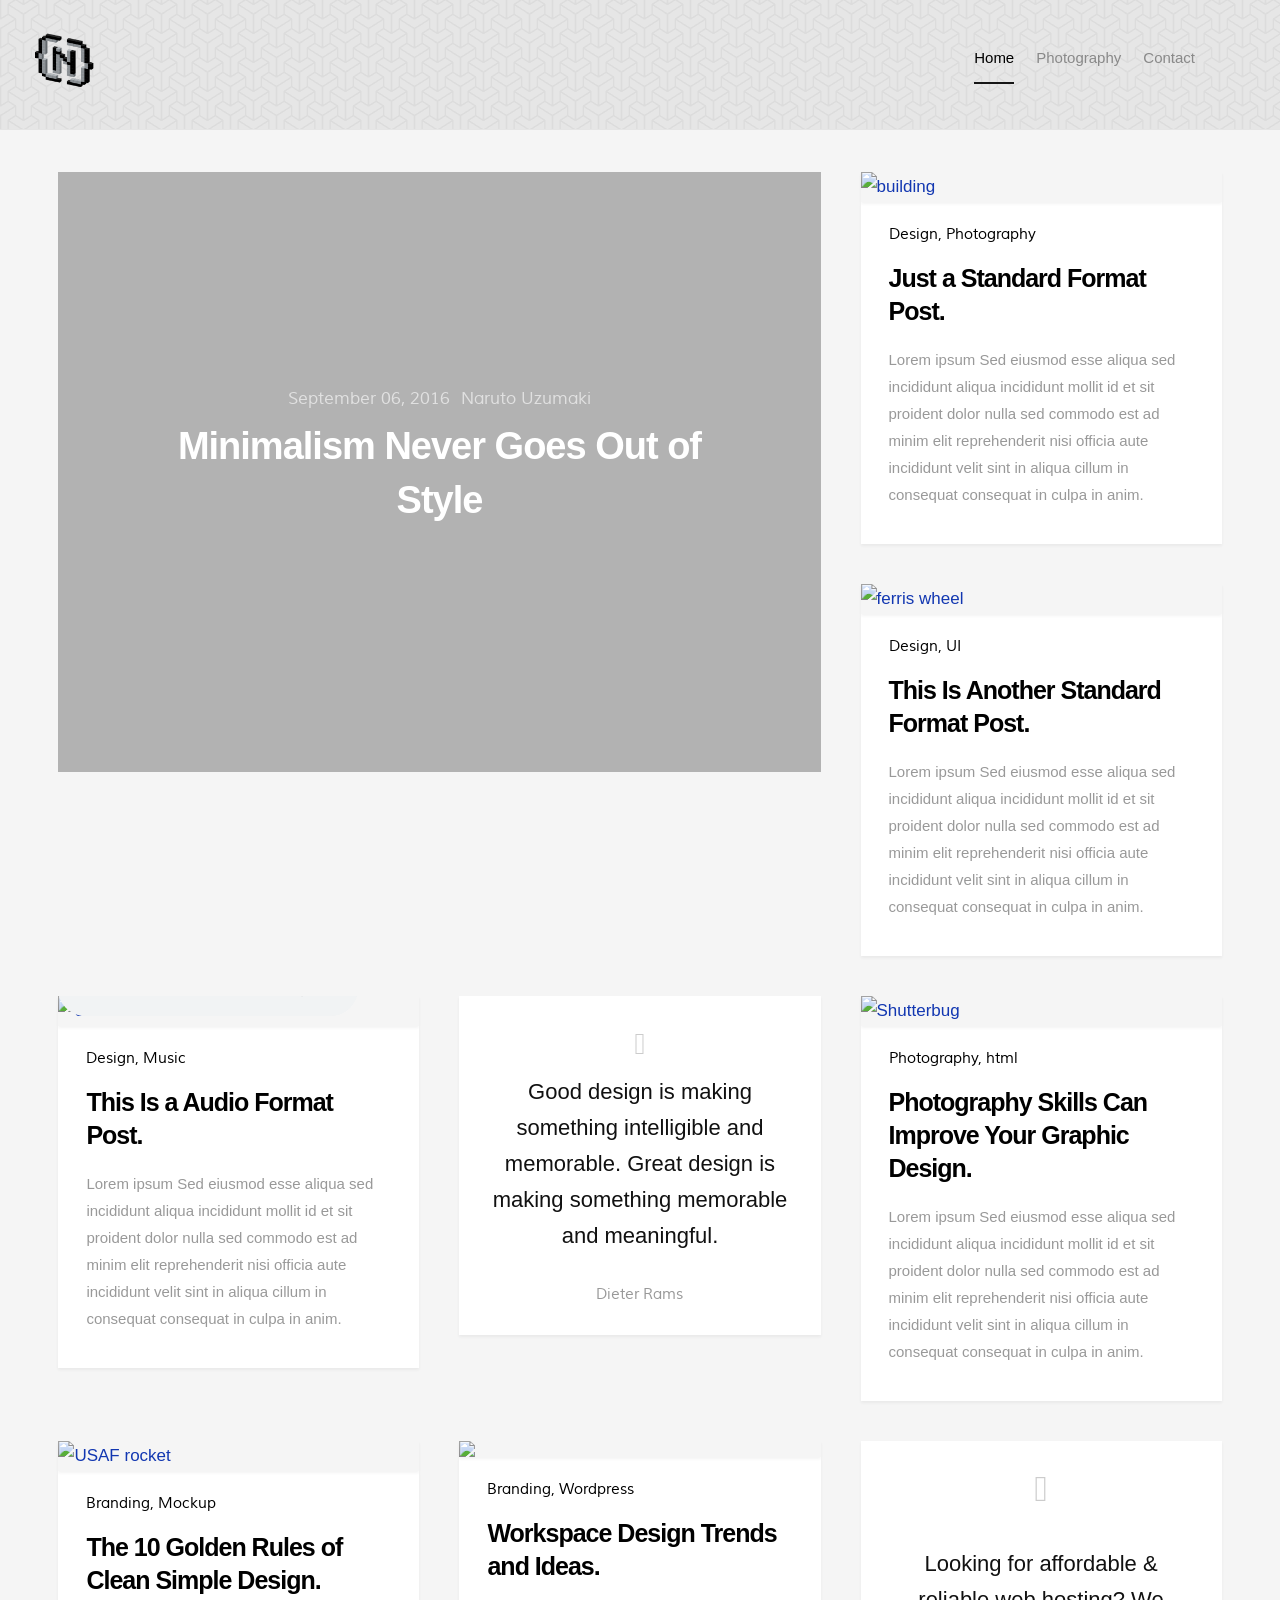
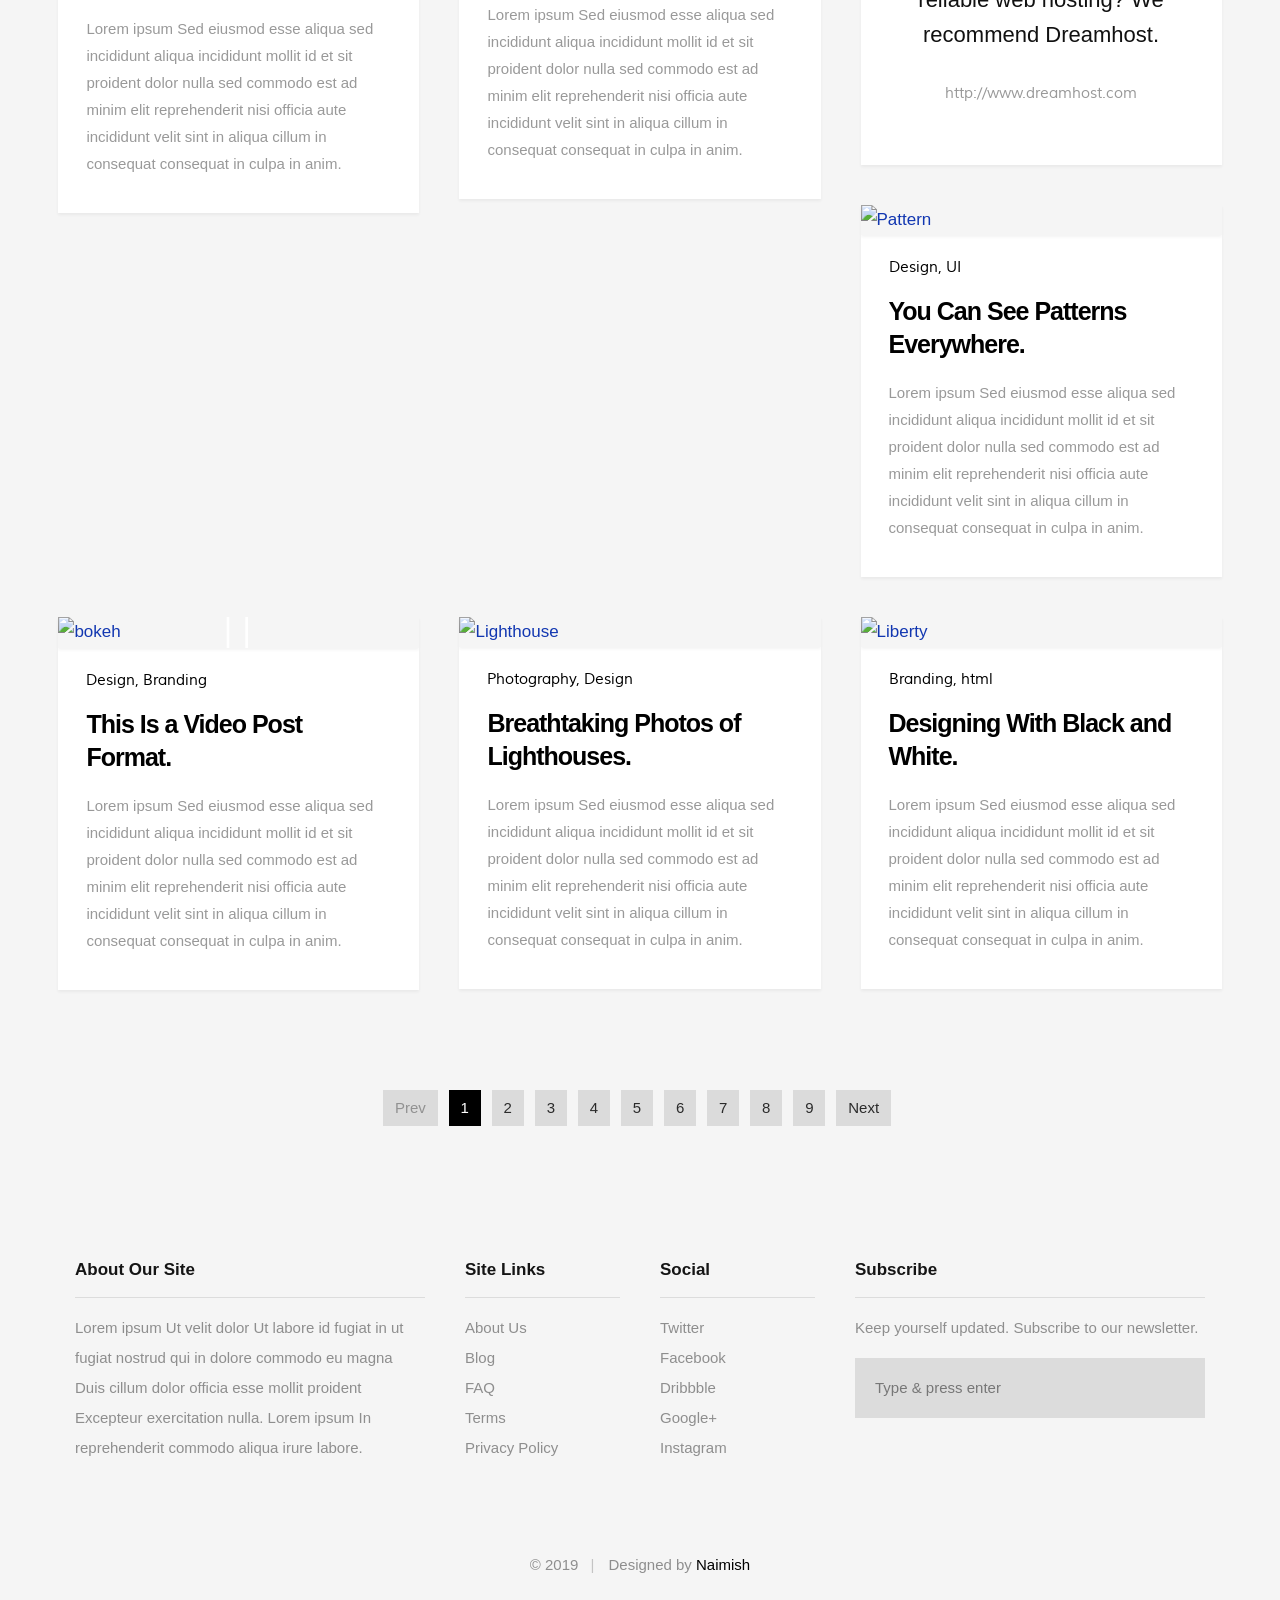
==== commit 5f6f0780: "updates" ====
--- a/blog/index.html
+++ b/blog/index.html
@@ -7,7 +7,7 @@
    <!--- basic page needs
    ================================================== -->
    <meta charset="utf-8">
-	<title>Abstract</title>
+	<title>Naimish's Blog</title>
 	<meta name="description" content="">  
 	<meta name="author" content="">
 
@@ -45,57 +45,16 @@
    	<div class="row header-content">
 
    		<div class="logo">
-	         <a href="index.html">Author</a>
+	         <a href="index.html">Naimish</a>
 	      </div>
 
-	   	<nav id="main-nav-wrap">
-				<ul class="main-navigation sf-menu">
-					<li class="current"><a href="index.html" title="">Home</a></li>									
-					<li class="has-children">
-						<a href="category.html" title="">Categories</a>
-						<ul class="sub-menu">
-			            <li><a href="category.html">Wordpress</a></li>
-			            <li><a href="category.html">HTML</a></li>
-			            <li><a href="category.html">Photography</a></li>
-			            <li><a href="category.html">UI</a></li>
-			            <li><a href="category.html">Mockups</a></li>
-			            <li><a href="category.html">Branding</a></li>
-			         </ul>
-					</li>
-					<li class="has-children">
-						<a href="single-standard.html" title="">Blog</a>
-						<ul class="sub-menu">
-			            <li><a href="single-video.html">Video Post</a></li>
-			            <li><a href="single-audio.html">Audio Post</a></li>
-			            <li><a href="single-gallery.html">Gallery Post</a></li>
-			            <li><a href="single-standard.html">Standard Post</a></li>
-			         </ul>
-					</li>
-					<li><a href="style-guide.html" title="">Styles</a></li>
-					<li><a href="about.html" title="">About</a></li>	
-					<li><a href="contact.html" title="">Contact</a></li>										
-				</ul>
-			</nav> <!-- end main-nav-wrap -->
-
-			<div class="search-wrap">
-				
-				<form role="search" method="get" class="search-form" action="#">
-					<label>
-						<span class="hide-content">Search for:</span>
-						<input type="search" class="search-field" placeholder="Type Your Keywords" value="" name="s" title="Search for:" autocomplete="off">
-					</label>
-					<input type="submit" class="search-submit" value="Search">
-				</form>
-
-				<a href="#" id="close-search" class="close-btn">Close</a>
-
-			</div> <!-- end search wrap -->	
-
-			<div class="triggers">
-				<a class="search-trigger" href="#"><i class="fa fa-search"></i></a>
-				<a class="menu-toggle" href="#"><span>Menu</span></a>
-			</div> <!-- end triggers -->	
-   		
+		  <nav id="main-nav-wrap">
+			<ul class="main-navigation sf-menu">
+				<li class="current"><a href="index.html" title="">Home</a></li>									
+				<li><a href="single-standard.html" title="">Photography</a></li>	
+				<li><a href="contact.html" title="">Contact</a></li>										
+			</ul>
+		</nav> <!-- end main-nav-wrap -->   		
    	</div>     		
    	
    </header> <!-- end header -->
@@ -531,92 +490,92 @@
    ================================================== -->
    <footer>
 
-   	<div class="footer-main">
-
-   		<div class="row">  
-
-	      	<div class="col-four tab-full mob-full footer-info">            
-
-	            <h4>About Our Site</h4>
-
-	               <p>
-		          	Lorem ipsum Ut velit dolor Ut labore id fugiat in ut fugiat nostrud qui in dolore commodo eu magna Duis cillum dolor officia esse mollit proident Excepteur exercitation nulla. Lorem ipsum In reprehenderit commodo aliqua irure labore.
-		          	</p>
-
-		      </div> <!-- end footer-info -->
-
-	      	<div class="col-two tab-1-3 mob-1-2 site-links">
-
-	      		<h4>Site Links</h4>
-
-	      		<ul>
-	      			<li><a href="#">About Us</a></li>
-						<li><a href="#">Blog</a></li>
-						<li><a href="#">FAQ</a></li>
-						<li><a href="#">Terms</a></li>
-						<li><a href="#">Privacy Policy</a></li>
-					</ul>
-
-	      	</div> <!-- end site-links -->  
-
-	      	<div class="col-two tab-1-3 mob-1-2 social-links">
-
-	      		<h4>Social</h4>
-
-	      		<ul>
-	      			<li><a href="#">Twitter</a></li>
-						<li><a href="#">Facebook</a></li>
-						<li><a href="#">Dribbble</a></li>
-						<li><a href="#">Google+</a></li>
-						<li><a href="#">Instagram</a></li>
-					</ul>
-	      	           	
-	      	</div> <!-- end social links --> 
-
-	      	<div class="col-four tab-1-3 mob-full footer-subscribe">
-
-	      		<h4>Subscribe</h4>
-
-	      		<p>Keep yourself updated. Subscribe to our newsletter.</p>
-
-	      		<div class="subscribe-form">
-	      	
-	      			<form id="mc-form" class="group" novalidate="true">
-
-							<input type="email" value="" name="dEmail" class="email" id="mc-email" placeholder="Type &amp; press enter" required=""> 
-	   		
-			   			<input type="submit" name="subscribe" >
-		   	
-		   				<label for="mc-email" class="subscribe-message"></label>
+	<div class="footer-main">
+
+		<div class="row">  
+
+		   <div class="col-four tab-full mob-full footer-info">            
+
+			 <h4>About Our Site</h4>
+
+				<p>
+				   Lorem ipsum Ut velit dolor Ut labore id fugiat in ut fugiat nostrud qui in dolore commodo eu magna Duis cillum dolor officia esse mollit proident Excepteur exercitation nulla. Lorem ipsum In reprehenderit commodo aliqua irure labore.
+				   </p>
+
+		   </div> <!-- end footer-info -->
+
+		   <div class="col-two tab-1-3 mob-1-2 site-links">
+
+			   <h4>Site Links</h4>
+
+			   <ul>
+				   <li><a href="#">About Us</a></li>
+					 <li><a href="#">Blog</a></li>
+					 <li><a href="#">FAQ</a></li>
+					 <li><a href="#">Terms</a></li>
+					 <li><a href="#">Privacy Policy</a></li>
+				 </ul>
+
+		   </div> <!-- end site-links -->  
+
+		   <div class="col-two tab-1-3 mob-1-2 social-links">
+
+			   <h4>Social</h4>
+
+			   <ul>
+				   <li><a href="#">Twitter</a></li>
+					 <li><a href="#">Facebook</a></li>
+					 <li><a href="#">Dribbble</a></li>
+					 <li><a href="#">Google+</a></li>
+					 <li><a href="#">Instagram</a></li>
+				 </ul>
+						  
+		   </div> <!-- end social links --> 
+
+		   <div class="col-four tab-1-3 mob-full footer-subscribe">
+
+			   <h4>Subscribe</h4>
+
+			   <p>Keep yourself updated. Subscribe to our newsletter.</p>
+
+			   <div class="subscribe-form">
+		   
+				   <form id="mc-form" class="group" novalidate="true">
+
+						 <input type="email" value="" name="dEmail" class="email" id="mc-email" placeholder="Type &amp; press enter" required=""> 
 			
-						</form>
-
-	      		</div>	      		
-	      	           	
-	      	</div> <!-- end subscribe -->         
-
-	      </div> <!-- end row -->
-
-   	</div> <!-- end footer-main -->
-
-      <div class="footer-bottom">
-      	<div class="row">
-
-      		<div class="col-twelve">
-	      		<div class="copyright">
-		         	<span>© Copyright Abstract 2016</span> 
-		         	<span>Design by <a href="http://www.styleshout.com/">styleshout</a></span>		         	
-		         </div>
-
-		         <div id="go-top">
-		            <a class="smoothscroll" title="Back to Top" href="#top"><i class="icon icon-arrow-up"></i></a>
-		         </div>         
-	      	</div>
-
-      	</div> 
-      </div> <!-- end footer-bottom -->  
-
-   </footer>  
+						<input type="submit" name="subscribe" >
+			
+						<label for="mc-email" class="subscribe-message"></label>
+		 
+					 </form>
+
+			   </div>	      		
+						  
+		   </div> <!-- end subscribe -->         
+
+	   </div> <!-- end row -->
+
+	</div> <!-- end footer-main -->
+
+   <div class="footer-bottom">
+	   <div class="row">
+
+		   <div class="col-twelve">
+			   <div class="copyright">
+				  <span>© 2019</span> 
+				  <span>Designed by <a href="http://naimish240.github.io">Naimish</a></span>		         	
+			  </div>
+
+			  <div id="go-top">
+				 <a class="smoothscroll" title="Back to Top" href="#top"><i class="icon icon-arrow-up"></i></a>
+			  </div>         
+		   </div>
+
+	   </div> 
+   </div> <!-- end footer-bottom -->  
+
+	</footer>  
 
    <div id="preloader"> 
     	<div id="loader"></div>
--- a/blog/css/base.css
+++ b/blog/css/base.css
@@ -1,23 +1,4 @@
-/* =================================================================== 
- *
- *  Abstract v1.0 Base Stylesheet
- *  url: www.styleshout.com
- *  09-06-2016
- *  ------------------------------------------------------------------
- *  TOC:
- *  01. reset
- *  02. basic/base setup styles
- *  03. grid
- *  04. block grids
- *  05. MISC
- *
- * =================================================================== */
-
-
-/* ===================================================================
- *  01. reset - normalize.css v3.0.2 | MIT License | git.io/normalize
- *
- * ------------------------------------------------------------------- */
+
 html {
 	font-family: sans-serif;
 	-ms-text-size-adjust: 100%;
--- a/blog/css/vendor.css
+++ b/blog/css/vendor.css
@@ -1,13 +1,3 @@
-/* =================================================================== 
- *
- *  Abstract v1.0 Vendor/Third Party CSS 
- *  url: www.styleshout.com
- *  09-06-2016
- *  ------------------------------------------------------------------
- *  TOC:
- *
- * =================================================================== */
-
 /**
  * Animate.css - http://daneden.me/animate
  * Licensed under the MIT license - http://opensource.org/licenses/MIT
--- a/blog/css/main.css
+++ b/blog/css/main.css
@@ -1,29 +1,3 @@
-/* =================================================================== 
- *
- *  Abstract v1.0 Main Stylesheet
- *  url: www.styleshout.com
- *  09-06-2016
- *  ------------------------------------------------------------------
- *  TOC:
- *  01. webfonts and iconfonts
- *  02. base style overrides
- *  03. typography & general theme styles
- *  04. preloader
- *  05. forms
- *  06. buttons
- *  07. other components 
- *  08. common and reusable styles
- *  09. header styles
- *  10. page header
- *  11. content wrap
- *  12. bricks masonry
- *  13. footer
- *  14. blog styles
- *  15. page styles
- *
- * =================================================================== */
-
-
 /* ===================================================================
  *  01. webfonts and iconfonts - (_document-setup.scss)
  *
